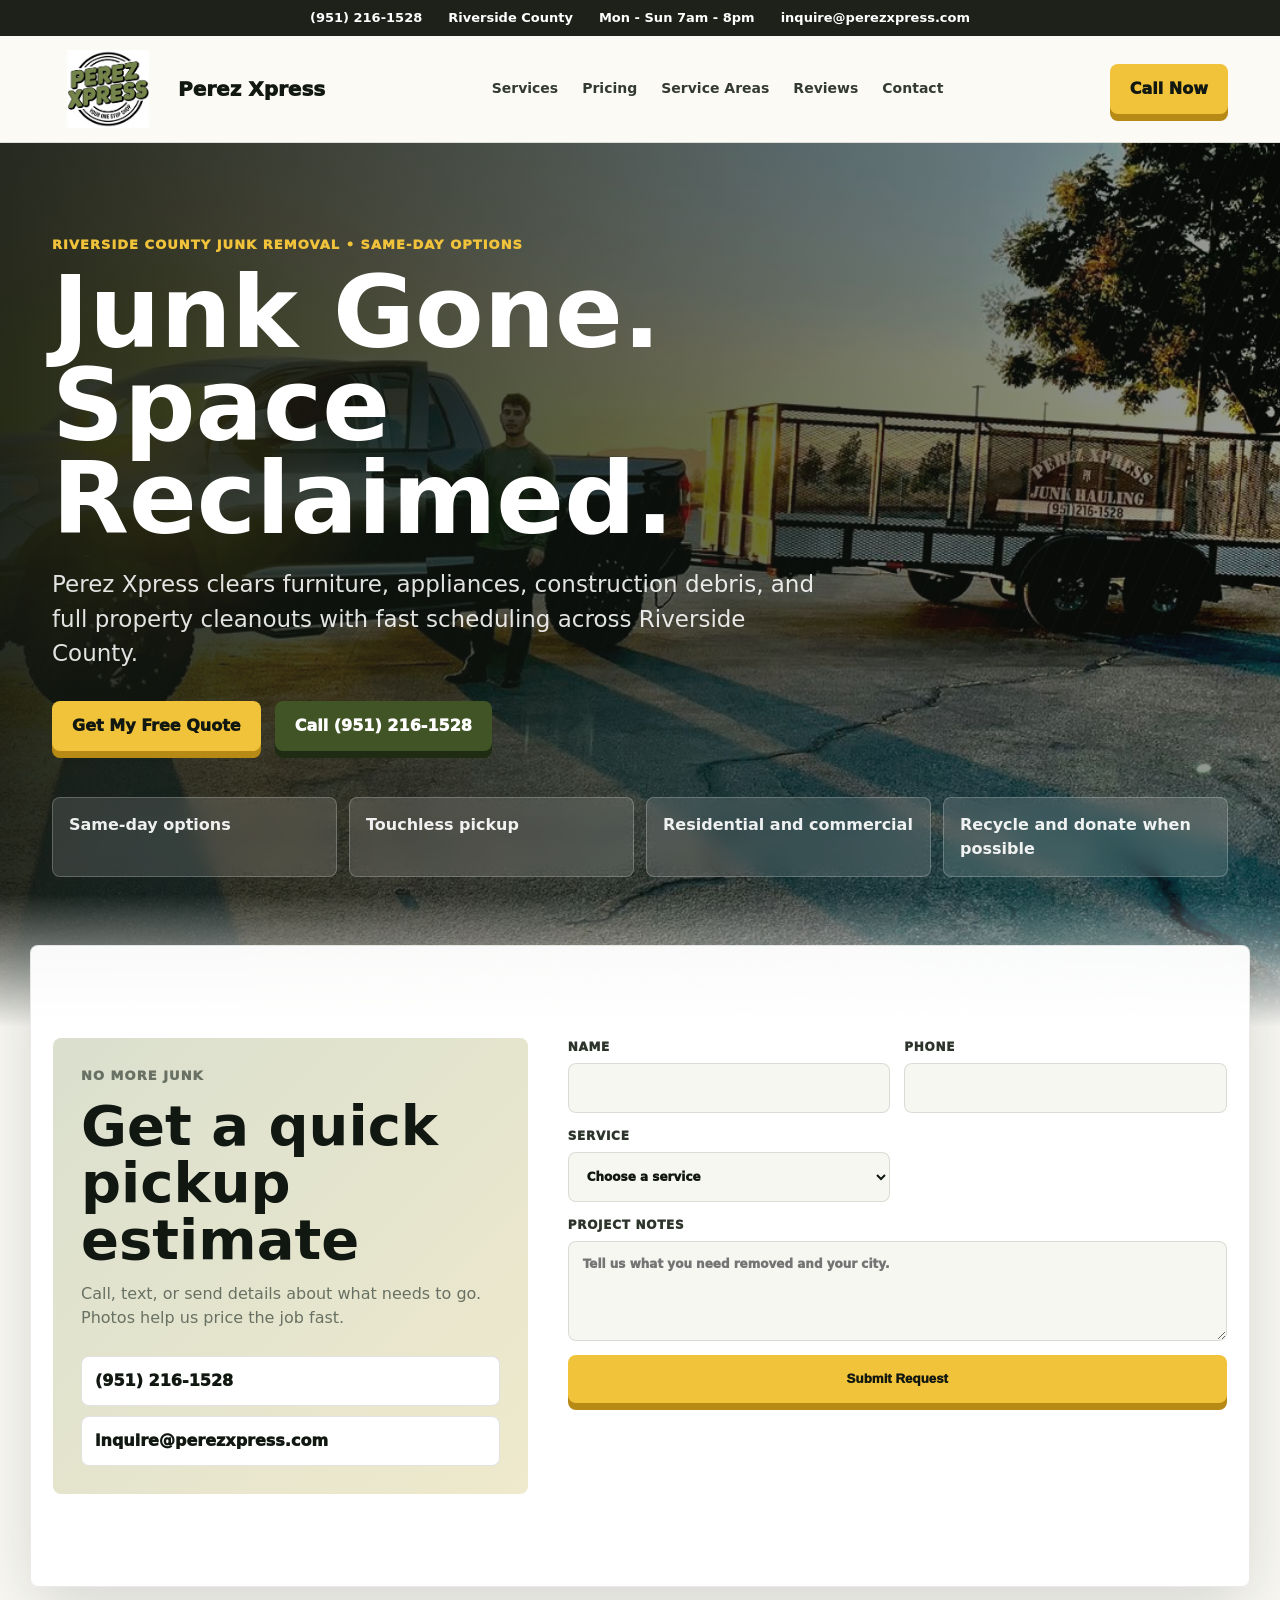
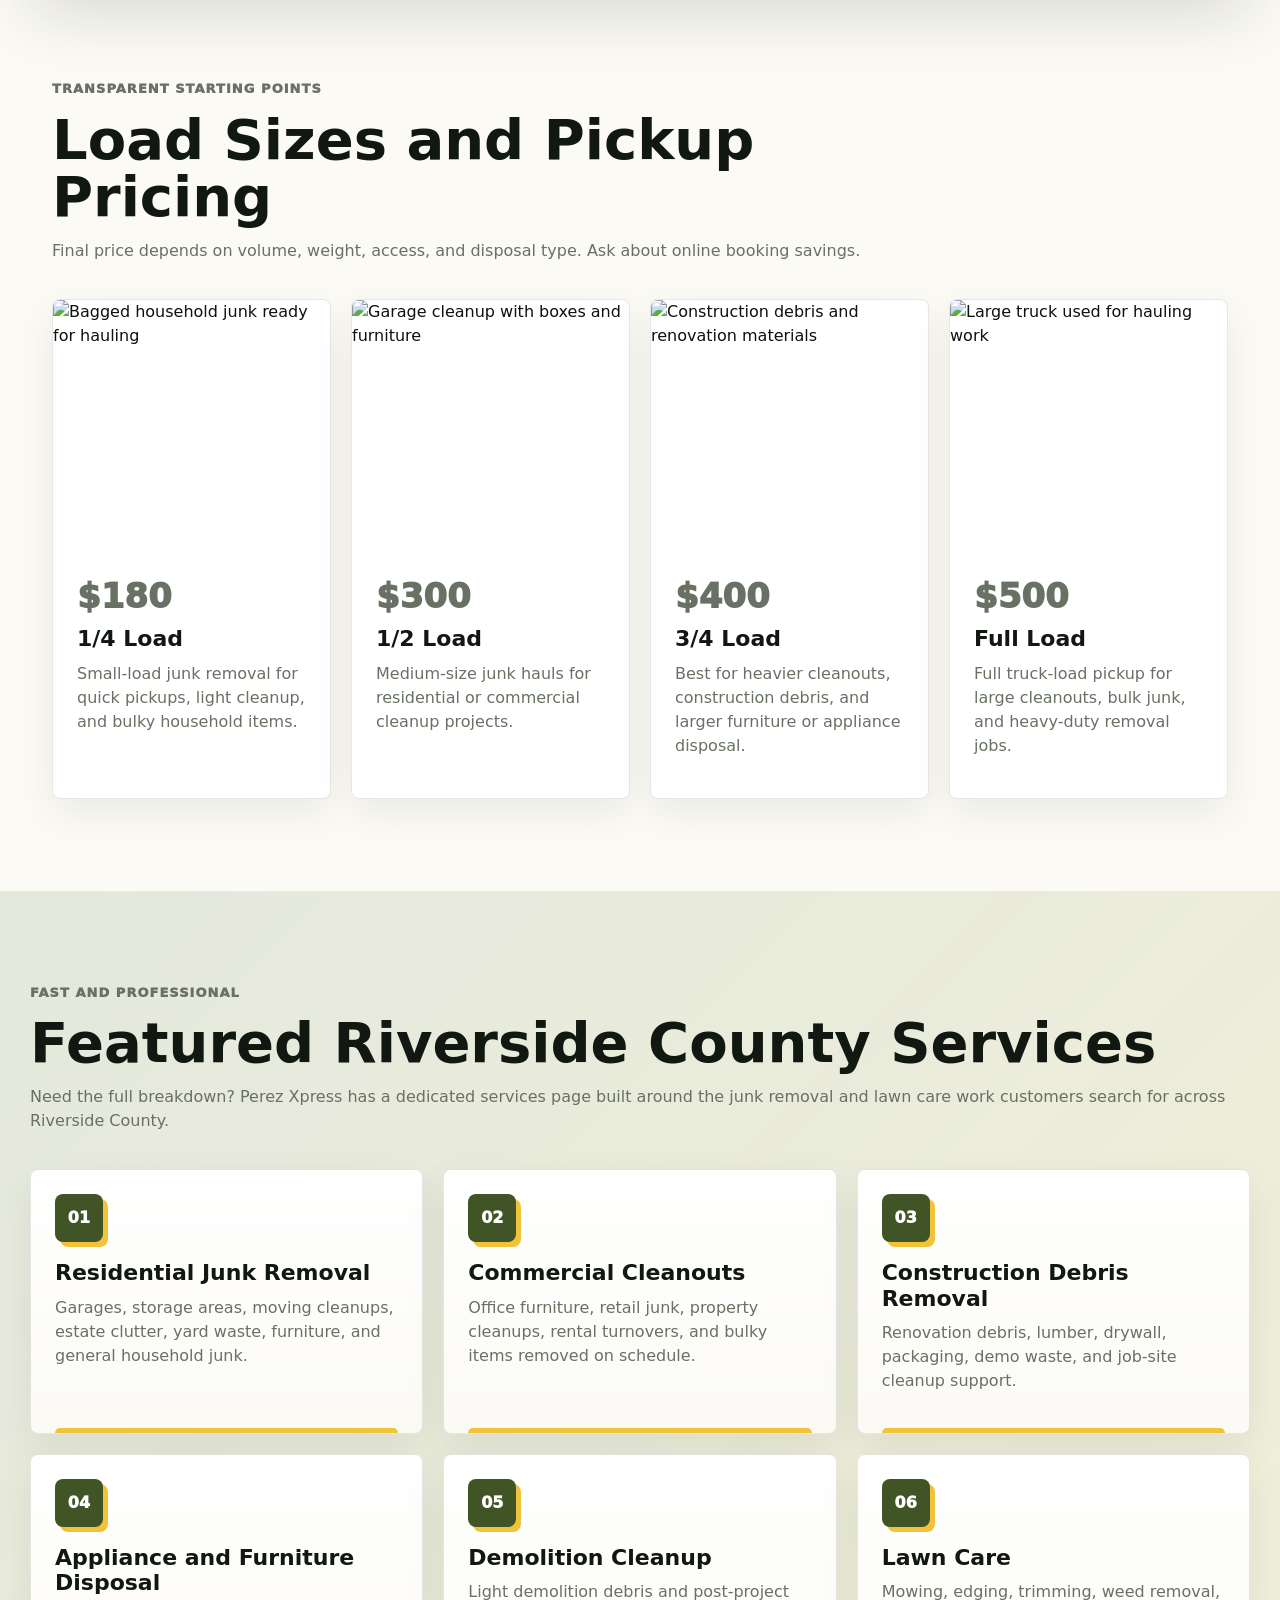
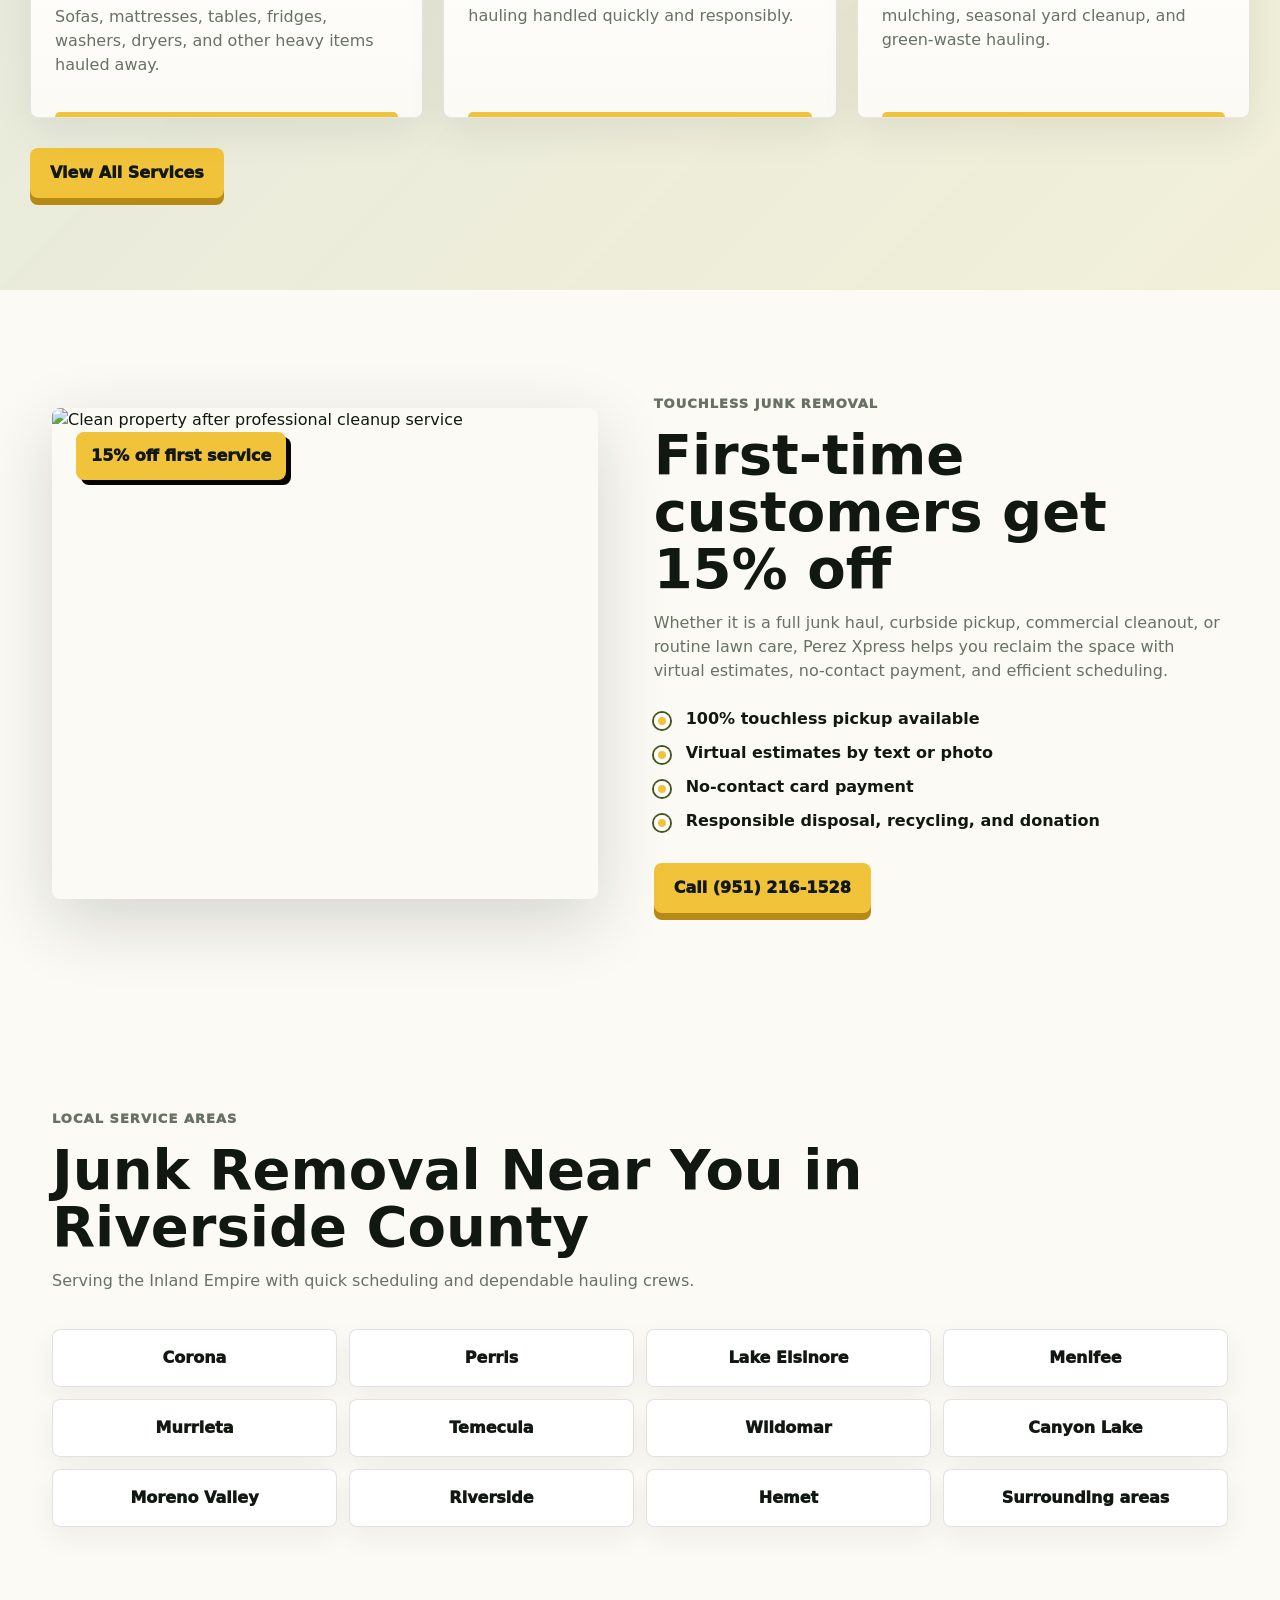
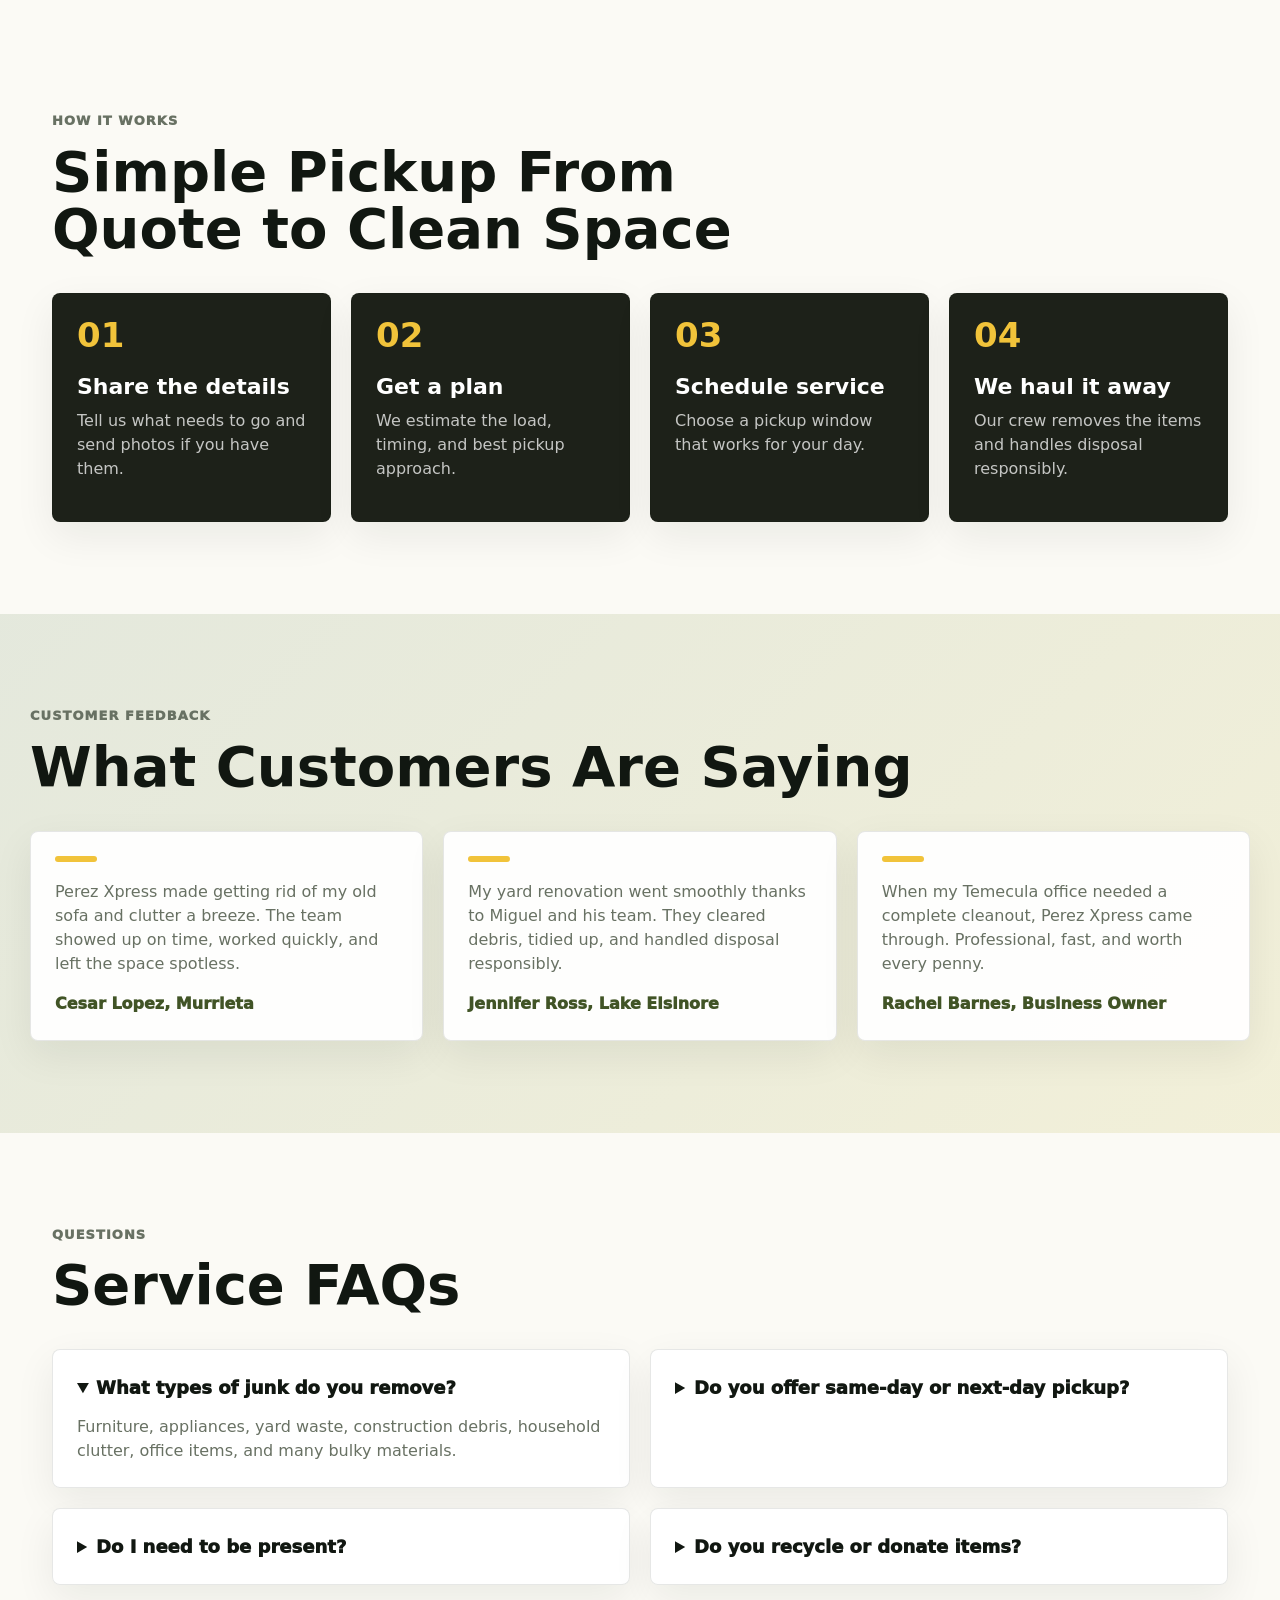
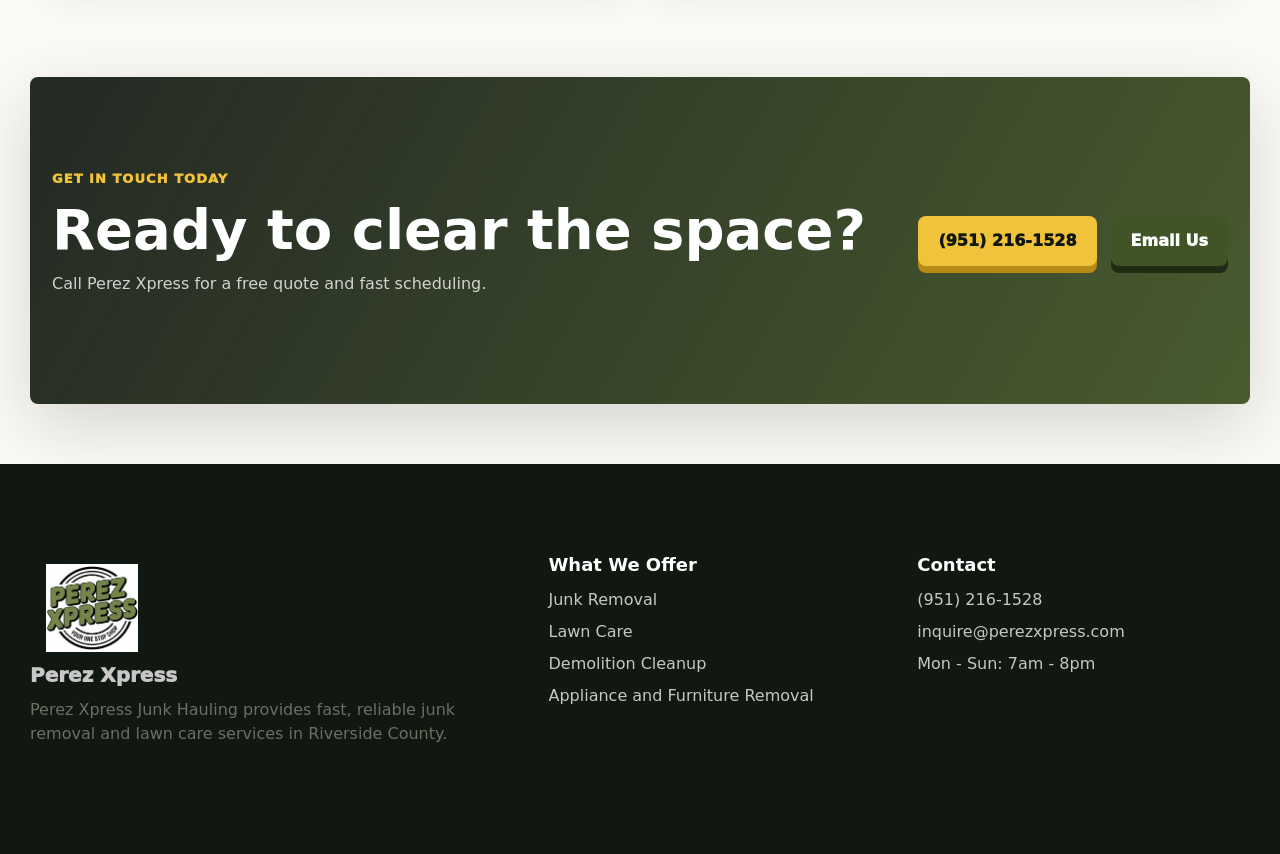
==== index.html @ cd35341b "Update hero to selected landscaping video" ====
<!doctype html>
<html lang="en">
  <head>
    <meta charset="utf-8" />
    <meta name="viewport" content="width=device-width, initial-scale=1" />
    <title>Perez Xpress Junk Hauling | Riverside County Junk Removal</title>
    <meta
      name="description"
      content="Perez Xpress provides fast junk removal, property cleanouts, construction debris hauling, appliance removal, furniture disposal, demolition cleanup, and lawn care across Riverside County."
    />
    <meta name="robots" content="index, follow" />
    <meta property="og:title" content="Perez Xpress Junk Hauling" />
    <meta
      property="og:description"
      content="Same-day junk hauling and lawn care in Corona, Perris, Lake Elsinore, Menifee, Murrieta, Temecula, and nearby Riverside County cities."
    />
    <meta property="og:type" content="website" />
    <meta property="og:url" content="https://perezxpress.com/" />
    <meta property="og:image" content="https://perezxpress.com/perez-xpress-logo.jpg" />
    <meta name="theme-color" content="#f6c945" />
    <link rel="canonical" href="https://perezxpress.com/" />
    <link rel="stylesheet" href="styles.css" />
    <script type="application/ld+json">
      {
        "@context": "https://schema.org",
        "@type": "LocalBusiness",
        "name": "Perez Xpress Junk Hauling",
        "url": "https://perezxpress.com/",
        "telephone": "+19512161528",
        "email": "inquire@perezxpress.com",
        "areaServed": [
          "Riverside County",
          "Corona",
          "Perris",
          "Lake Elsinore",
          "Menifee",
          "Murrieta",
          "Temecula"
        ],
        "openingHours": "Mo-Su 07:00-20:00",
        "priceRange": "$$",
        "description": "Junk removal, cleanouts, hauling, appliance removal, furniture disposal, construction debris removal, demolition cleanup, and lawn care services in Riverside County.",
        "sameAs": [
          "https://www.facebook.com/",
          "https://www.instagram.com/"
        ],
        "hasOfferCatalog": {
          "@type": "OfferCatalog",
          "name": "Junk hauling and lawn care services",
          "itemListElement": [
            { "@type": "Offer", "itemOffered": { "@type": "Service", "name": "Junk Removal" } },
            { "@type": "Offer", "itemOffered": { "@type": "Service", "name": "Property Cleanouts" } },
            { "@type": "Offer", "itemOffered": { "@type": "Service", "name": "Construction Debris Removal" } },
            { "@type": "Offer", "itemOffered": { "@type": "Service", "name": "Appliance and Furniture Disposal" } },
            { "@type": "Offer", "itemOffered": { "@type": "Service", "name": "Demolition Cleanup" } },
            { "@type": "Offer", "itemOffered": { "@type": "Service", "name": "Lawn Care" } }
          ]
        }
      }
    </script>
  </head>
  <body>
    <header class="site-header">
      <div class="topbar">
        <a href="tel:+19512161528">(951) 216-1528</a>
        <span>Riverside County</span>
        <span>Mon - Sun 7am - 8pm</span>
        <a href="mailto:inquire@perezxpress.com">inquire@perezxpress.com</a>
      </div>
      <nav class="nav" aria-label="Primary navigation">
        <a class="brand" href="#home" aria-label="Perez Xpress home">
          <img class="brand-logo" src="perez-xpress-logo.jpg" alt="Perez Xpress logo" />
          <span>Perez Xpress</span>
        </a>
        <button class="menu-toggle" type="button" aria-expanded="false" aria-controls="nav-links">
          <span></span>
          <span></span>
          <span></span>
        </button>
        <div class="nav-links" id="nav-links">
          <a href="services.html">Services</a>
          <a href="#pricing">Pricing</a>
          <a href="#areas">Service Areas</a>
          <a href="#reviews">Reviews</a>
          <a href="#contact">Contact</a>
        </div>
        <a class="nav-cta" href="tel:+19512161528">Call Now</a>
      </nav>
    </header>

    <main id="home">
      <section class="hero" aria-labelledby="hero-title">
        <div class="hero-media" role="img" aria-label="Close-up view of freshly cut grass during lawn care">
          <video
            class="hero-video"
            autoplay
            muted
            loop
            playsinline
            preload="metadata"
            poster="hero.jpg"
            disablepictureinpicture
            aria-hidden="true"
          >
            <source
              src="https://videos.pexels.com/video-files/9477579/9477579-uhd_3840_2160_24fps.mp4"
              type="video/mp4"
            />
          </video>
        </div>
        <div class="hero-overlay"></div>
        <div class="hero-content">
          <div class="hero-grid">
            <div class="hero-copy-wrap">
              <p class="eyebrow">Riverside County junk removal • Same-day options</p>
              <h1 id="hero-title">Junk Gone. Space Reclaimed.</h1>
              <p class="hero-copy">
                Perez Xpress clears furniture, appliances, construction debris, and full
                property cleanouts with fast scheduling across Riverside County.
              </p>
              <div class="hero-actions">
                <a class="button button-primary" href="#contact">Get My Free Quote</a>
                <a class="button button-secondary" href="tel:+19512161528">Call (951) 216-1528</a>
              </div>
            </div>
          </div>
          <div class="trust-strip" aria-label="Service highlights">
            <span>Same-day options</span>
            <span>Touchless pickup</span>
            <span>Residential and commercial</span>
            <span>Recycle and donate when possible</span>
          </div>
        </div>
      </section>

      <section class="quick-quote" id="contact" aria-labelledby="quote-title">
        <div class="quote-intro">
          <p class="eyebrow">No more junk</p>
          <h2 id="quote-title">Get a quick pickup estimate</h2>
          <p>Call, text, or send details about what needs to go. Photos help us price the job fast.</p>
          <div class="contact-stack">
            <a href="tel:+19512161528">(951) 216-1528</a>
            <a href="mailto:inquire@perezxpress.com">inquire@perezxpress.com</a>
          </div>
        </div>
        <form class="quote-form" id="pickup-request">
          <label>
            Name
            <input name="name" autocomplete="name" required />
          </label>
          <label>
            Phone
            <input name="phone" type="tel" autocomplete="tel" required />
          </label>
          <label>
            Service
            <select name="service" required>
              <option value="">Choose a service</option>
              <option>Residential junk removal</option>
              <option>Commercial cleanout</option>
              <option>Construction debris removal</option>
              <option>Appliance or furniture disposal</option>
              <option>Lawn care or yard cleanup</option>
              <option>Demolition cleanup</option>
            </select>
          </label>
          <label>
            Project notes
            <textarea name="message" rows="4" placeholder="Tell us what you need removed and your city."></textarea>
          </label>
          <button class="button button-primary" type="submit">Submit Request</button>
        </form>
      </section>

      <section class="section" id="pricing">
        <div class="section-heading">
          <p class="eyebrow">Transparent starting points</p>
          <h2>Load Sizes and Pickup Pricing</h2>
          <p>Final price depends on volume, weight, access, and disposal type. Ask about online booking savings.</p>
        </div>
        <div class="pricing-grid">
          <article class="price-card">
            <img src="https://images.unsplash.com/photo-1532996122724-e3c354a0b15b?auto=format&fit=crop&w=900&q=80" alt="Bagged household junk ready for hauling" />
            <div>
              <p class="price">$180</p>
              <h3>1/4 Load</h3>
              <p>Small-load junk removal for quick pickups, light cleanup, and bulky household items.</p>
            </div>
          </article>
          <article class="price-card">
            <img src="https://images.unsplash.com/photo-1604187351574-c75ca79f5807?auto=format&fit=crop&w=900&q=80" alt="Garage cleanup with boxes and furniture" />
            <div>
              <p class="price">$300</p>
              <h3>1/2 Load</h3>
              <p>Medium-size junk hauls for residential or commercial cleanup projects.</p>
            </div>
          </article>
          <article class="price-card">
            <img src="https://images.unsplash.com/photo-1503387762-592deb58ef4e?auto=format&fit=crop&w=900&q=80" alt="Construction debris and renovation materials" />
            <div>
              <p class="price">$400</p>
              <h3>3/4 Load</h3>
              <p>Best for heavier cleanouts, construction debris, and larger furniture or appliance disposal.</p>
            </div>
          </article>
          <article class="price-card">
            <img src="https://images.unsplash.com/photo-1590496793929-36417d3117de?auto=format&fit=crop&w=900&q=80" alt="Large truck used for hauling work" />
            <div>
              <p class="price">$500</p>
              <h3>Full Load</h3>
              <p>Full truck-load pickup for large cleanouts, bulk junk, and heavy-duty removal jobs.</p>
            </div>
          </article>
        </div>
      </section>

      <section class="section band" id="services">
        <div class="section-heading">
          <p class="eyebrow">Fast and professional</p>
          <h2>Featured Riverside County Services</h2>
          <p>Need the full breakdown? Perez Xpress has a dedicated services page built around the junk removal and lawn care work customers search for across Riverside County.</p>
        </div>
        <div class="service-grid">
          <article>
            <span class="service-icon">01</span>
            <h3>Residential Junk Removal</h3>
            <p>Garages, storage areas, moving cleanups, estate clutter, yard waste, furniture, and general household junk.</p>
          </article>
          <article>
            <span class="service-icon">02</span>
            <h3>Commercial Cleanouts</h3>
            <p>Office furniture, retail junk, property cleanups, rental turnovers, and bulky items removed on schedule.</p>
          </article>
          <article>
            <span class="service-icon">03</span>
            <h3>Construction Debris Removal</h3>
            <p>Renovation debris, lumber, drywall, packaging, demo waste, and job-site cleanup support.</p>
          </article>
          <article>
            <span class="service-icon">04</span>
            <h3>Appliance and Furniture Disposal</h3>
            <p>Sofas, mattresses, tables, fridges, washers, dryers, and other heavy items hauled away.</p>
          </article>
          <article>
            <span class="service-icon">05</span>
            <h3>Demolition Cleanup</h3>
            <p>Light demolition debris and post-project hauling handled quickly and responsibly.</p>
          </article>
          <article>
            <span class="service-icon">06</span>
            <h3>Lawn Care</h3>
            <p>Mowing, edging, trimming, weed removal, mulching, seasonal yard cleanup, and green-waste hauling.</p>
          </article>
        </div>
        <div class="section-action">
          <a class="button button-primary" href="services.html">View All Services</a>
        </div>
      </section>

      <section class="split-section">
        <div class="split-media">
          <img src="https://images.unsplash.com/photo-1581578731548-c64695cc6952?auto=format&fit=crop&w=1100&q=80" alt="Clean property after professional cleanup service" />
        </div>
        <div class="split-copy">
          <p class="eyebrow">Touchless junk removal</p>
          <h2>First-time customers get 15% off</h2>
          <p>
            Whether it is a full junk haul, curbside pickup, commercial cleanout, or routine lawn care,
            Perez Xpress helps you reclaim the space with virtual estimates, no-contact payment, and
            efficient scheduling.
          </p>
          <ul class="check-list">
            <li>100% touchless pickup available</li>
            <li>Virtual estimates by text or photo</li>
            <li>No-contact card payment</li>
            <li>Responsible disposal, recycling, and donation</li>
          </ul>
          <a class="button button-primary" href="tel:+19512161528">Call (951) 216-1528</a>
        </div>
      </section>

      <section class="section" id="areas">
        <div class="section-heading">
          <p class="eyebrow">Local service areas</p>
          <h2>Junk Removal Near You in Riverside County</h2>
          <p>Serving the Inland Empire with quick scheduling and dependable hauling crews.</p>
        </div>
        <div class="area-grid" aria-label="Cities served">
          <span>Corona</span>
          <span>Perris</span>
          <span>Lake Elsinore</span>
          <span>Menifee</span>
          <span>Murrieta</span>
          <span>Temecula</span>
          <span>Wildomar</span>
          <span>Canyon Lake</span>
          <span>Moreno Valley</span>
          <span>Riverside</span>
          <span>Hemet</span>
          <span>Surrounding areas</span>
        </div>
      </section>

      <section class="section process">
        <div class="section-heading">
          <p class="eyebrow">How it works</p>
          <h2>Simple Pickup From Quote to Clean Space</h2>
        </div>
        <div class="process-grid">
          <article>
            <strong>01</strong>
            <h3>Share the details</h3>
            <p>Tell us what needs to go and send photos if you have them.</p>
          </article>
          <article>
            <strong>02</strong>
            <h3>Get a plan</h3>
            <p>We estimate the load, timing, and best pickup approach.</p>
          </article>
          <article>
            <strong>03</strong>
            <h3>Schedule service</h3>
            <p>Choose a pickup window that works for your day.</p>
          </article>
          <article>
            <strong>04</strong>
            <h3>We haul it away</h3>
            <p>Our crew removes the items and handles disposal responsibly.</p>
          </article>
        </div>
      </section>

      <section class="section band" id="reviews">
        <div class="section-heading">
          <p class="eyebrow">Customer feedback</p>
          <h2>What Customers Are Saying</h2>
        </div>
        <div class="review-grid">
          <blockquote>
            <p>Perez Xpress made getting rid of my old sofa and clutter a breeze. The team showed up on time, worked quickly, and left the space spotless.</p>
            <cite>Cesar Lopez, Murrieta</cite>
          </blockquote>
          <blockquote>
            <p>My yard renovation went smoothly thanks to Miguel and his team. They cleared debris, tidied up, and handled disposal responsibly.</p>
            <cite>Jennifer Ross, Lake Elsinore</cite>
          </blockquote>
          <blockquote>
            <p>When my Temecula office needed a complete cleanout, Perez Xpress came through. Professional, fast, and worth every penny.</p>
            <cite>Rachel Barnes, Business Owner</cite>
          </blockquote>
        </div>
      </section>

      <section class="section faq">
        <div class="section-heading">
          <p class="eyebrow">Questions</p>
          <h2>Service FAQs</h2>
        </div>
        <div class="faq-grid">
          <details open>
            <summary>What types of junk do you remove?</summary>
            <p>Furniture, appliances, yard waste, construction debris, household clutter, office items, and many bulky materials.</p>
          </details>
          <details>
            <summary>Do you offer same-day or next-day pickup?</summary>
            <p>Yes. Same-day and next-day options are often available depending on crew schedule and location.</p>
          </details>
          <details>
            <summary>Do I need to be present?</summary>
            <p>No. If we have clear access and the job is confirmed, we can coordinate remotely and send confirmation after pickup.</p>
          </details>
          <details>
            <summary>Do you recycle or donate items?</summary>
            <p>Yes. The team recycles and donates whenever possible to reduce landfill waste.</p>
          </details>
        </div>
      </section>

      <section class="final-cta">
        <div>
          <p class="eyebrow">Get in touch today</p>
          <h2>Ready to clear the space?</h2>
          <p>Call Perez Xpress for a free quote and fast scheduling.</p>
        </div>
        <div class="final-actions">
          <a class="button button-primary" href="tel:+19512161528">(951) 216-1528</a>
          <a class="button button-secondary" href="mailto:inquire@perezxpress.com">Email Us</a>
        </div>
      </section>
    </main>

    <footer class="footer">
      <div>
        <a class="brand footer-brand" href="#home">
          <img class="brand-logo" src="perez-xpress-logo.jpg" alt="Perez Xpress logo" />
          <span>Perez Xpress</span>
        </a>
        <p>Perez Xpress Junk Hauling provides fast, reliable junk removal and lawn care services in Riverside County.</p>
      </div>
      <div>
        <h2>What We Offer</h2>
        <a href="services.html#junk-removal">Junk Removal</a>
        <a href="services.html#lawn-care">Lawn Care</a>
        <a href="services.html#demolition-cleanup">Demolition Cleanup</a>
        <a href="services.html#appliance-furniture-removal">Appliance and Furniture Removal</a>
      </div>
      <div>
        <h2>Contact</h2>
        <a href="tel:+19512161528">(951) 216-1528</a>
        <a href="mailto:inquire@perezxpress.com">inquire@perezxpress.com</a>
        <span>Mon - Sun: 7am - 8pm</span>
      </div>
    </footer>

    <script src="script.js"></script>
  </body>
</html>
---- styles.css ----
:root {
  --ink: #111711;
  --charcoal: #1d2119;
  --olive: #718646;
  --olive-dark: #415426;
  --leaf: #2f6d3f;
  --gold: #f1c33a;
  --cream: #fbfaf5;
  --paper: #ffffff;
  --mist: #eef1e8;
  --line: rgba(17, 23, 17, 0.12);
  --muted: #687163;
  --shadow: 0 22px 70px rgba(17, 23, 17, 0.16);
}

* {
  box-sizing: border-box;
}

html {
  scroll-behavior: smooth;
}

body {
  margin: 0;
  color: var(--ink);
  background: var(--cream);
  font-family: Inter, ui-sans-serif, system-ui, -apple-system, BlinkMacSystemFont, "Segoe UI", sans-serif;
  line-height: 1.5;
}

body::before {
  content: "";
  position: fixed;
  inset: 0;
  z-index: -1;
  opacity: 0.32;
  background-image:
    linear-gradient(rgba(17, 23, 17, 0.04) 1px, transparent 1px),
    linear-gradient(90deg, rgba(17, 23, 17, 0.04) 1px, transparent 1px);
  background-size: 42px 42px;
}

img {
  display: block;
  max-width: 100%;
}

a {
  color: inherit;
  text-decoration: none;
}

.site-header {
  position: sticky;
  top: 0;
  z-index: 50;
  background: rgba(251, 250, 245, 0.94);
  border-bottom: 1px solid var(--line);
  backdrop-filter: blur(18px);
}

.topbar {
  display: flex;
  justify-content: center;
  gap: 26px;
  padding: 8px 20px;
  color: #ffffff;
  background: var(--charcoal);
  font-size: 13px;
  font-weight: 800;
}

.topbar a:hover {
  color: var(--gold);
}

.nav {
  display: grid;
  grid-template-columns: auto 1fr auto;
  align-items: center;
  gap: 24px;
  max-width: 1220px;
  margin: 0 auto;
  padding: 14px 22px;
}

.brand {
  display: inline-flex;
  align-items: center;
  gap: 14px;
  min-width: max-content;
  font-size: 20px;
  font-weight: 950;
  letter-spacing: 0;
}

.brand-logo {
  width: 112px;
  height: 78px;
  object-fit: contain;
}

.nav-links {
  display: flex;
  justify-content: center;
  gap: 24px;
  font-size: 14px;
  font-weight: 850;
}

.nav-links a {
  color: #333b31;
  transition: color 160ms ease, transform 160ms ease;
}

.nav-links a:hover {
  color: var(--olive-dark);
  transform: translateY(-1px);
}

.nav-cta,
.button {
  display: inline-flex;
  align-items: center;
  justify-content: center;
  min-height: 48px;
  padding: 13px 20px;
  border: 0;
  border-radius: 8px;
  font-weight: 950;
  cursor: pointer;
  transition: transform 160ms ease, box-shadow 160ms ease, background 160ms ease;
}

.nav-cta,
.button-primary {
  color: var(--ink);
  background: var(--gold);
  box-shadow: 0 7px 0 #b78915;
}

.button-secondary {
  color: #ffffff;
  background: var(--olive-dark);
  box-shadow: 0 7px 0 #1f2b12;
}

.nav-cta:hover,
.button:hover {
  transform: translateY(-2px);
}

.menu-toggle {
  display: none;
  width: 46px;
  height: 46px;
  border: 1px solid var(--line);
  border-radius: 8px;
  background: #ffffff;
}

.menu-toggle span {
  display: block;
  width: 20px;
  height: 2px;
  margin: 4px auto;
  background: var(--ink);
}

.hero {
  position: relative;
  min-height: clamp(680px, 82svh, 860px);
  display: grid;
  align-items: center;
  overflow: hidden;
  isolation: isolate;
  background: var(--charcoal);
}

.hero-media,
.hero-overlay {
  position: absolute;
  inset: 0;
}

.hero-media {
  z-index: -2;
  overflow: hidden;
  background: url("hero.jpg") center center / cover;
}

.hero-video {
  width: 100%;
  height: 100%;
  object-fit: cover;
  object-position: 58% center;
  transform: scale(1.01);
  filter: saturate(0.82) contrast(1.08);
}

.hero-overlay {
  z-index: -1;
  background:
    linear-gradient(0deg, var(--cream) 0, rgba(251, 250, 245, 0) 15%),
    linear-gradient(90deg, rgba(17, 23, 17, 0.91) 0%, rgba(17, 23, 17, 0.68) 48%, rgba(17, 23, 17, 0.42) 100%),
    linear-gradient(135deg, rgba(241, 195, 58, 0.28), transparent 36%),
    repeating-linear-gradient(115deg, transparent 0 18px, rgba(255, 255, 255, 0.035) 18px 19px);
}

.hero-content {
  position: relative;
  width: 100%;
  max-width: 1220px;
  margin: 0 auto;
  padding: 92px 22px 150px;
  color: #ffffff;
}

.hero-grid {
  display: block;
}

.hero-copy-wrap {
  max-width: 900px;
}

.eyebrow {
  margin: 0 0 12px;
  color: var(--olive-dark);
  font-size: 13px;
  font-weight: 950;
  letter-spacing: 0.08em;
  text-transform: uppercase;
}

.hero .eyebrow,
.final-cta .eyebrow {
  color: var(--gold);
}

h1,
h2,
h3,
p {
  margin-top: 0;
}

h1 {
  max-width: 860px;
  margin-bottom: 22px;
  font-size: clamp(50px, 8.4vw, 100px);
  line-height: 0.93;
  letter-spacing: 0;
}

h2 {
  margin-bottom: 14px;
  font-size: clamp(32px, 4.4vw, 56px);
  line-height: 1.02;
  letter-spacing: 0;
}

h3 {
  margin-bottom: 10px;
  font-size: 22px;
  line-height: 1.15;
}

.hero-copy {
  max-width: 780px;
  margin-bottom: 30px;
  color: rgba(255, 255, 255, 0.88);
  font-size: clamp(18px, 2vw, 23px);
}

.hero-actions,
.final-actions {
  display: flex;
  flex-wrap: wrap;
  gap: 14px;
}

.trust-strip {
  display: grid;
  grid-template-columns: repeat(4, minmax(0, 1fr));
  gap: 12px;
  margin-top: 46px;
}

.trust-strip span {
  padding: 15px 16px;
  border: 1px solid rgba(255, 255, 255, 0.22);
  border-radius: 8px;
  background: rgba(255, 255, 255, 0.13);
  color: rgba(255, 255, 255, 0.92);
  font-weight: 900;
  backdrop-filter: blur(10px);
}

.quick-quote,
.section,
.split-section,
.final-cta,
.footer {
  max-width: 1220px;
  margin: 0 auto;
  padding: 92px 22px;
}

.quick-quote {
  position: relative;
  z-index: 4;
  display: grid;
  grid-template-columns: minmax(0, 0.72fr) minmax(360px, 1fr);
  gap: 40px;
  align-items: start;
  margin-top: -82px;
  border: 1px solid rgba(17, 23, 17, 0.09);
  border-radius: 8px;
  background: rgba(255, 255, 255, 0.96);
  box-shadow: var(--shadow);
}

.quote-intro {
  min-height: 100%;
  padding: 28px;
  border-radius: 8px;
  background:
    linear-gradient(135deg, rgba(113, 134, 70, 0.16), rgba(241, 195, 58, 0.16)),
    var(--mist);
}

.quick-quote p,
.section-heading p,
.split-copy p,
.faq p,
.footer p,
.price-card p,
.service-grid p,
.process-grid p,
blockquote p {
  color: var(--muted);
}

.contact-stack {
  display: grid;
  gap: 10px;
  margin-top: 26px;
}

.contact-stack a {
  display: block;
  padding: 13px 14px;
  border-radius: 8px;
  color: var(--ink);
  background: #ffffff;
  font-weight: 950;
  box-shadow: inset 0 0 0 1px var(--line);
  word-break: break-word;
}

.quote-form {
  display: grid;
  grid-template-columns: repeat(2, minmax(0, 1fr));
  gap: 14px;
}

.quote-form label {
  display: grid;
  gap: 7px;
  color: #2d342b;
  font-size: 12px;
  font-weight: 950;
  letter-spacing: 0.06em;
  text-transform: uppercase;
}

.quote-form label:nth-child(4) {
  grid-column: 1 / -1;
}

input,
select,
textarea {
  width: 100%;
  min-height: 50px;
  border: 1px solid var(--line);
  border-radius: 8px;
  background: #f7f7f1;
  color: var(--ink);
  font: inherit;
  padding: 13px 14px;
  outline: 0;
}

input:focus,
select:focus,
textarea:focus {
  border-color: var(--olive);
  box-shadow: 0 0 0 4px rgba(113, 134, 70, 0.14);
}

textarea {
  resize: vertical;
}

.quote-form button {
  grid-column: 1 / -1;
}

.section-heading {
  max-width: 820px;
  margin-bottom: 36px;
}

.section-action {
  display: flex;
  margin-top: 30px;
}

.page-hero {
  position: relative;
  overflow: hidden;
  color: #ffffff;
  background:
    linear-gradient(110deg, rgba(17, 23, 17, 0.95), rgba(65, 84, 38, 0.82)),
    url("https://images.unsplash.com/photo-1590496793929-36417d3117de?auto=format&fit=crop&w=1900&q=82") center / cover;
}

.page-hero::after {
  content: "";
  position: absolute;
  inset: 0;
  background:
    linear-gradient(0deg, var(--cream) 0, rgba(251, 250, 245, 0) 18%),
    repeating-linear-gradient(115deg, transparent 0 18px, rgba(255, 255, 255, 0.04) 18px 19px);
}

.page-hero-inner {
  position: relative;
  z-index: 1;
  max-width: 1220px;
  margin: 0 auto;
  padding: 110px 22px 148px;
}

.page-hero .eyebrow {
  color: var(--gold);
}

.page-hero h1 {
  max-width: 960px;
}

.page-hero p {
  max-width: 820px;
  color: rgba(255, 255, 255, 0.84);
  font-size: clamp(18px, 2vw, 23px);
}

.seo-intro {
  padding-top: 72px;
}

.seo-grid {
  display: grid;
  grid-template-columns: repeat(4, minmax(0, 1fr));
  gap: 14px;
}

.seo-grid a {
  display: grid;
  min-height: 112px;
  align-items: end;
  padding: 20px;
  border: 1px solid var(--line);
  border-radius: 8px;
  color: #ffffff;
  background:
    linear-gradient(145deg, rgba(17, 23, 17, 0.86), rgba(65, 84, 38, 0.9)),
    var(--olive-dark);
  font-size: 20px;
  font-weight: 950;
  box-shadow: 0 14px 40px rgba(17, 23, 17, 0.1);
}

.service-detail {
  display: grid;
  grid-template-columns: minmax(0, 1fr) minmax(360px, 0.78fr);
  gap: 52px;
  align-items: center;
  max-width: 1220px;
  margin: 0 auto;
  padding: 86px 22px;
}

.service-detail + .service-detail {
  border-top: 1px solid var(--line);
}

.service-detail img {
  width: 100%;
  aspect-ratio: 1 / 0.82;
  border-radius: 8px;
  object-fit: cover;
  box-shadow: var(--shadow);
}

.service-detail-alt {
  grid-template-columns: minmax(360px, 0.78fr) minmax(0, 1fr);
}

.services-quote {
  margin-top: 0;
  margin-bottom: 84px;
}

.pricing-grid,
.service-grid,
.process-grid,
.review-grid,
.faq-grid {
  display: grid;
  gap: 20px;
}

.pricing-grid {
  grid-template-columns: repeat(4, minmax(0, 1fr));
}

.price-card,
.service-grid article,
.process-grid article,
blockquote,
details {
  border: 1px solid rgba(17, 23, 17, 0.1);
  border-radius: 8px;
  background: rgba(255, 255, 255, 0.94);
  overflow: hidden;
  box-shadow: 0 14px 40px rgba(17, 23, 17, 0.07);
}

.price-card {
  transition: transform 180ms ease, box-shadow 180ms ease;
}

.price-card:hover {
  transform: translateY(-5px);
  box-shadow: 0 24px 60px rgba(17, 23, 17, 0.14);
}

.price-card img {
  width: 100%;
  aspect-ratio: 1.12 / 1;
  object-fit: cover;
  filter: saturate(0.9) contrast(1.05);
}

.price-card div,
.service-grid article,
.process-grid article,
blockquote,
details {
  padding: 24px;
}

.price {
  margin-bottom: 4px;
  color: var(--olive-dark);
  font-size: 34px;
  font-weight: 950;
}

.band {
  max-width: none;
  background:
    linear-gradient(135deg, rgba(65, 84, 38, 0.08), rgba(241, 195, 58, 0.11)),
    #f2f5ec;
}

.band > * {
  max-width: 1220px;
  margin-left: auto;
  margin-right: auto;
}

.service-grid {
  grid-template-columns: repeat(3, minmax(0, 1fr));
}

.service-grid article {
  position: relative;
  min-height: 220px;
  background:
    linear-gradient(180deg, rgba(255, 255, 255, 0.98), rgba(251, 250, 245, 0.98));
}

.service-grid article::after {
  content: "";
  position: absolute;
  left: 24px;
  right: 24px;
  bottom: 0;
  height: 5px;
  border-radius: 999px 999px 0 0;
  background: var(--gold);
}

.service-icon {
  display: inline-grid;
  place-items: center;
  width: 48px;
  height: 48px;
  margin-bottom: 18px;
  border-radius: 8px;
  color: #ffffff;
  background: var(--olive-dark);
  font-weight: 950;
  box-shadow: 5px 5px 0 var(--gold);
}

.split-section {
  display: grid;
  grid-template-columns: minmax(0, 0.95fr) minmax(0, 1fr);
  gap: 56px;
  align-items: center;
}

.split-media {
  position: relative;
}

.split-media::before {
  content: "15% off first service";
  position: absolute;
  top: 24px;
  left: 24px;
  z-index: 2;
  padding: 12px 15px;
  border-radius: 8px;
  color: var(--ink);
  background: var(--gold);
  font-weight: 950;
  box-shadow: 5px 5px 0 #050505;
}

.split-media img {
  width: 100%;
  aspect-ratio: 1 / 0.9;
  border-radius: 8px;
  object-fit: cover;
  box-shadow: var(--shadow);
}

.split-copy {
  padding: 12px 0;
}

.check-list {
  display: grid;
  gap: 10px;
  margin: 24px 0 30px;
  padding: 0;
  list-style: none;
}

.check-list li {
  position: relative;
  padding-left: 32px;
  font-weight: 850;
}

.check-list li::before {
  content: "";
  position: absolute;
  left: 0;
  top: 6px;
  width: 16px;
  height: 16px;
  border-radius: 50%;
  background: var(--gold);
  box-shadow: inset 0 0 0 4px #ffffff, 0 0 0 2px var(--olive-dark);
}

.area-grid {
  display: grid;
  grid-template-columns: repeat(4, minmax(0, 1fr));
  gap: 12px;
}

.area-grid span {
  padding: 16px;
  border: 1px solid var(--line);
  border-radius: 8px;
  background: #ffffff;
  font-weight: 950;
  text-align: center;
  box-shadow: 0 10px 28px rgba(17, 23, 17, 0.06);
}

.process-grid {
  grid-template-columns: repeat(4, minmax(0, 1fr));
}

.process-grid article {
  background: var(--charcoal);
}

.process-grid h3,
.process-grid p {
  color: #ffffff;
}

.process-grid p {
  color: rgba(255, 255, 255, 0.74);
}

.process-grid strong {
  display: block;
  margin-bottom: 22px;
  color: var(--gold);
  font-size: 34px;
  line-height: 1;
}

.review-grid {
  grid-template-columns: repeat(3, minmax(0, 1fr));
}

blockquote {
  position: relative;
  margin: 0;
}

blockquote::before {
  content: "";
  display: block;
  width: 42px;
  height: 6px;
  margin-bottom: 18px;
  border-radius: 999px;
  background: var(--gold);
}

cite {
  display: block;
  color: var(--olive-dark);
  font-style: normal;
  font-weight: 950;
}

.faq-grid {
  grid-template-columns: repeat(2, minmax(0, 1fr));
}

summary {
  cursor: pointer;
  font-size: 18px;
  font-weight: 950;
}

details p {
  margin: 14px 0 0;
}

.final-cta {
  display: flex;
  justify-content: space-between;
  gap: 28px;
  align-items: center;
  margin-bottom: 60px;
  border-radius: 8px;
  color: #ffffff;
  background:
    linear-gradient(120deg, rgba(17, 23, 17, 0.92), rgba(65, 84, 38, 0.96)),
    url("https://images.unsplash.com/photo-1503387762-592deb58ef4e?auto=format&fit=crop&w=1600&q=80") center / cover;
  box-shadow: var(--shadow);
}

.final-cta p {
  color: rgba(255, 255, 255, 0.78);
}

.footer {
  display: grid;
  grid-template-columns: 1.45fr 1fr 1fr;
  gap: 36px;
  max-width: none;
  padding-left: max(22px, calc((100vw - 1220px) / 2));
  padding-right: max(22px, calc((100vw - 1220px) / 2));
  color: #ffffff;
  background: #111711;
}

.footer h2 {
  font-size: 18px;
}

.footer a,
.footer span {
  display: block;
  margin: 8px 0;
  color: rgba(255, 255, 255, 0.76);
}

.footer a:hover {
  color: var(--gold);
}

.footer-brand {
  color: #ffffff;
}

.footer .brand-logo {
  width: 124px;
  height: 88px;
}

@media (max-width: 1050px) {
  .topbar {
    flex-wrap: wrap;
    gap: 8px 18px;
  }

  .nav {
    grid-template-columns: auto auto;
  }

  .menu-toggle {
    display: block;
    justify-self: end;
  }

  .nav-links {
    display: none;
    grid-column: 1 / -1;
    flex-direction: column;
    align-items: stretch;
    gap: 0;
    border-top: 1px solid var(--line);
    padding-top: 12px;
  }

  .nav-links.is-open {
    display: flex;
  }

  .nav-links a {
    padding: 12px 0;
  }

  .nav-cta {
    display: none;
  }

  .hero-grid,
  .quick-quote,
  .service-detail,
  .service-detail-alt,
  .split-section,
  .final-cta,
  .footer {
    grid-template-columns: 1fr;
  }

  .pricing-grid,
  .service-grid,
  .process-grid,
  .seo-grid,
  .area-grid {
    grid-template-columns: repeat(2, minmax(0, 1fr));
  }

  .service-detail-alt img {
    order: 2;
  }

  .service-detail-alt div {
    order: 1;
  }
}

@media (max-width: 720px) {
  .topbar {
    justify-content: flex-start;
    font-size: 12px;
  }

  .brand {
    font-size: 17px;
  }

  .brand-logo {
    width: 92px;
    height: 64px;
  }

  .hero {
    min-height: 650px;
  }

  .hero-video {
    object-position: 66% center;
  }

  .hero-content {
    padding-top: 58px;
    padding-bottom: 104px;
  }

  .trust-strip,
  .quote-form,
  .pricing-grid,
  .service-grid,
  .process-grid,
  .review-grid,
  .faq-grid,
  .seo-grid,
  .area-grid {
    grid-template-columns: 1fr;
  }

  .hero-actions,
  .final-actions,
  .button {
    width: 100%;
  }

  .quick-quote,
  .section,
  .split-section,
  .final-cta,
  .footer {
    padding-top: 60px;
    padding-bottom: 60px;
  }

  .quick-quote {
    margin-top: 0;
    border-radius: 0;
  }

  .service-detail {
    padding-top: 60px;
    padding-bottom: 60px;
  }

  .quote-intro {
    padding: 22px;
  }

  .split-media::before {
    left: 16px;
    top: 16px;
    max-width: calc(100% - 32px);
  }
}


@media (prefers-reduced-motion: reduce) {
  .hero-video {
    display: none;
  }
}
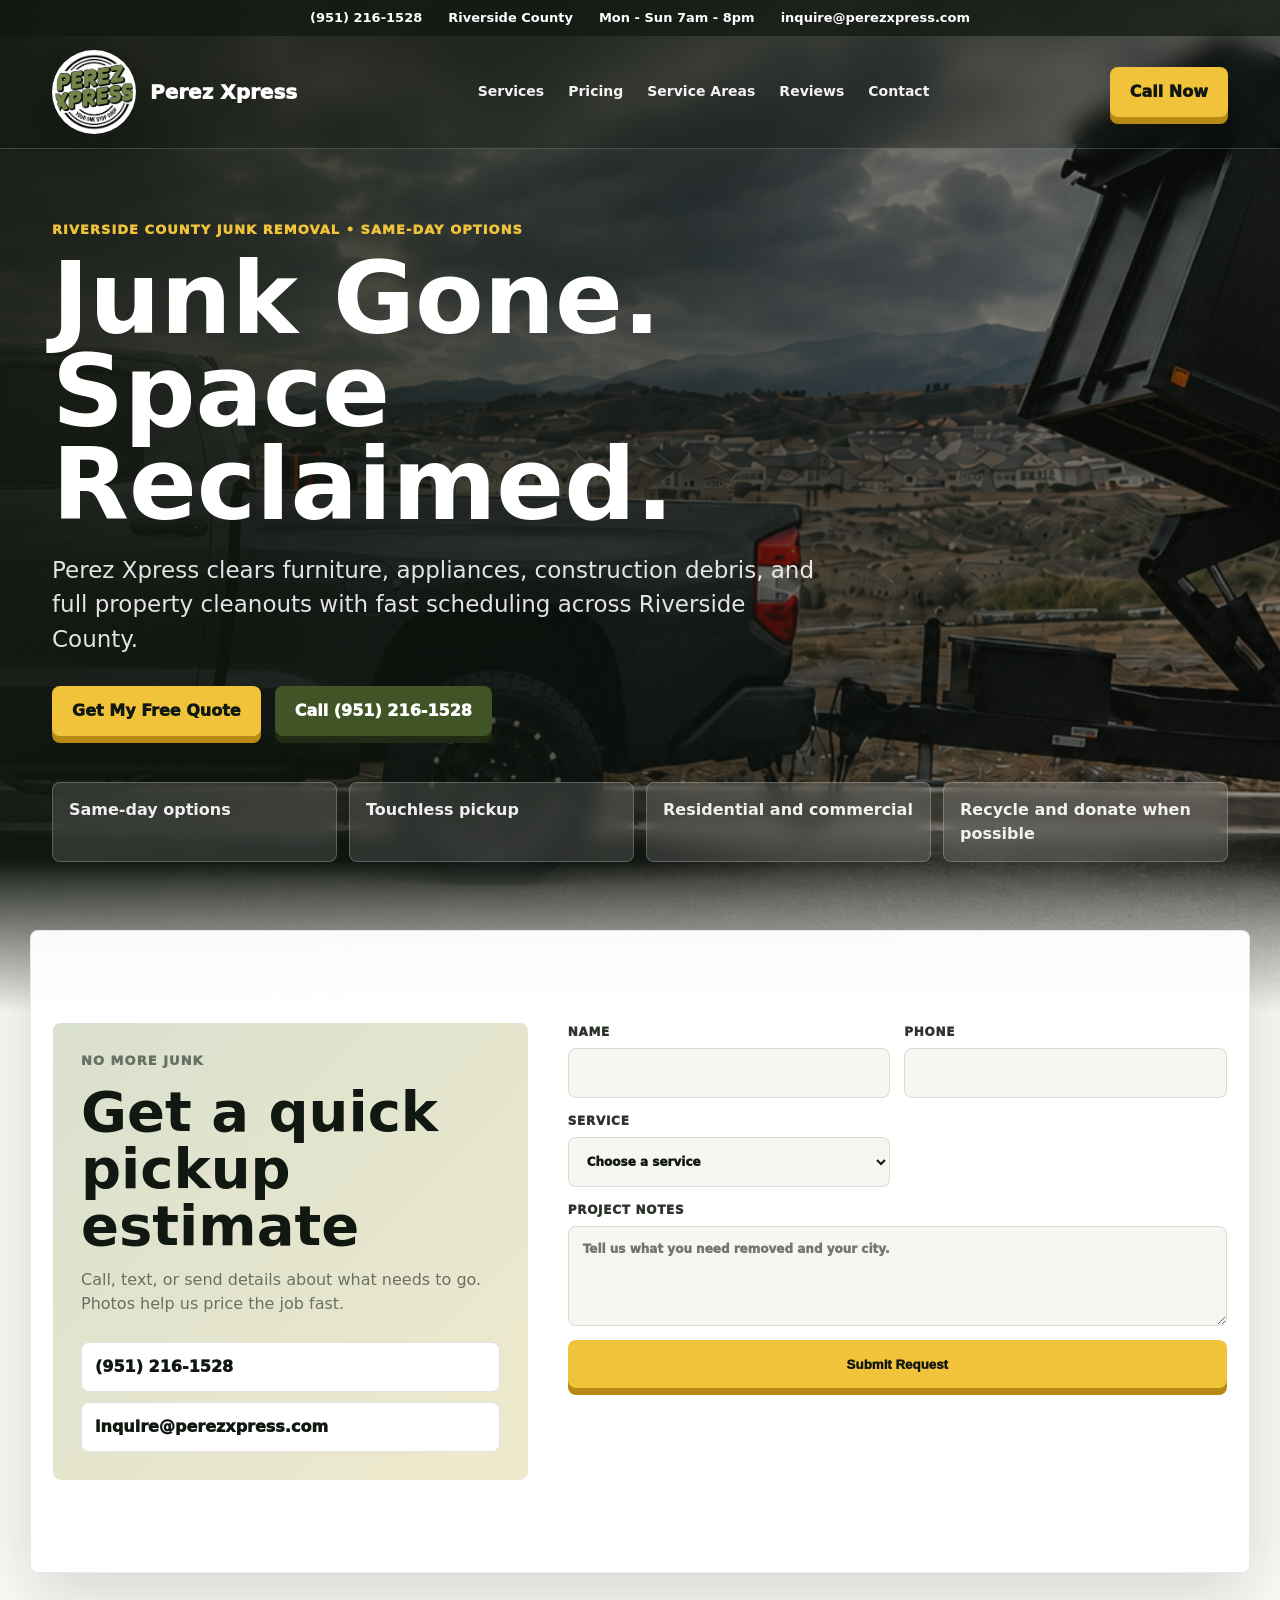
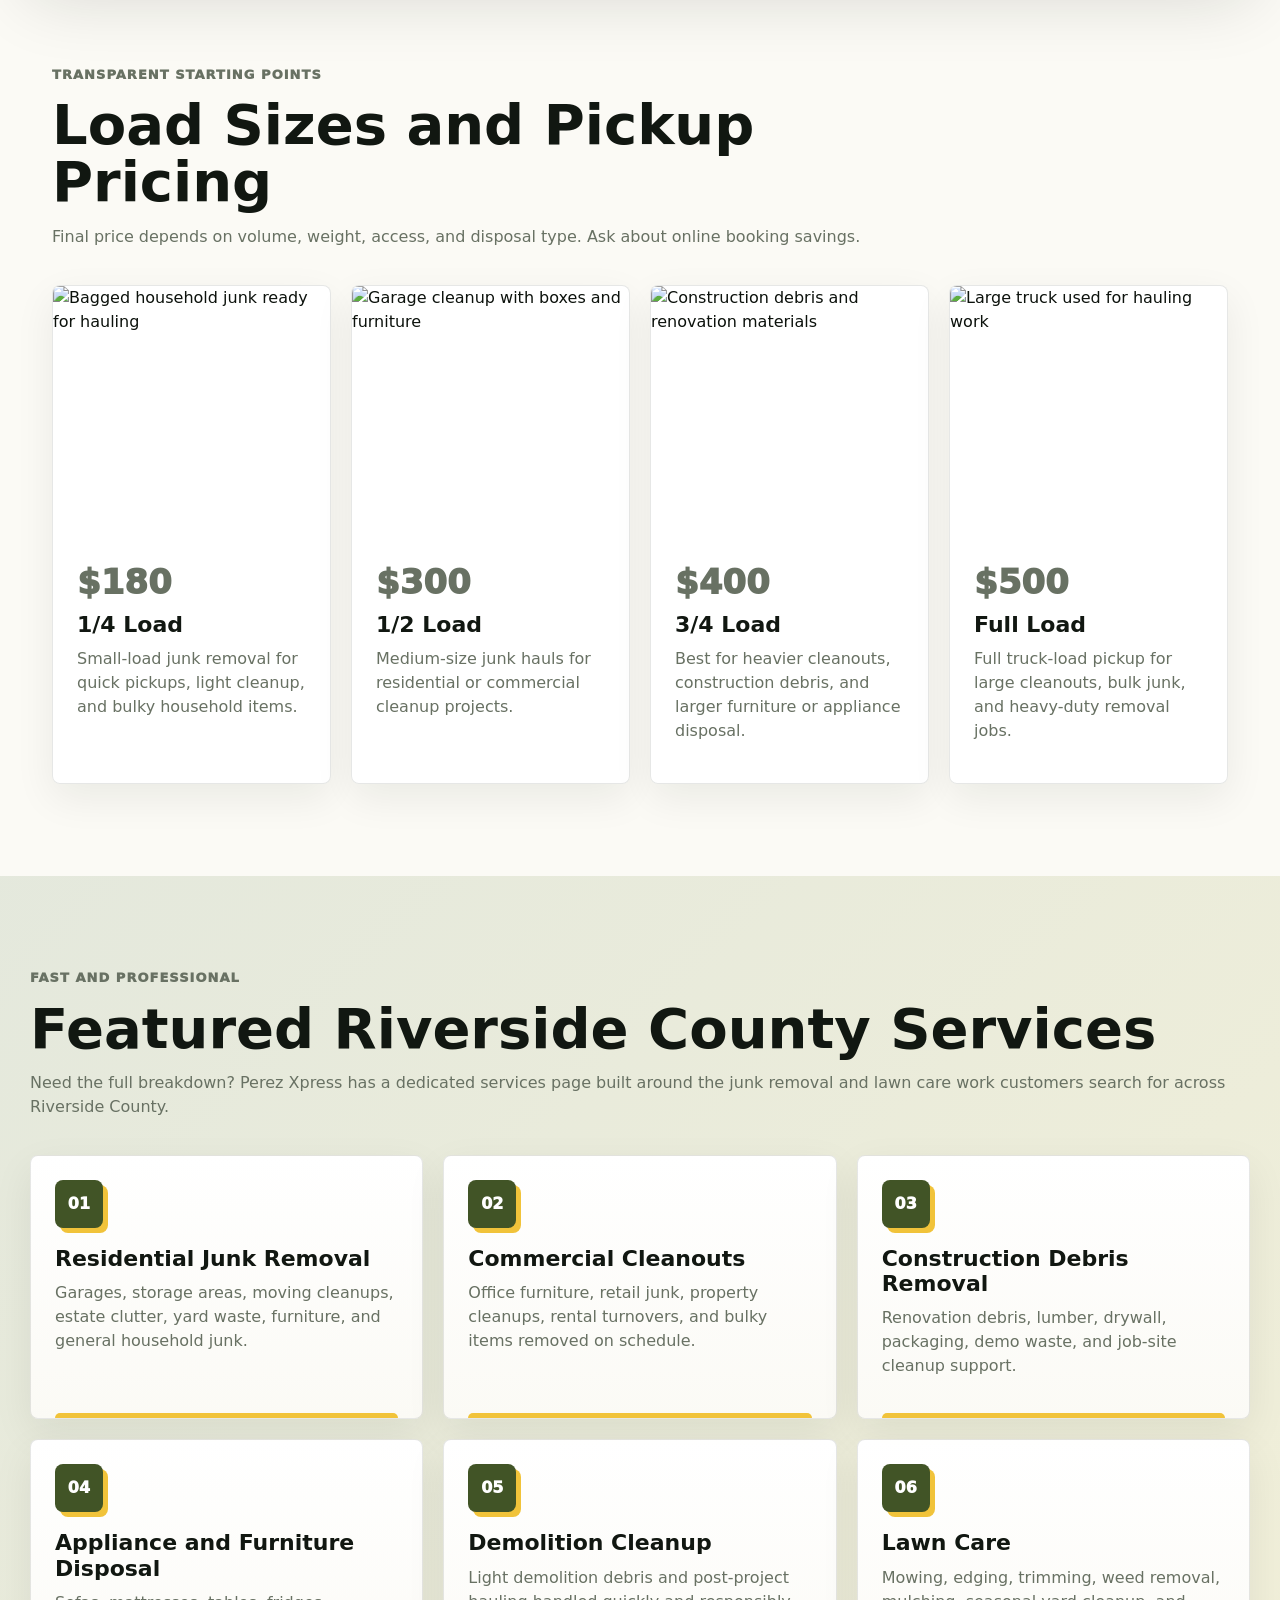
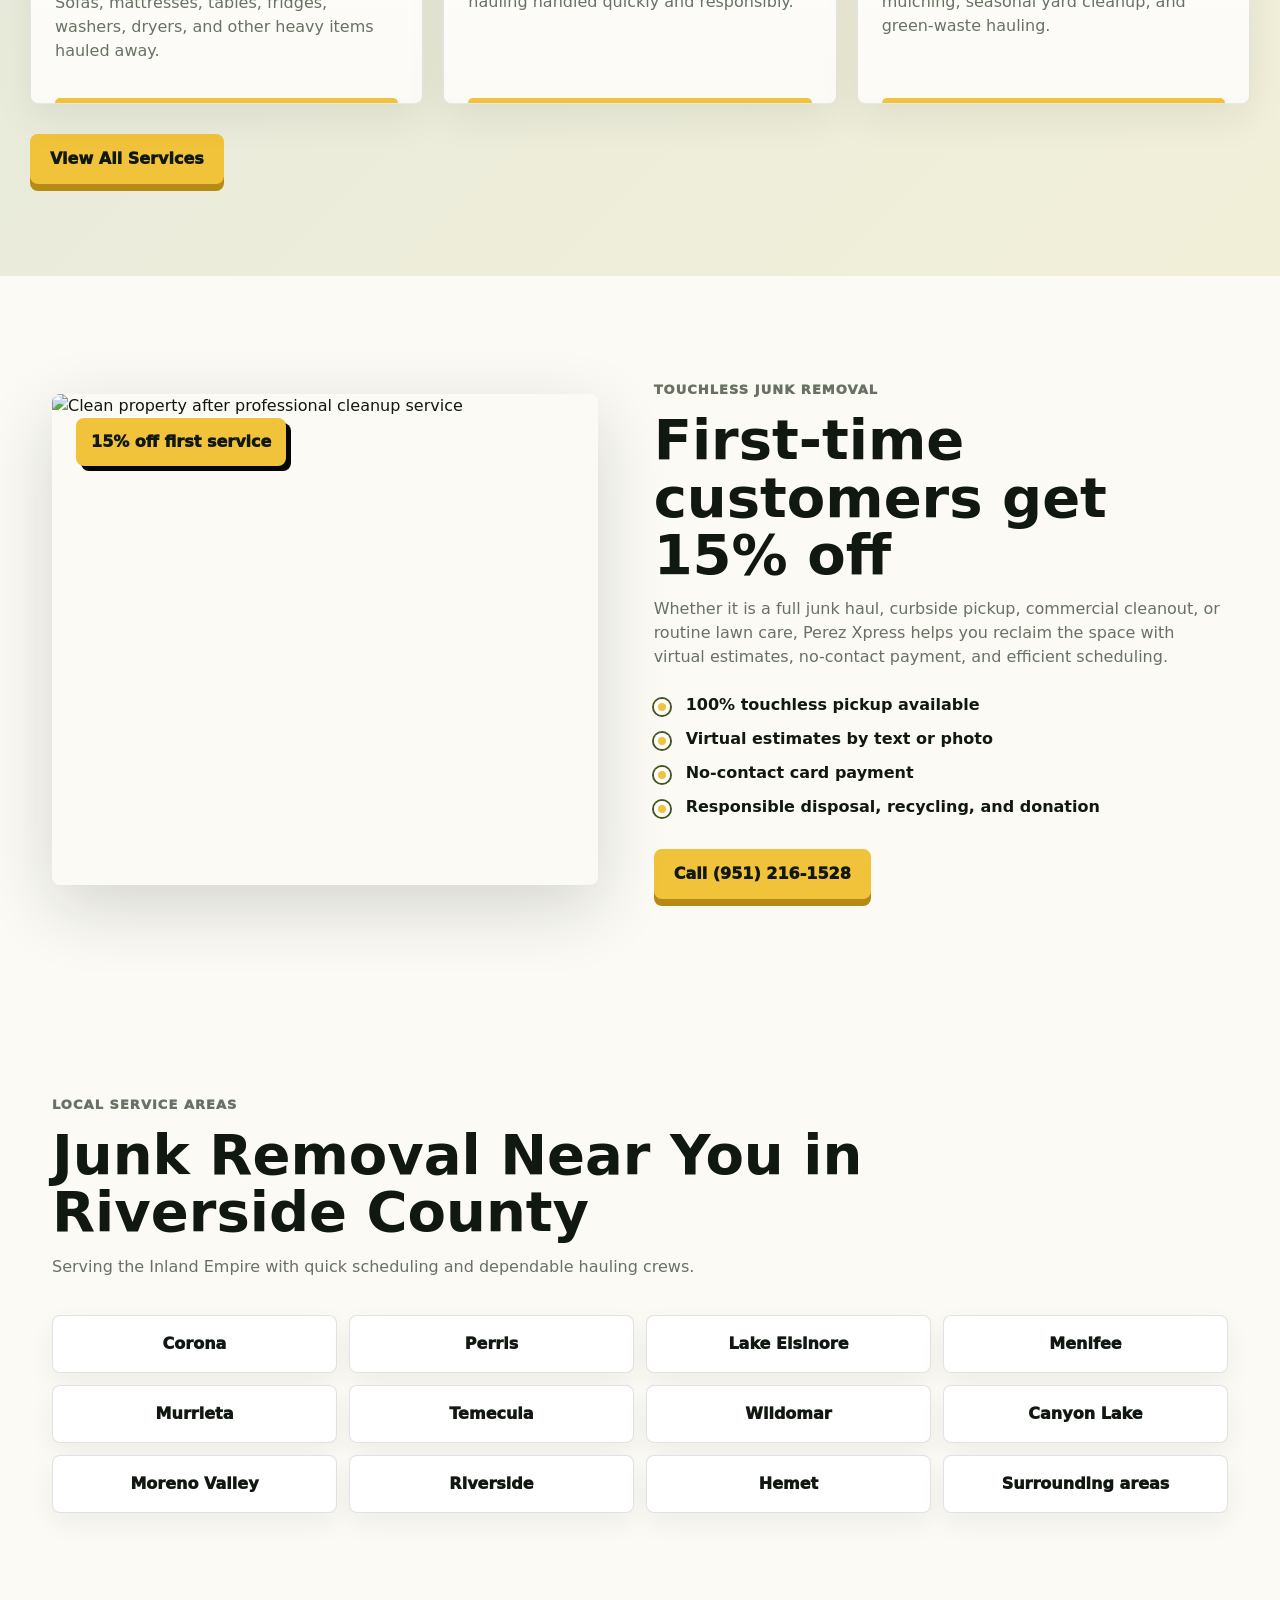
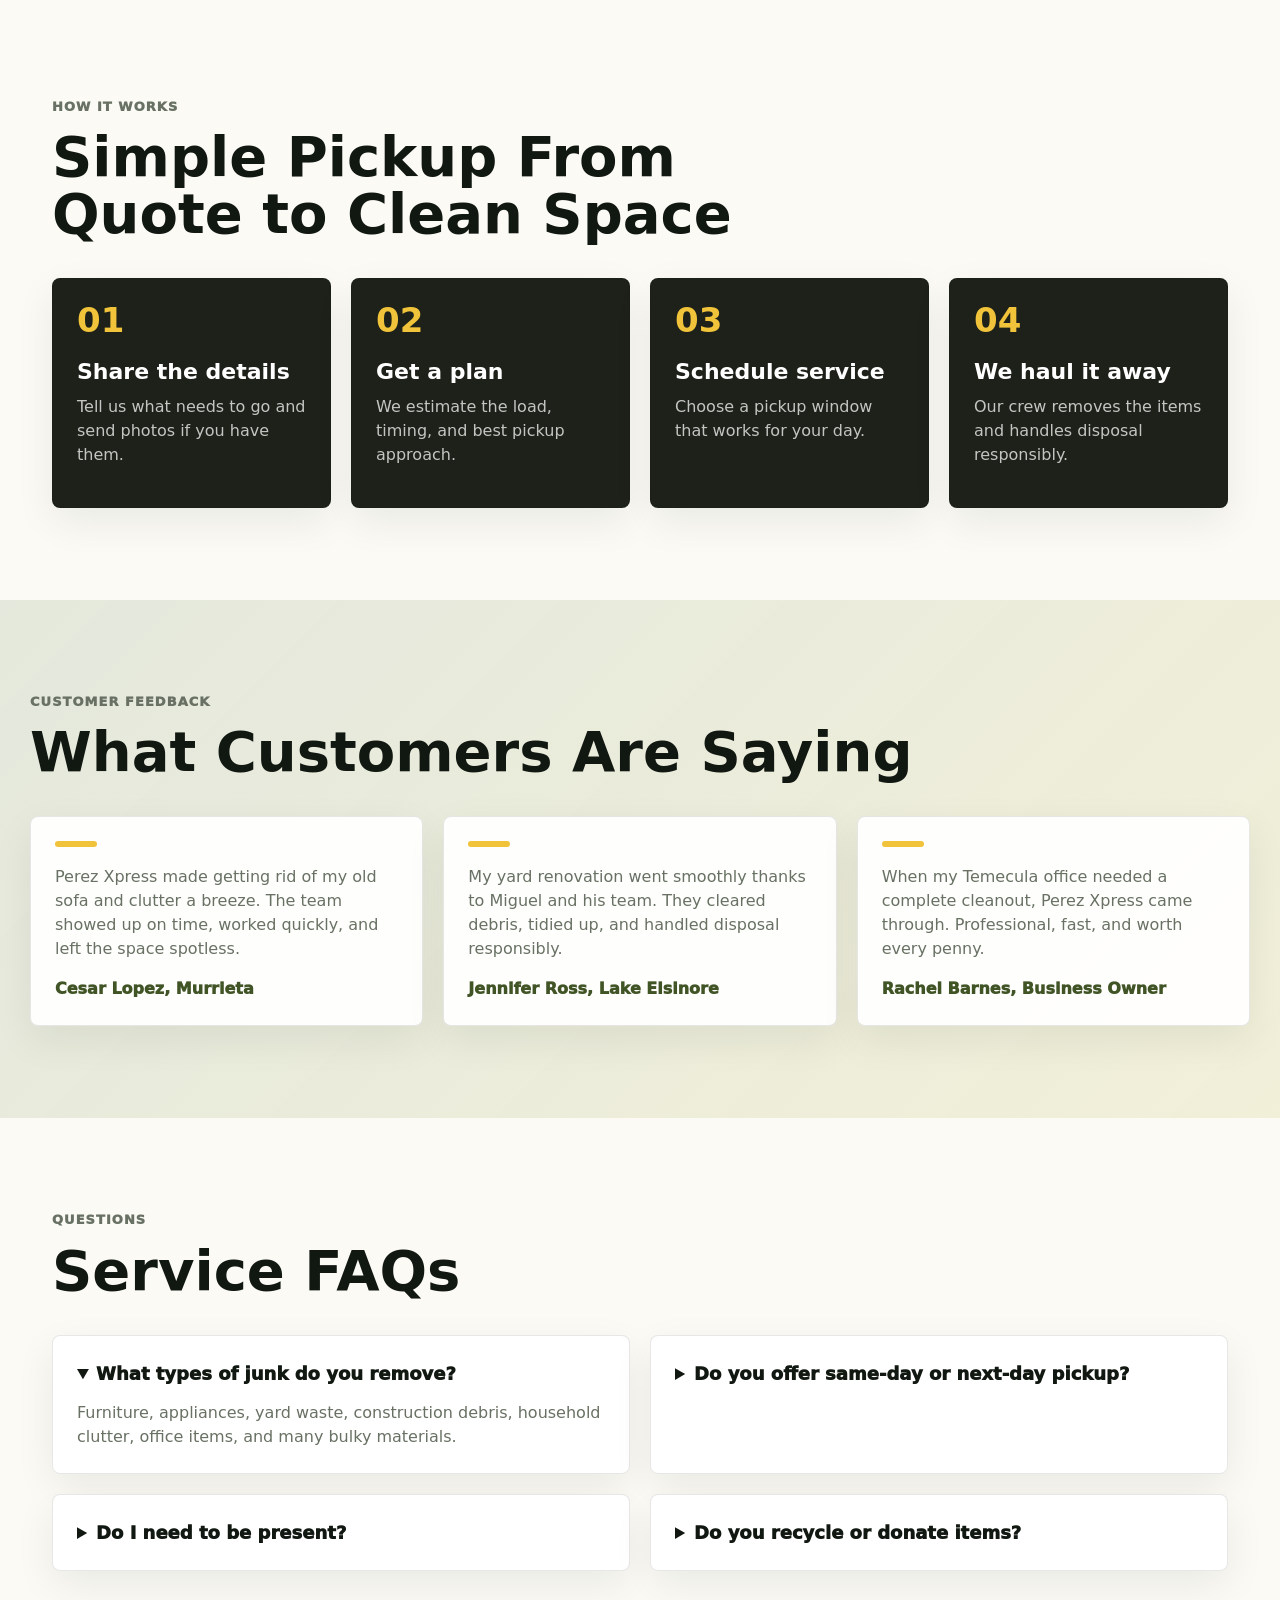
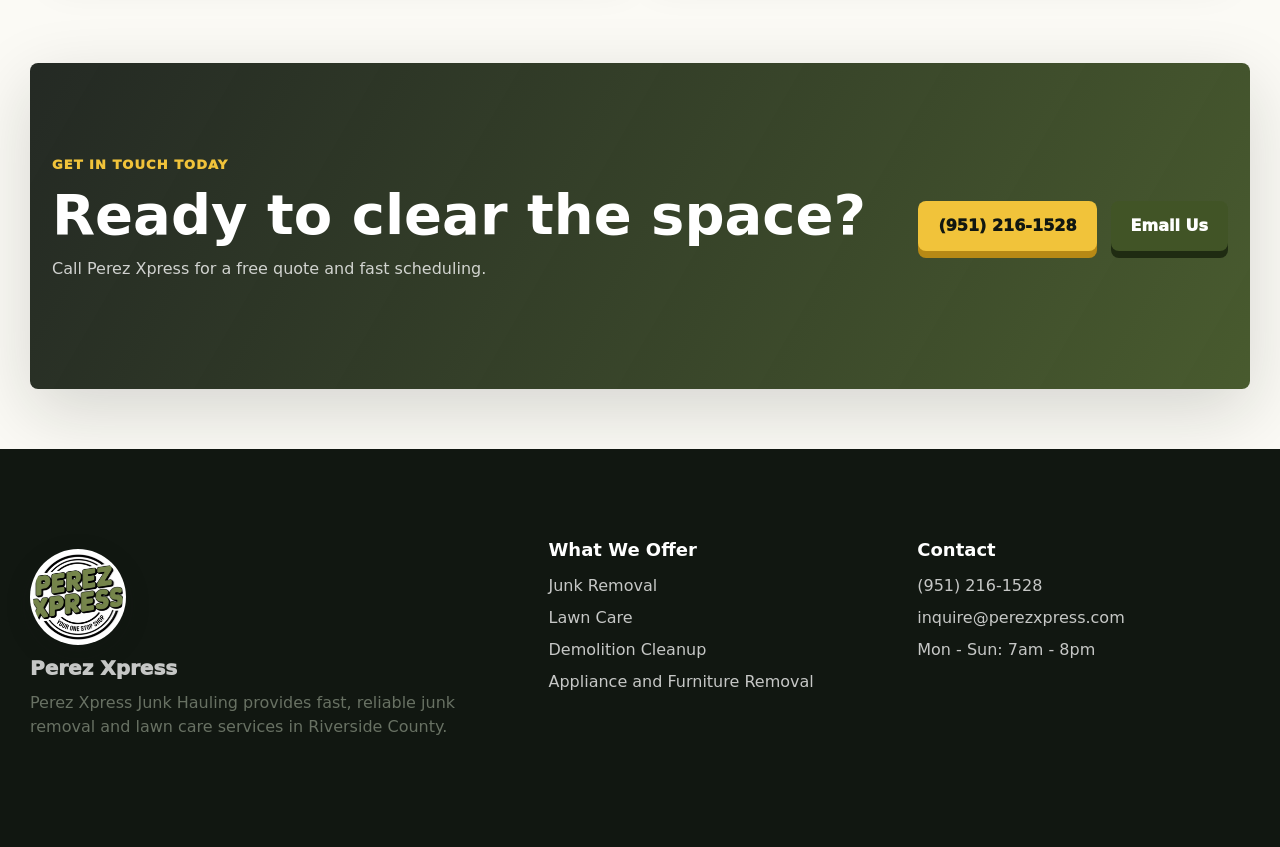
==== commit c971f6e2: "Replace hero video with truck photo" ====
--- a/index.html
+++ b/index.html
@@ -90,24 +90,11 @@
 
     <main id="home">
       <section class="hero" aria-labelledby="hero-title">
-        <div class="hero-media" role="img" aria-label="Close-up view of freshly cut grass during lawn care">
-          <video
-            class="hero-video"
-            autoplay
-            muted
-            loop
-            playsinline
-            preload="metadata"
-            poster="hero.jpg"
-            disablepictureinpicture
-            aria-hidden="true"
-          >
-            <source
-              src="https://videos.pexels.com/video-files/9477579/9477579-uhd_3840_2160_24fps.mp4"
-              type="video/mp4"
-            />
-          </video>
-        </div>
+        <div
+          class="hero-media"
+          role="img"
+          aria-label="Perez Xpress pickup truck and raised dump trailer"
+        ></div>
         <div class="hero-overlay"></div>
         <div class="hero-content">
           <div class="hero-grid">
@@ -416,3 +403,4 @@
   </body>
 </html>
 
+
--- a/styles.css
+++ b/styles.css
@@ -1,965 +1,968 @@
-:root {
-  --ink: #111711;
-  --charcoal: #1d2119;
-  --olive: #718646;
-  --olive-dark: #415426;
-  --leaf: #2f6d3f;
-  --gold: #f1c33a;
-  --cream: #fbfaf5;
-  --paper: #ffffff;
-  --mist: #eef1e8;
-  --line: rgba(17, 23, 17, 0.12);
-  --muted: #687163;
-  --shadow: 0 22px 70px rgba(17, 23, 17, 0.16);
-}
-
-* {
-  box-sizing: border-box;
-}
-
-html {
-  scroll-behavior: smooth;
-}
-
-body {
-  margin: 0;
-  color: var(--ink);
-  background: var(--cream);
-  font-family: Inter, ui-sans-serif, system-ui, -apple-system, BlinkMacSystemFont, "Segoe UI", sans-serif;
-  line-height: 1.5;
-}
-
-body::before {
-  content: "";
-  position: fixed;
-  inset: 0;
-  z-index: -1;
-  opacity: 0.32;
-  background-image:
-    linear-gradient(rgba(17, 23, 17, 0.04) 1px, transparent 1px),
-    linear-gradient(90deg, rgba(17, 23, 17, 0.04) 1px, transparent 1px);
-  background-size: 42px 42px;
-}
-
-img {
-  display: block;
-  max-width: 100%;
-}
-
-a {
-  color: inherit;
-  text-decoration: none;
-}
-
-.site-header {
-  position: sticky;
-  top: 0;
-  z-index: 50;
-  background: rgba(251, 250, 245, 0.94);
-  border-bottom: 1px solid var(--line);
-  backdrop-filter: blur(18px);
-}
-
-.topbar {
-  display: flex;
-  justify-content: center;
-  gap: 26px;
-  padding: 8px 20px;
-  color: #ffffff;
-  background: var(--charcoal);
-  font-size: 13px;
-  font-weight: 800;
-}
-
-.topbar a:hover {
-  color: var(--gold);
-}
-
-.nav {
-  display: grid;
-  grid-template-columns: auto 1fr auto;
-  align-items: center;
-  gap: 24px;
-  max-width: 1220px;
-  margin: 0 auto;
-  padding: 14px 22px;
-}
-
-.brand {
-  display: inline-flex;
-  align-items: center;
-  gap: 14px;
-  min-width: max-content;
-  font-size: 20px;
-  font-weight: 950;
-  letter-spacing: 0;
-}
-
-.brand-logo {
-  width: 112px;
-  height: 78px;
-  object-fit: contain;
-}
-
-.nav-links {
-  display: flex;
-  justify-content: center;
-  gap: 24px;
-  font-size: 14px;
-  font-weight: 850;
-}
-
-.nav-links a {
-  color: #333b31;
-  transition: color 160ms ease, transform 160ms ease;
-}
-
-.nav-links a:hover {
-  color: var(--olive-dark);
-  transform: translateY(-1px);
-}
-
-.nav-cta,
-.button {
-  display: inline-flex;
-  align-items: center;
-  justify-content: center;
-  min-height: 48px;
-  padding: 13px 20px;
-  border: 0;
-  border-radius: 8px;
-  font-weight: 950;
-  cursor: pointer;
-  transition: transform 160ms ease, box-shadow 160ms ease, background 160ms ease;
-}
-
-.nav-cta,
-.button-primary {
-  color: var(--ink);
-  background: var(--gold);
-  box-shadow: 0 7px 0 #b78915;
-}
-
-.button-secondary {
-  color: #ffffff;
-  background: var(--olive-dark);
-  box-shadow: 0 7px 0 #1f2b12;
-}
-
-.nav-cta:hover,
-.button:hover {
-  transform: translateY(-2px);
-}
-
-.menu-toggle {
-  display: none;
-  width: 46px;
-  height: 46px;
-  border: 1px solid var(--line);
-  border-radius: 8px;
-  background: #ffffff;
-}
-
-.menu-toggle span {
-  display: block;
-  width: 20px;
-  height: 2px;
-  margin: 4px auto;
-  background: var(--ink);
-}
-
-.hero {
-  position: relative;
-  min-height: clamp(680px, 82svh, 860px);
-  display: grid;
-  align-items: center;
-  overflow: hidden;
-  isolation: isolate;
-  background: var(--charcoal);
-}
-
-.hero-media,
-.hero-overlay {
-  position: absolute;
-  inset: 0;
-}
-
-.hero-media {
-  z-index: -2;
-  overflow: hidden;
-  background: url("hero.jpg") center center / cover;
-}
-
-.hero-video {
-  width: 100%;
-  height: 100%;
-  object-fit: cover;
-  object-position: 58% center;
-  transform: scale(1.01);
-  filter: saturate(0.82) contrast(1.08);
-}
-
-.hero-overlay {
-  z-index: -1;
-  background:
-    linear-gradient(0deg, var(--cream) 0, rgba(251, 250, 245, 0) 15%),
-    linear-gradient(90deg, rgba(17, 23, 17, 0.91) 0%, rgba(17, 23, 17, 0.68) 48%, rgba(17, 23, 17, 0.42) 100%),
-    linear-gradient(135deg, rgba(241, 195, 58, 0.28), transparent 36%),
-    repeating-linear-gradient(115deg, transparent 0 18px, rgba(255, 255, 255, 0.035) 18px 19px);
-}
-
-.hero-content {
-  position: relative;
-  width: 100%;
-  max-width: 1220px;
-  margin: 0 auto;
-  padding: 92px 22px 150px;
-  color: #ffffff;
-}
-
-.hero-grid {
-  display: block;
-}
-
-.hero-copy-wrap {
-  max-width: 900px;
-}
-
-.eyebrow {
-  margin: 0 0 12px;
-  color: var(--olive-dark);
-  font-size: 13px;
-  font-weight: 950;
-  letter-spacing: 0.08em;
-  text-transform: uppercase;
-}
-
-.hero .eyebrow,
-.final-cta .eyebrow {
-  color: var(--gold);
-}
-
-h1,
-h2,
-h3,
-p {
-  margin-top: 0;
-}
-
-h1 {
-  max-width: 860px;
-  margin-bottom: 22px;
-  font-size: clamp(50px, 8.4vw, 100px);
-  line-height: 0.93;
-  letter-spacing: 0;
-}
-
-h2 {
-  margin-bottom: 14px;
-  font-size: clamp(32px, 4.4vw, 56px);
-  line-height: 1.02;
-  letter-spacing: 0;
-}
-
-h3 {
-  margin-bottom: 10px;
-  font-size: 22px;
-  line-height: 1.15;
-}
-
-.hero-copy {
-  max-width: 780px;
-  margin-bottom: 30px;
-  color: rgba(255, 255, 255, 0.88);
-  font-size: clamp(18px, 2vw, 23px);
-}
-
-.hero-actions,
-.final-actions {
-  display: flex;
-  flex-wrap: wrap;
-  gap: 14px;
-}
-
-.trust-strip {
-  display: grid;
-  grid-template-columns: repeat(4, minmax(0, 1fr));
-  gap: 12px;
-  margin-top: 46px;
-}
-
-.trust-strip span {
-  padding: 15px 16px;
-  border: 1px solid rgba(255, 255, 255, 0.22);
-  border-radius: 8px;
-  background: rgba(255, 255, 255, 0.13);
-  color: rgba(255, 255, 255, 0.92);
-  font-weight: 900;
-  backdrop-filter: blur(10px);
-}
-
-.quick-quote,
-.section,
-.split-section,
-.final-cta,
-.footer {
-  max-width: 1220px;
-  margin: 0 auto;
-  padding: 92px 22px;
-}
-
-.quick-quote {
-  position: relative;
-  z-index: 4;
-  display: grid;
-  grid-template-columns: minmax(0, 0.72fr) minmax(360px, 1fr);
-  gap: 40px;
-  align-items: start;
-  margin-top: -82px;
-  border: 1px solid rgba(17, 23, 17, 0.09);
-  border-radius: 8px;
-  background: rgba(255, 255, 255, 0.96);
-  box-shadow: var(--shadow);
-}
-
-.quote-intro {
-  min-height: 100%;
-  padding: 28px;
-  border-radius: 8px;
-  background:
-    linear-gradient(135deg, rgba(113, 134, 70, 0.16), rgba(241, 195, 58, 0.16)),
-    var(--mist);
-}
-
-.quick-quote p,
-.section-heading p,
-.split-copy p,
-.faq p,
-.footer p,
-.price-card p,
-.service-grid p,
-.process-grid p,
-blockquote p {
-  color: var(--muted);
-}
-
-.contact-stack {
-  display: grid;
-  gap: 10px;
-  margin-top: 26px;
-}
-
-.contact-stack a {
-  display: block;
-  padding: 13px 14px;
-  border-radius: 8px;
-  color: var(--ink);
-  background: #ffffff;
-  font-weight: 950;
-  box-shadow: inset 0 0 0 1px var(--line);
-  word-break: break-word;
-}
-
-.quote-form {
-  display: grid;
-  grid-template-columns: repeat(2, minmax(0, 1fr));
-  gap: 14px;
-}
-
-.quote-form label {
-  display: grid;
-  gap: 7px;
-  color: #2d342b;
-  font-size: 12px;
-  font-weight: 950;
-  letter-spacing: 0.06em;
-  text-transform: uppercase;
-}
-
-.quote-form label:nth-child(4) {
-  grid-column: 1 / -1;
-}
-
-input,
-select,
-textarea {
-  width: 100%;
-  min-height: 50px;
-  border: 1px solid var(--line);
-  border-radius: 8px;
-  background: #f7f7f1;
-  color: var(--ink);
-  font: inherit;
-  padding: 13px 14px;
-  outline: 0;
-}
-
-input:focus,
-select:focus,
-textarea:focus {
-  border-color: var(--olive);
-  box-shadow: 0 0 0 4px rgba(113, 134, 70, 0.14);
-}
-
-textarea {
-  resize: vertical;
-}
-
-.quote-form button {
-  grid-column: 1 / -1;
-}
-
-.section-heading {
-  max-width: 820px;
-  margin-bottom: 36px;
-}
-
-.section-action {
-  display: flex;
-  margin-top: 30px;
-}
-
-.page-hero {
-  position: relative;
-  overflow: hidden;
-  color: #ffffff;
-  background:
-    linear-gradient(110deg, rgba(17, 23, 17, 0.95), rgba(65, 84, 38, 0.82)),
-    url("https://images.unsplash.com/photo-1590496793929-36417d3117de?auto=format&fit=crop&w=1900&q=82") center / cover;
-}
-
-.page-hero::after {
-  content: "";
-  position: absolute;
-  inset: 0;
-  background:
-    linear-gradient(0deg, var(--cream) 0, rgba(251, 250, 245, 0) 18%),
-    repeating-linear-gradient(115deg, transparent 0 18px, rgba(255, 255, 255, 0.04) 18px 19px);
-}
-
-.page-hero-inner {
-  position: relative;
-  z-index: 1;
-  max-width: 1220px;
-  margin: 0 auto;
-  padding: 110px 22px 148px;
-}
-
-.page-hero .eyebrow {
-  color: var(--gold);
-}
-
-.page-hero h1 {
-  max-width: 960px;
-}
-
-.page-hero p {
-  max-width: 820px;
-  color: rgba(255, 255, 255, 0.84);
-  font-size: clamp(18px, 2vw, 23px);
-}
-
-.seo-intro {
-  padding-top: 72px;
-}
-
-.seo-grid {
-  display: grid;
-  grid-template-columns: repeat(4, minmax(0, 1fr));
-  gap: 14px;
-}
-
-.seo-grid a {
-  display: grid;
-  min-height: 112px;
-  align-items: end;
-  padding: 20px;
-  border: 1px solid var(--line);
-  border-radius: 8px;
-  color: #ffffff;
-  background:
-    linear-gradient(145deg, rgba(17, 23, 17, 0.86), rgba(65, 84, 38, 0.9)),
-    var(--olive-dark);
-  font-size: 20px;
-  font-weight: 950;
-  box-shadow: 0 14px 40px rgba(17, 23, 17, 0.1);
-}
-
-.service-detail {
-  display: grid;
-  grid-template-columns: minmax(0, 1fr) minmax(360px, 0.78fr);
-  gap: 52px;
-  align-items: center;
-  max-width: 1220px;
-  margin: 0 auto;
-  padding: 86px 22px;
-}
-
-.service-detail + .service-detail {
-  border-top: 1px solid var(--line);
-}
-
-.service-detail img {
-  width: 100%;
-  aspect-ratio: 1 / 0.82;
-  border-radius: 8px;
-  object-fit: cover;
-  box-shadow: var(--shadow);
-}
-
-.service-detail-alt {
-  grid-template-columns: minmax(360px, 0.78fr) minmax(0, 1fr);
-}
-
-.services-quote {
-  margin-top: 0;
-  margin-bottom: 84px;
-}
-
-.pricing-grid,
-.service-grid,
-.process-grid,
-.review-grid,
-.faq-grid {
-  display: grid;
-  gap: 20px;
-}
-
-.pricing-grid {
-  grid-template-columns: repeat(4, minmax(0, 1fr));
-}
-
-.price-card,
-.service-grid article,
-.process-grid article,
-blockquote,
-details {
-  border: 1px solid rgba(17, 23, 17, 0.1);
-  border-radius: 8px;
-  background: rgba(255, 255, 255, 0.94);
-  overflow: hidden;
-  box-shadow: 0 14px 40px rgba(17, 23, 17, 0.07);
-}
-
-.price-card {
-  transition: transform 180ms ease, box-shadow 180ms ease;
-}
-
-.price-card:hover {
-  transform: translateY(-5px);
-  box-shadow: 0 24px 60px rgba(17, 23, 17, 0.14);
-}
-
-.price-card img {
-  width: 100%;
-  aspect-ratio: 1.12 / 1;
-  object-fit: cover;
-  filter: saturate(0.9) contrast(1.05);
-}
-
-.price-card div,
-.service-grid article,
-.process-grid article,
-blockquote,
-details {
-  padding: 24px;
-}
-
-.price {
-  margin-bottom: 4px;
-  color: var(--olive-dark);
-  font-size: 34px;
-  font-weight: 950;
-}
-
-.band {
-  max-width: none;
-  background:
-    linear-gradient(135deg, rgba(65, 84, 38, 0.08), rgba(241, 195, 58, 0.11)),
-    #f2f5ec;
-}
-
-.band > * {
-  max-width: 1220px;
-  margin-left: auto;
-  margin-right: auto;
-}
-
-.service-grid {
-  grid-template-columns: repeat(3, minmax(0, 1fr));
-}
-
-.service-grid article {
-  position: relative;
-  min-height: 220px;
-  background:
-    linear-gradient(180deg, rgba(255, 255, 255, 0.98), rgba(251, 250, 245, 0.98));
-}
-
-.service-grid article::after {
-  content: "";
-  position: absolute;
-  left: 24px;
-  right: 24px;
-  bottom: 0;
-  height: 5px;
-  border-radius: 999px 999px 0 0;
-  background: var(--gold);
-}
-
-.service-icon {
-  display: inline-grid;
-  place-items: center;
-  width: 48px;
-  height: 48px;
-  margin-bottom: 18px;
-  border-radius: 8px;
-  color: #ffffff;
-  background: var(--olive-dark);
-  font-weight: 950;
-  box-shadow: 5px 5px 0 var(--gold);
-}
-
-.split-section {
-  display: grid;
-  grid-template-columns: minmax(0, 0.95fr) minmax(0, 1fr);
-  gap: 56px;
-  align-items: center;
-}
-
-.split-media {
-  position: relative;
-}
-
-.split-media::before {
-  content: "15% off first service";
-  position: absolute;
-  top: 24px;
-  left: 24px;
-  z-index: 2;
-  padding: 12px 15px;
-  border-radius: 8px;
-  color: var(--ink);
-  background: var(--gold);
-  font-weight: 950;
-  box-shadow: 5px 5px 0 #050505;
-}
-
-.split-media img {
-  width: 100%;
-  aspect-ratio: 1 / 0.9;
-  border-radius: 8px;
-  object-fit: cover;
-  box-shadow: var(--shadow);
-}
-
-.split-copy {
-  padding: 12px 0;
-}
-
-.check-list {
-  display: grid;
-  gap: 10px;
-  margin: 24px 0 30px;
-  padding: 0;
-  list-style: none;
-}
-
-.check-list li {
-  position: relative;
-  padding-left: 32px;
-  font-weight: 850;
-}
-
-.check-list li::before {
-  content: "";
-  position: absolute;
-  left: 0;
-  top: 6px;
-  width: 16px;
-  height: 16px;
-  border-radius: 50%;
-  background: var(--gold);
-  box-shadow: inset 0 0 0 4px #ffffff, 0 0 0 2px var(--olive-dark);
-}
-
-.area-grid {
-  display: grid;
-  grid-template-columns: repeat(4, minmax(0, 1fr));
-  gap: 12px;
-}
-
-.area-grid span {
-  padding: 16px;
-  border: 1px solid var(--line);
-  border-radius: 8px;
-  background: #ffffff;
-  font-weight: 950;
-  text-align: center;
-  box-shadow: 0 10px 28px rgba(17, 23, 17, 0.06);
-}
-
-.process-grid {
-  grid-template-columns: repeat(4, minmax(0, 1fr));
-}
-
-.process-grid article {
-  background: var(--charcoal);
-}
-
-.process-grid h3,
-.process-grid p {
-  color: #ffffff;
-}
-
-.process-grid p {
-  color: rgba(255, 255, 255, 0.74);
-}
-
-.process-grid strong {
-  display: block;
-  margin-bottom: 22px;
-  color: var(--gold);
-  font-size: 34px;
-  line-height: 1;
-}
-
-.review-grid {
-  grid-template-columns: repeat(3, minmax(0, 1fr));
-}
-
-blockquote {
-  position: relative;
-  margin: 0;
-}
-
-blockquote::before {
-  content: "";
-  display: block;
-  width: 42px;
-  height: 6px;
-  margin-bottom: 18px;
-  border-radius: 999px;
-  background: var(--gold);
-}
-
-cite {
-  display: block;
-  color: var(--olive-dark);
-  font-style: normal;
-  font-weight: 950;
-}
-
-.faq-grid {
-  grid-template-columns: repeat(2, minmax(0, 1fr));
-}
-
-summary {
-  cursor: pointer;
-  font-size: 18px;
-  font-weight: 950;
-}
-
-details p {
-  margin: 14px 0 0;
-}
-
-.final-cta {
-  display: flex;
-  justify-content: space-between;
-  gap: 28px;
-  align-items: center;
-  margin-bottom: 60px;
-  border-radius: 8px;
-  color: #ffffff;
-  background:
-    linear-gradient(120deg, rgba(17, 23, 17, 0.92), rgba(65, 84, 38, 0.96)),
-    url("https://images.unsplash.com/photo-1503387762-592deb58ef4e?auto=format&fit=crop&w=1600&q=80") center / cover;
-  box-shadow: var(--shadow);
-}
-
-.final-cta p {
-  color: rgba(255, 255, 255, 0.78);
-}
-
-.footer {
-  display: grid;
-  grid-template-columns: 1.45fr 1fr 1fr;
-  gap: 36px;
-  max-width: none;
-  padding-left: max(22px, calc((100vw - 1220px) / 2));
-  padding-right: max(22px, calc((100vw - 1220px) / 2));
-  color: #ffffff;
-  background: #111711;
-}
-
-.footer h2 {
-  font-size: 18px;
-}
-
-.footer a,
-.footer span {
-  display: block;
-  margin: 8px 0;
-  color: rgba(255, 255, 255, 0.76);
-}
-
-.footer a:hover {
-  color: var(--gold);
-}
-
-.footer-brand {
-  color: #ffffff;
-}
-
-.footer .brand-logo {
-  width: 124px;
-  height: 88px;
-}
-
-@media (max-width: 1050px) {
-  .topbar {
-    flex-wrap: wrap;
-    gap: 8px 18px;
-  }
-
-  .nav {
-    grid-template-columns: auto auto;
-  }
-
-  .menu-toggle {
-    display: block;
-    justify-self: end;
-  }
-
-  .nav-links {
-    display: none;
-    grid-column: 1 / -1;
-    flex-direction: column;
-    align-items: stretch;
-    gap: 0;
-    border-top: 1px solid var(--line);
-    padding-top: 12px;
-  }
-
-  .nav-links.is-open {
-    display: flex;
-  }
-
-  .nav-links a {
-    padding: 12px 0;
-  }
-
-  .nav-cta {
-    display: none;
-  }
-
-  .hero-grid,
-  .quick-quote,
-  .service-detail,
-  .service-detail-alt,
-  .split-section,
-  .final-cta,
-  .footer {
-    grid-template-columns: 1fr;
-  }
-
-  .pricing-grid,
-  .service-grid,
-  .process-grid,
-  .seo-grid,
-  .area-grid {
-    grid-template-columns: repeat(2, minmax(0, 1fr));
-  }
-
-  .service-detail-alt img {
-    order: 2;
-  }
-
-  .service-detail-alt div {
-    order: 1;
-  }
-}
-
-@media (max-width: 720px) {
-  .topbar {
-    justify-content: flex-start;
-    font-size: 12px;
-  }
-
-  .brand {
-    font-size: 17px;
-  }
-
-  .brand-logo {
-    width: 92px;
-    height: 64px;
-  }
-
-  .hero {
-    min-height: 650px;
-  }
-
-  .hero-video {
-    object-position: 66% center;
-  }
-
-  .hero-content {
-    padding-top: 58px;
-    padding-bottom: 104px;
-  }
-
-  .trust-strip,
-  .quote-form,
-  .pricing-grid,
-  .service-grid,
-  .process-grid,
-  .review-grid,
-  .faq-grid,
-  .seo-grid,
-  .area-grid {
-    grid-template-columns: 1fr;
-  }
-
-  .hero-actions,
-  .final-actions,
-  .button {
-    width: 100%;
-  }
-
-  .quick-quote,
-  .section,
-  .split-section,
-  .final-cta,
-  .footer {
-    padding-top: 60px;
-    padding-bottom: 60px;
-  }
-
-  .quick-quote {
-    margin-top: 0;
-    border-radius: 0;
-  }
-
-  .service-detail {
-    padding-top: 60px;
-    padding-bottom: 60px;
-  }
-
-  .quote-intro {
-    padding: 22px;
-  }
-
-  .split-media::before {
-    left: 16px;
-    top: 16px;
-    max-width: calc(100% - 32px);
-  }
-}
-
-
-@media (prefers-reduced-motion: reduce) {
-  .hero-video {
-    display: none;
-  }
-}
+:root {
+  --ink: #111711;
+  --charcoal: #1d2119;
+  --olive: #718646;
+  --olive-dark: #415426;
+  --leaf: #2f6d3f;
+  --gold: #f1c33a;
+  --cream: #fbfaf5;
+  --paper: #ffffff;
+  --mist: #eef1e8;
+  --line: rgba(17, 23, 17, 0.12);
+  --muted: #687163;
+  --shadow: 0 22px 70px rgba(17, 23, 17, 0.16);
+}
+
+* {
+  box-sizing: border-box;
+}
+
+html {
+  scroll-behavior: smooth;
+}
+
+body {
+  margin: 0;
+  color: var(--ink);
+  background: var(--cream);
+  font-family: Inter, ui-sans-serif, system-ui, -apple-system, BlinkMacSystemFont, "Segoe UI", sans-serif;
+  line-height: 1.5;
+}
+
+body::before {
+  content: "";
+  position: fixed;
+  inset: 0;
+  z-index: -1;
+  opacity: 0.32;
+  background-image:
+    linear-gradient(rgba(17, 23, 17, 0.04) 1px, transparent 1px),
+    linear-gradient(90deg, rgba(17, 23, 17, 0.04) 1px, transparent 1px);
+  background-size: 42px 42px;
+}
+
+img {
+  display: block;
+  max-width: 100%;
+}
+
+a {
+  color: inherit;
+  text-decoration: none;
+}
+
+.site-header {
+  position: absolute;
+  top: 0;
+  left: 0;
+  width: 100%;
+  z-index: 50;
+  color: #ffffff;
+  background: rgba(17, 23, 17, 0.34);
+  border-bottom: 1px solid rgba(255, 255, 255, 0.18);
+  backdrop-filter: blur(12px);
+}
+
+.topbar {
+  display: flex;
+  justify-content: center;
+  gap: 26px;
+  padding: 8px 20px;
+  color: #ffffff;
+  background: rgba(17, 23, 17, 0.72);
+  font-size: 13px;
+  font-weight: 800;
+}
+
+.topbar a:hover {
+  color: var(--gold);
+}
+
+.nav {
+  display: grid;
+  grid-template-columns: auto 1fr auto;
+  align-items: center;
+  gap: 24px;
+  max-width: 1220px;
+  margin: 0 auto;
+  padding: 14px 22px;
+}
+
+.brand {
+  display: inline-flex;
+  align-items: center;
+  gap: 14px;
+  min-width: max-content;
+  font-size: 20px;
+  font-weight: 950;
+  letter-spacing: 0;
+}
+
+.brand-logo {
+  width: 84px;
+  height: 84px;
+  border: 3px solid rgba(255, 255, 255, 0.88);
+  border-radius: 50%;
+  background: #ffffff;
+  object-fit: cover;
+  box-shadow: 0 8px 24px rgba(17, 23, 17, 0.22);
+}
+
+.nav-links {
+  display: flex;
+  justify-content: center;
+  gap: 24px;
+  font-size: 14px;
+  font-weight: 850;
+}
+
+.nav-links a {
+  color: rgba(255, 255, 255, 0.94);
+  transition: color 160ms ease, transform 160ms ease;
+}
+
+.nav-links a:hover {
+  color: var(--gold);
+  transform: translateY(-1px);
+}
+
+.nav-cta,
+.button {
+  display: inline-flex;
+  align-items: center;
+  justify-content: center;
+  min-height: 48px;
+  padding: 13px 20px;
+  border: 0;
+  border-radius: 8px;
+  font-weight: 950;
+  cursor: pointer;
+  transition: transform 160ms ease, box-shadow 160ms ease, background 160ms ease;
+}
+
+.nav-cta,
+.button-primary {
+  color: var(--ink);
+  background: var(--gold);
+  box-shadow: 0 7px 0 #b78915;
+}
+
+.button-secondary {
+  color: #ffffff;
+  background: var(--olive-dark);
+  box-shadow: 0 7px 0 #1f2b12;
+}
+
+.nav-cta:hover,
+.button:hover {
+  transform: translateY(-2px);
+}
+
+.menu-toggle {
+  display: none;
+  width: 46px;
+  height: 46px;
+  border: 1px solid rgba(255, 255, 255, 0.34);
+  border-radius: 8px;
+  background: rgba(17, 23, 17, 0.58);
+}
+
+.menu-toggle span {
+  display: block;
+  width: 20px;
+  height: 2px;
+  margin: 4px auto;
+  background: #ffffff;
+}
+
+.hero {
+  position: relative;
+  min-height: clamp(780px, 100svh, 960px);
+  display: grid;
+  align-items: center;
+  overflow: hidden;
+  isolation: isolate;
+  background: var(--charcoal);
+}
+
+.hero-media,
+.hero-overlay {
+  position: absolute;
+  inset: 0;
+}
+
+.hero-media {
+  z-index: -2;
+  overflow: hidden;
+  background-image: url("perez-xpress-truck-dump-trailer.png");
+  background-position: 50% center;
+  background-repeat: no-repeat;
+  background-size: cover;
+}
+
+.hero-overlay {
+  z-index: -1;
+  background:
+    linear-gradient(0deg, var(--cream) 0, rgba(251, 250, 245, 0) 15%),
+    linear-gradient(90deg, rgba(17, 23, 17, 0.91) 0%, rgba(17, 23, 17, 0.68) 48%, rgba(17, 23, 17, 0.42) 100%),
+    linear-gradient(135deg, rgba(241, 195, 58, 0.28), transparent 36%),
+    repeating-linear-gradient(115deg, transparent 0 18px, rgba(255, 255, 255, 0.035) 18px 19px);
+}
+
+.hero-content {
+  position: relative;
+  width: 100%;
+  max-width: 1220px;
+  margin: 0 auto;
+  padding: 220px 22px 150px;
+  color: #ffffff;
+}
+
+.hero-grid {
+  display: block;
+}
+
+.hero-copy-wrap {
+  max-width: 900px;
+}
+
+.eyebrow {
+  margin: 0 0 12px;
+  color: var(--olive-dark);
+  font-size: 13px;
+  font-weight: 950;
+  letter-spacing: 0.08em;
+  text-transform: uppercase;
+}
+
+.hero .eyebrow,
+.final-cta .eyebrow {
+  color: var(--gold);
+}
+
+h1,
+h2,
+h3,
+p {
+  margin-top: 0;
+}
+
+h1 {
+  max-width: 860px;
+  margin-bottom: 22px;
+  font-size: clamp(50px, 8.4vw, 100px);
+  line-height: 0.93;
+  letter-spacing: 0;
+}
+
+h2 {
+  margin-bottom: 14px;
+  font-size: clamp(32px, 4.4vw, 56px);
+  line-height: 1.02;
+  letter-spacing: 0;
+}
+
+h3 {
+  margin-bottom: 10px;
+  font-size: 22px;
+  line-height: 1.15;
+}
+
+.hero-copy {
+  max-width: 780px;
+  margin-bottom: 30px;
+  color: rgba(255, 255, 255, 0.88);
+  font-size: clamp(18px, 2vw, 23px);
+}
+
+.hero-actions,
+.final-actions {
+  display: flex;
+  flex-wrap: wrap;
+  gap: 14px;
+}
+
+.trust-strip {
+  display: grid;
+  grid-template-columns: repeat(4, minmax(0, 1fr));
+  gap: 12px;
+  margin-top: 46px;
+}
+
+.trust-strip span {
+  padding: 15px 16px;
+  border: 1px solid rgba(255, 255, 255, 0.22);
+  border-radius: 8px;
+  background: rgba(255, 255, 255, 0.13);
+  color: rgba(255, 255, 255, 0.92);
+  font-weight: 900;
+  backdrop-filter: blur(10px);
+}
+
+.quick-quote,
+.section,
+.split-section,
+.final-cta,
+.footer {
+  max-width: 1220px;
+  margin: 0 auto;
+  padding: 92px 22px;
+}
+
+.quick-quote {
+  position: relative;
+  z-index: 4;
+  display: grid;
+  grid-template-columns: minmax(0, 0.72fr) minmax(360px, 1fr);
+  gap: 40px;
+  align-items: start;
+  margin-top: -82px;
+  border: 1px solid rgba(17, 23, 17, 0.09);
+  border-radius: 8px;
+  background: rgba(255, 255, 255, 0.96);
+  box-shadow: var(--shadow);
+}
+
+.quote-intro {
+  min-height: 100%;
+  padding: 28px;
+  border-radius: 8px;
+  background:
+    linear-gradient(135deg, rgba(113, 134, 70, 0.16), rgba(241, 195, 58, 0.16)),
+    var(--mist);
+}
+
+.quick-quote p,
+.section-heading p,
+.split-copy p,
+.faq p,
+.footer p,
+.price-card p,
+.service-grid p,
+.process-grid p,
+blockquote p {
+  color: var(--muted);
+}
+
+.contact-stack {
+  display: grid;
+  gap: 10px;
+  margin-top: 26px;
+}
+
+.contact-stack a {
+  display: block;
+  padding: 13px 14px;
+  border-radius: 8px;
+  color: var(--ink);
+  background: #ffffff;
+  font-weight: 950;
+  box-shadow: inset 0 0 0 1px var(--line);
+  word-break: break-word;
+}
+
+.quote-form {
+  display: grid;
+  grid-template-columns: repeat(2, minmax(0, 1fr));
+  gap: 14px;
+}
+
+.quote-form label {
+  display: grid;
+  gap: 7px;
+  color: #2d342b;
+  font-size: 12px;
+  font-weight: 950;
+  letter-spacing: 0.06em;
+  text-transform: uppercase;
+}
+
+.quote-form label:nth-child(4) {
+  grid-column: 1 / -1;
+}
+
+input,
+select,
+textarea {
+  width: 100%;
+  min-height: 50px;
+  border: 1px solid var(--line);
+  border-radius: 8px;
+  background: #f7f7f1;
+  color: var(--ink);
+  font: inherit;
+  padding: 13px 14px;
+  outline: 0;
+}
+
+input:focus,
+select:focus,
+textarea:focus {
+  border-color: var(--olive);
+  box-shadow: 0 0 0 4px rgba(113, 134, 70, 0.14);
+}
+
+textarea {
+  resize: vertical;
+}
+
+.quote-form button {
+  grid-column: 1 / -1;
+}
+
+.section-heading {
+  max-width: 820px;
+  margin-bottom: 36px;
+}
+
+.section-action {
+  display: flex;
+  margin-top: 30px;
+}
+
+.page-hero {
+  position: relative;
+  overflow: hidden;
+  color: #ffffff;
+  background:
+    linear-gradient(110deg, rgba(17, 23, 17, 0.95), rgba(65, 84, 38, 0.82)),
+    url("https://images.unsplash.com/photo-1590496793929-36417d3117de?auto=format&fit=crop&w=1900&q=82") center / cover;
+}
+
+.page-hero::after {
+  content: "";
+  position: absolute;
+  inset: 0;
+  background:
+    linear-gradient(0deg, var(--cream) 0, rgba(251, 250, 245, 0) 18%),
+    repeating-linear-gradient(115deg, transparent 0 18px, rgba(255, 255, 255, 0.04) 18px 19px);
+}
+
+.page-hero-inner {
+  position: relative;
+  z-index: 1;
+  max-width: 1220px;
+  margin: 0 auto;
+  padding: 110px 22px 148px;
+}
+
+.page-hero .eyebrow {
+  color: var(--gold);
+}
+
+.page-hero h1 {
+  max-width: 960px;
+}
+
+.page-hero p {
+  max-width: 820px;
+  color: rgba(255, 255, 255, 0.84);
+  font-size: clamp(18px, 2vw, 23px);
+}
+
+.seo-intro {
+  padding-top: 72px;
+}
+
+.seo-grid {
+  display: grid;
+  grid-template-columns: repeat(5, minmax(0, 1fr));
+  gap: 14px;
+}
+
+.seo-grid a {
+  display: grid;
+  min-height: 112px;
+  align-items: end;
+  padding: 20px;
+  border: 1px solid var(--line);
+  border-radius: 8px;
+  color: #ffffff;
+  background:
+    linear-gradient(145deg, rgba(17, 23, 17, 0.86), rgba(65, 84, 38, 0.9)),
+    var(--olive-dark);
+  font-size: 20px;
+  font-weight: 950;
+  box-shadow: 0 14px 40px rgba(17, 23, 17, 0.1);
+}
+
+.service-detail {
+  display: grid;
+  grid-template-columns: minmax(0, 1fr) minmax(360px, 0.78fr);
+  gap: 52px;
+  align-items: center;
+  max-width: 1220px;
+  margin: 0 auto;
+  padding: 86px 22px;
+}
+
+.service-detail + .service-detail {
+  border-top: 1px solid var(--line);
+}
+
+.service-detail img {
+  width: 100%;
+  aspect-ratio: 1 / 0.82;
+  border-radius: 8px;
+  object-fit: cover;
+  box-shadow: var(--shadow);
+}
+
+.service-detail img.before-after {
+  aspect-ratio: 3 / 2;
+}
+
+.service-detail-alt {
+  grid-template-columns: minmax(360px, 0.78fr) minmax(0, 1fr);
+}
+
+.services-quote {
+  margin-top: 0;
+  margin-bottom: 84px;
+}
+
+.pricing-grid,
+.service-grid,
+.process-grid,
+.review-grid,
+.faq-grid {
+  display: grid;
+  gap: 20px;
+}
+
+.pricing-grid {
+  grid-template-columns: repeat(4, minmax(0, 1fr));
+}
+
+.price-card,
+.service-grid article,
+.process-grid article,
+blockquote,
+details {
+  border: 1px solid rgba(17, 23, 17, 0.1);
+  border-radius: 8px;
+  background: rgba(255, 255, 255, 0.94);
+  overflow: hidden;
+  box-shadow: 0 14px 40px rgba(17, 23, 17, 0.07);
+}
+
+.price-card {
+  transition: transform 180ms ease, box-shadow 180ms ease;
+}
+
+.price-card:hover {
+  transform: translateY(-5px);
+  box-shadow: 0 24px 60px rgba(17, 23, 17, 0.14);
+}
+
+.price-card img {
+  width: 100%;
+  aspect-ratio: 1.12 / 1;
+  object-fit: cover;
+  filter: saturate(0.9) contrast(1.05);
+}
+
+.price-card div,
+.service-grid article,
+.process-grid article,
+blockquote,
+details {
+  padding: 24px;
+}
+
+.price {
+  margin-bottom: 4px;
+  color: var(--olive-dark);
+  font-size: 34px;
+  font-weight: 950;
+}
+
+.band {
+  max-width: none;
+  background:
+    linear-gradient(135deg, rgba(65, 84, 38, 0.08), rgba(241, 195, 58, 0.11)),
+    #f2f5ec;
+}
+
+.band > * {
+  max-width: 1220px;
+  margin-left: auto;
+  margin-right: auto;
+}
+
+.service-grid {
+  grid-template-columns: repeat(3, minmax(0, 1fr));
+}
+
+.service-grid article {
+  position: relative;
+  min-height: 220px;
+  background:
+    linear-gradient(180deg, rgba(255, 255, 255, 0.98), rgba(251, 250, 245, 0.98));
+}
+
+.service-grid article::after {
+  content: "";
+  position: absolute;
+  left: 24px;
+  right: 24px;
+  bottom: 0;
+  height: 5px;
+  border-radius: 999px 999px 0 0;
+  background: var(--gold);
+}
+
+.service-icon {
+  display: inline-grid;
+  place-items: center;
+  width: 48px;
+  height: 48px;
+  margin-bottom: 18px;
+  border-radius: 8px;
+  color: #ffffff;
+  background: var(--olive-dark);
+  font-weight: 950;
+  box-shadow: 5px 5px 0 var(--gold);
+}
+
+.split-section {
+  display: grid;
+  grid-template-columns: minmax(0, 0.95fr) minmax(0, 1fr);
+  gap: 56px;
+  align-items: center;
+}
+
+.split-media {
+  position: relative;
+}
+
+.split-media::before {
+  content: "15% off first service";
+  position: absolute;
+  top: 24px;
+  left: 24px;
+  z-index: 2;
+  padding: 12px 15px;
+  border-radius: 8px;
+  color: var(--ink);
+  background: var(--gold);
+  font-weight: 950;
+  box-shadow: 5px 5px 0 #050505;
+}
+
+.split-media img {
+  width: 100%;
+  aspect-ratio: 1 / 0.9;
+  border-radius: 8px;
+  object-fit: cover;
+  box-shadow: var(--shadow);
+}
+
+.split-copy {
+  padding: 12px 0;
+}
+
+.check-list {
+  display: grid;
+  gap: 10px;
+  margin: 24px 0 30px;
+  padding: 0;
+  list-style: none;
+}
+
+.check-list li {
+  position: relative;
+  padding-left: 32px;
+  font-weight: 850;
+}
+
+.check-list li::before {
+  content: "";
+  position: absolute;
+  left: 0;
+  top: 6px;
+  width: 16px;
+  height: 16px;
+  border-radius: 50%;
+  background: var(--gold);
+  box-shadow: inset 0 0 0 4px #ffffff, 0 0 0 2px var(--olive-dark);
+}
+
+.area-grid {
+  display: grid;
+  grid-template-columns: repeat(4, minmax(0, 1fr));
+  gap: 12px;
+}
+
+.area-grid span {
+  padding: 16px;
+  border: 1px solid var(--line);
+  border-radius: 8px;
+  background: #ffffff;
+  font-weight: 950;
+  text-align: center;
+  box-shadow: 0 10px 28px rgba(17, 23, 17, 0.06);
+}
+
+.process-grid {
+  grid-template-columns: repeat(4, minmax(0, 1fr));
+}
+
+.process-grid article {
+  background: var(--charcoal);
+}
+
+.process-grid h3,
+.process-grid p {
+  color: #ffffff;
+}
+
+.process-grid p {
+  color: rgba(255, 255, 255, 0.74);
+}
+
+.process-grid strong {
+  display: block;
+  margin-bottom: 22px;
+  color: var(--gold);
+  font-size: 34px;
+  line-height: 1;
+}
+
+.review-grid {
+  grid-template-columns: repeat(3, minmax(0, 1fr));
+}
+
+blockquote {
+  position: relative;
+  margin: 0;
+}
+
+blockquote::before {
+  content: "";
+  display: block;
+  width: 42px;
+  height: 6px;
+  margin-bottom: 18px;
+  border-radius: 999px;
+  background: var(--gold);
+}
+
+cite {
+  display: block;
+  color: var(--olive-dark);
+  font-style: normal;
+  font-weight: 950;
+}
+
+.faq-grid {
+  grid-template-columns: repeat(2, minmax(0, 1fr));
+}
+
+summary {
+  cursor: pointer;
+  font-size: 18px;
+  font-weight: 950;
+}
+
+details p {
+  margin: 14px 0 0;
+}
+
+.final-cta {
+  display: flex;
+  justify-content: space-between;
+  gap: 28px;
+  align-items: center;
+  margin-bottom: 60px;
+  border-radius: 8px;
+  color: #ffffff;
+  background:
+    linear-gradient(120deg, rgba(17, 23, 17, 0.92), rgba(65, 84, 38, 0.96)),
+    url("https://images.unsplash.com/photo-1503387762-592deb58ef4e?auto=format&fit=crop&w=1600&q=80") center / cover;
+  box-shadow: var(--shadow);
+}
+
+.final-cta p {
+  color: rgba(255, 255, 255, 0.78);
+}
+
+.footer {
+  display: grid;
+  grid-template-columns: 1.45fr 1fr 1fr;
+  gap: 36px;
+  max-width: none;
+  padding-left: max(22px, calc((100vw - 1220px) / 2));
+  padding-right: max(22px, calc((100vw - 1220px) / 2));
+  color: #ffffff;
+  background: #111711;
+}
+
+.footer h2 {
+  font-size: 18px;
+}
+
+.footer a,
+.footer span {
+  display: block;
+  margin: 8px 0;
+  color: rgba(255, 255, 255, 0.76);
+}
+
+.footer a:hover {
+  color: var(--gold);
+}
+
+.footer-brand {
+  color: #ffffff;
+}
+
+.footer .brand-logo {
+  width: 96px;
+  height: 96px;
+}
+
+@media (max-width: 1050px) {
+  .topbar {
+    flex-wrap: wrap;
+    gap: 8px 18px;
+  }
+
+  .nav {
+    grid-template-columns: auto auto;
+  }
+
+  .menu-toggle {
+    display: block;
+    justify-self: end;
+  }
+
+  .nav-links {
+    display: none;
+    grid-column: 1 / -1;
+    flex-direction: column;
+    align-items: stretch;
+    gap: 0;
+    border-top: 1px solid var(--line);
+    padding-top: 12px;
+  }
+
+  .nav-links.is-open {
+    display: flex;
+    padding: 12px 18px;
+    border: 1px solid rgba(255, 255, 255, 0.18);
+    border-radius: 8px;
+    background: rgba(17, 23, 17, 0.9);
+  }
+
+  .nav-links a {
+    padding: 12px 0;
+  }
+
+  .nav-cta {
+    display: none;
+  }
+
+  .hero-grid,
+  .quick-quote,
+  .service-detail,
+  .service-detail-alt,
+  .split-section,
+  .final-cta,
+  .footer {
+    grid-template-columns: 1fr;
+  }
+
+  .pricing-grid,
+  .service-grid,
+  .process-grid,
+  .seo-grid,
+  .area-grid {
+    grid-template-columns: repeat(2, minmax(0, 1fr));
+  }
+
+  .service-detail-alt img {
+    order: 2;
+  }
+
+  .service-detail-alt div {
+    order: 1;
+  }
+}
+
+@media (max-width: 720px) {
+  .topbar {
+    justify-content: flex-start;
+    font-size: 12px;
+  }
+
+  .brand {
+    font-size: 17px;
+  }
+
+  .brand-logo {
+    width: 72px;
+    height: 72px;
+  }
+
+  .hero {
+    min-height: 790px;
+  }
+
+  .hero-media {
+    background-position: 43% center;
+  }
+
+  .hero-content {
+    padding-top: 220px;
+    padding-bottom: 104px;
+  }
+
+  .trust-strip,
+  .quote-form,
+  .pricing-grid,
+  .service-grid,
+  .process-grid,
+  .review-grid,
+  .faq-grid,
+  .seo-grid,
+  .area-grid {
+    grid-template-columns: 1fr;
+  }
+
+  .hero-actions,
+  .final-actions,
+  .button {
+    width: 100%;
+  }
+
+  .quick-quote,
+  .section,
+  .split-section,
+  .final-cta,
+  .footer {
+    padding-top: 60px;
+    padding-bottom: 60px;
+  }
+
+  .quick-quote {
+    margin-top: 0;
+    border-radius: 0;
+  }
+
+  .service-detail {
+    padding-top: 60px;
+    padding-bottom: 60px;
+  }
+
+  .quote-intro {
+    padding: 22px;
+  }
+
+  .split-media::before {
+    left: 16px;
+    top: 16px;
+    max-width: calc(100% - 32px);
+  }
+}
+
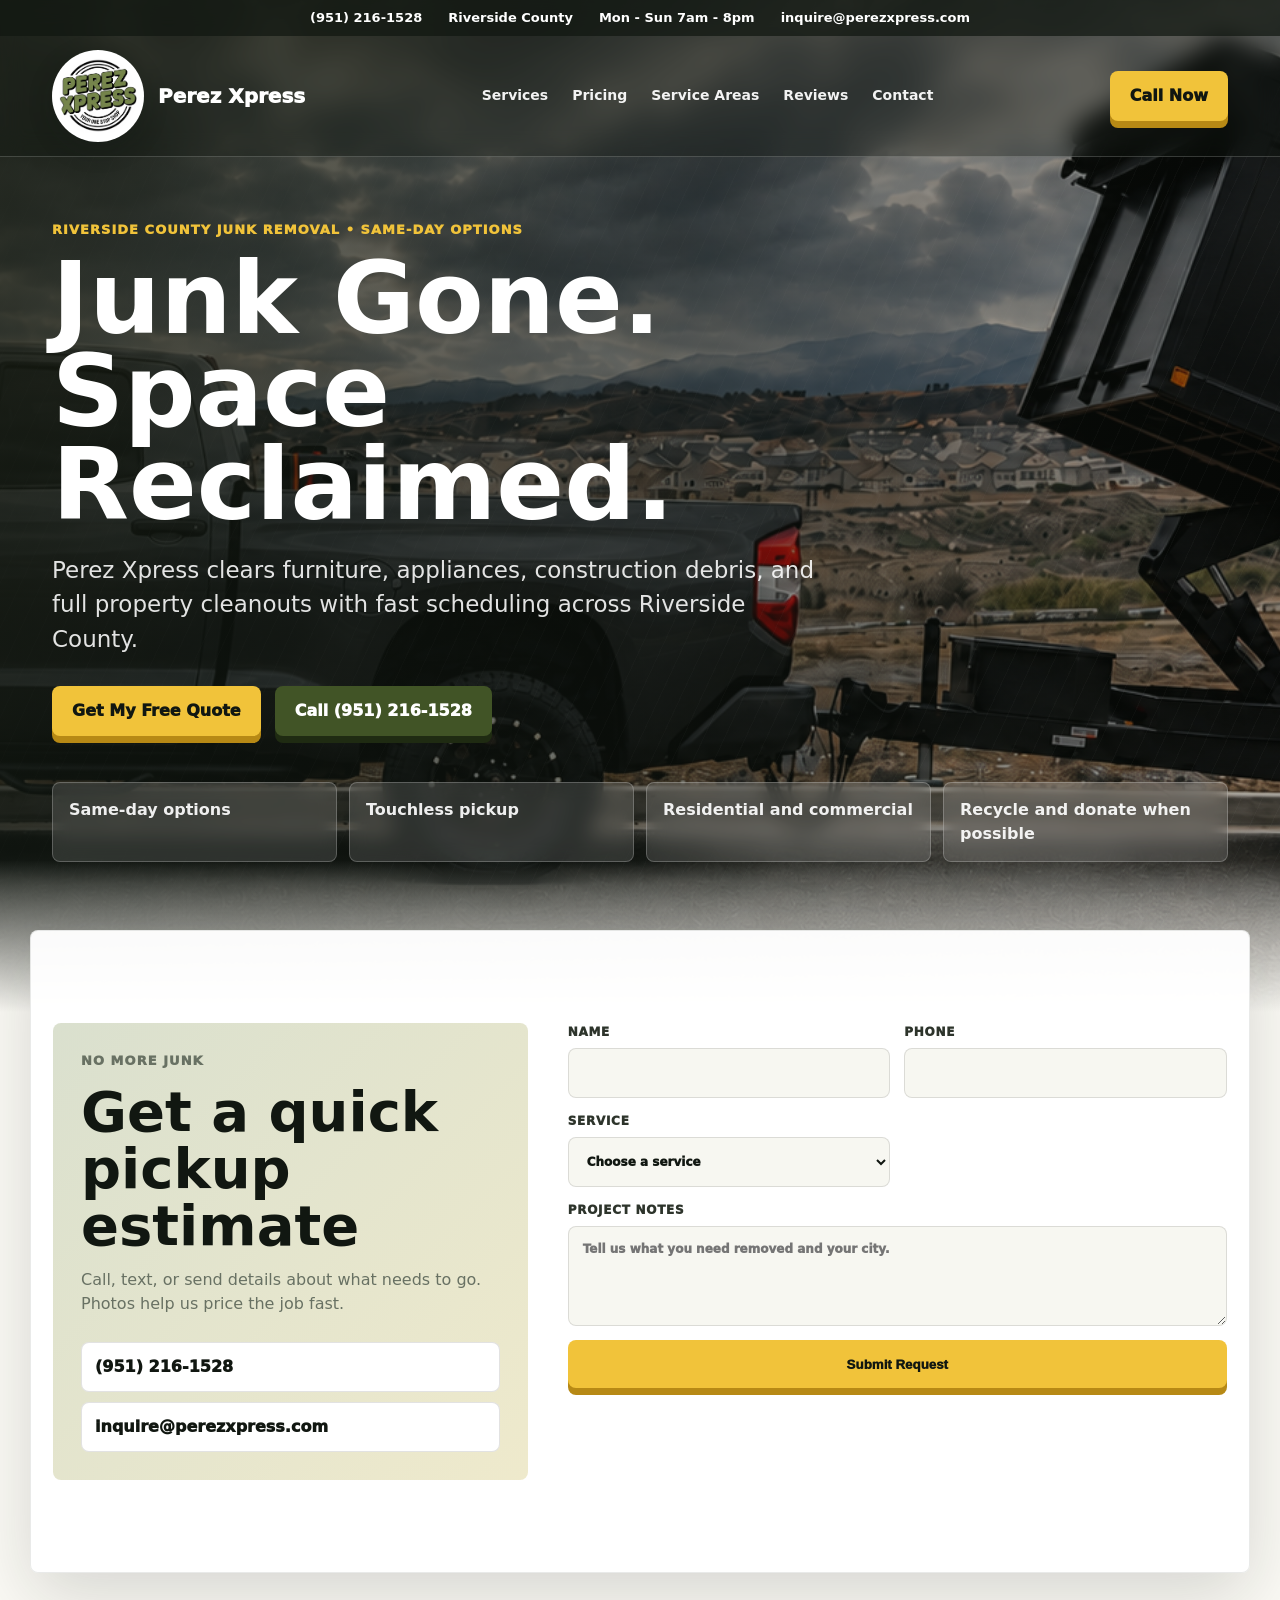
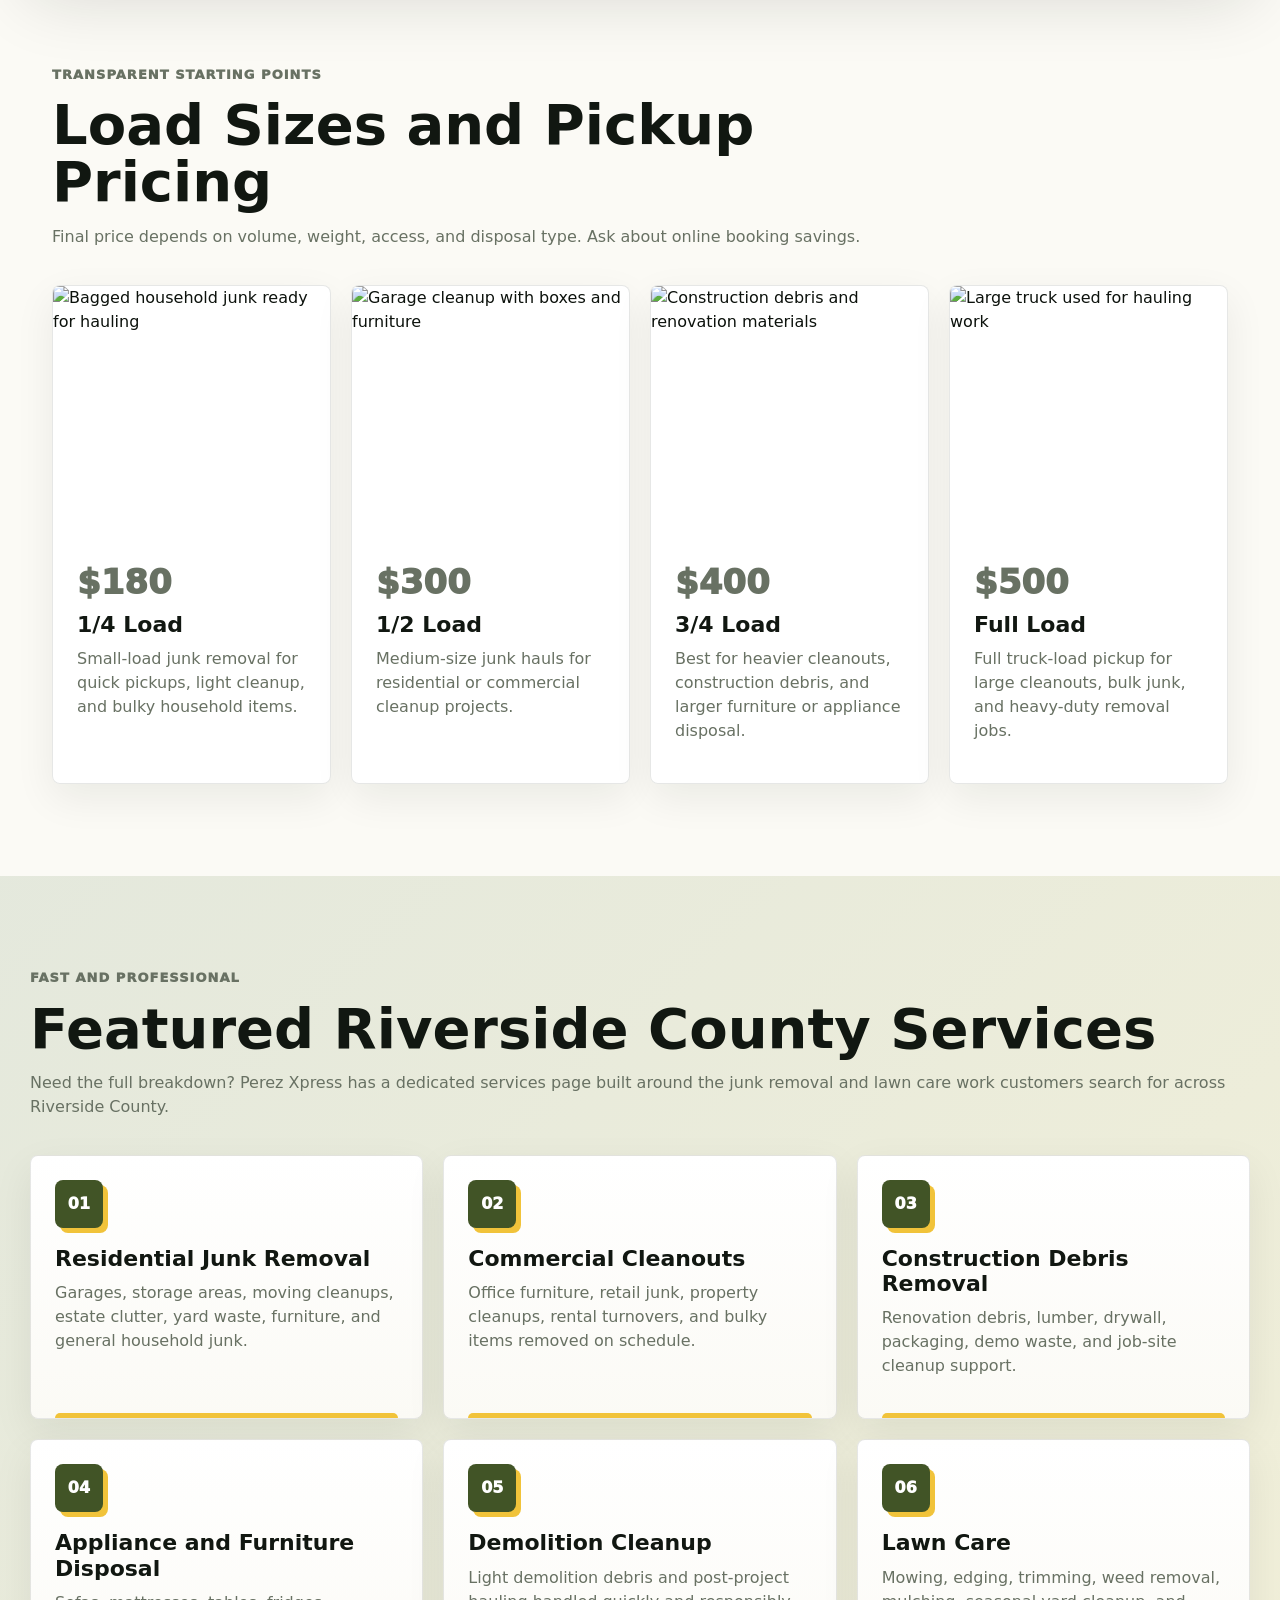
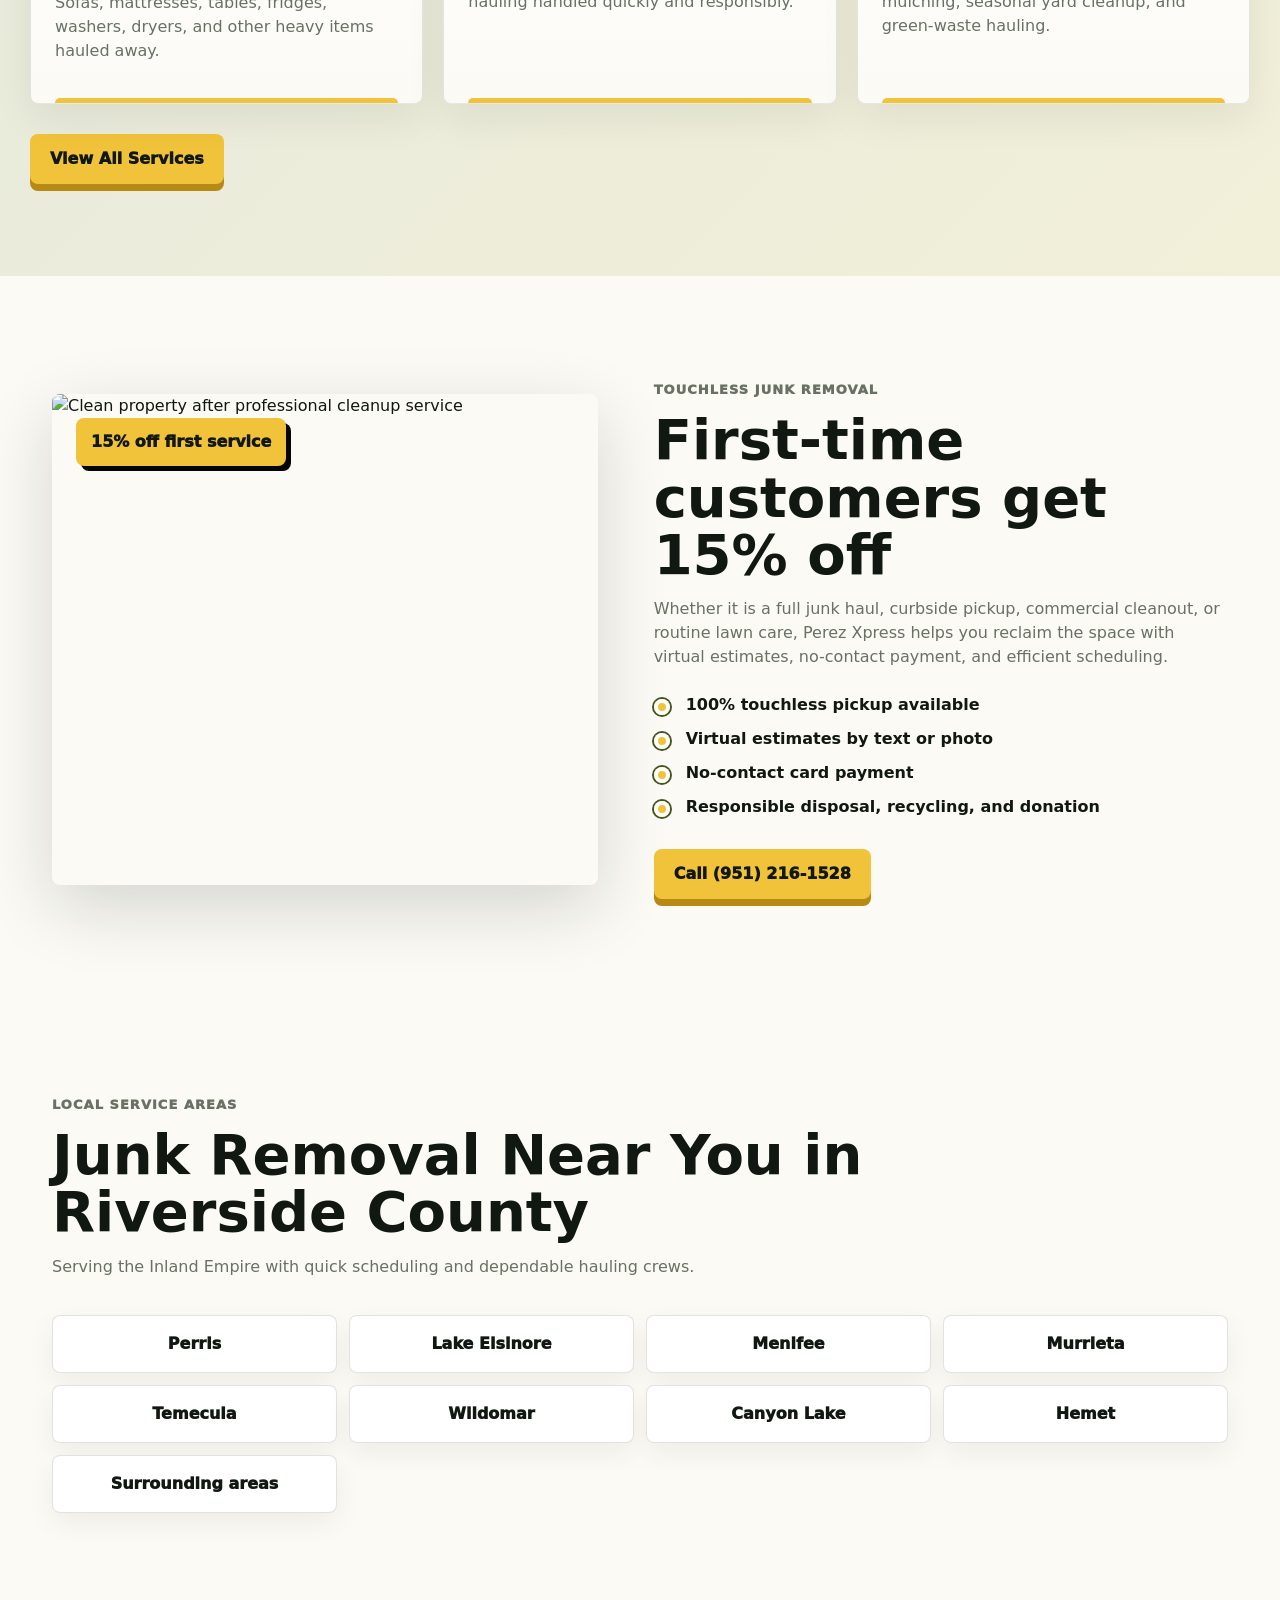
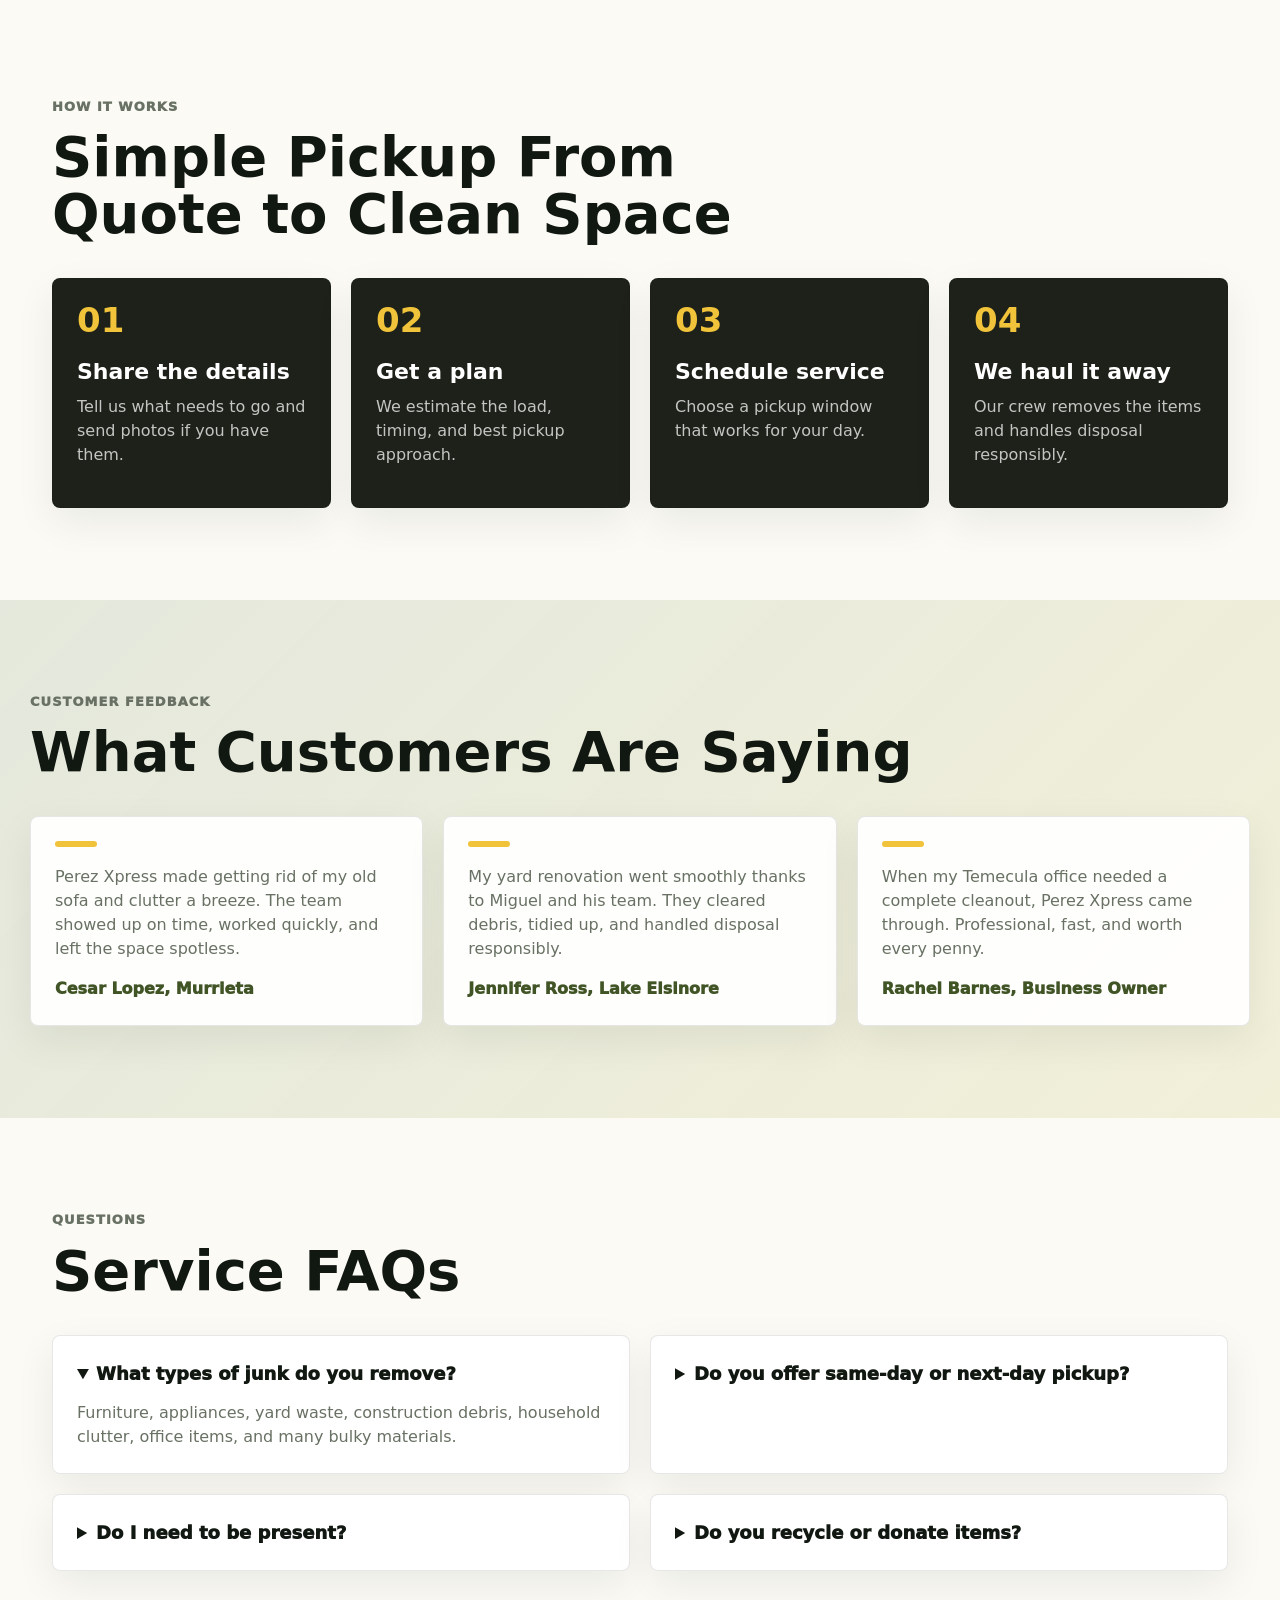
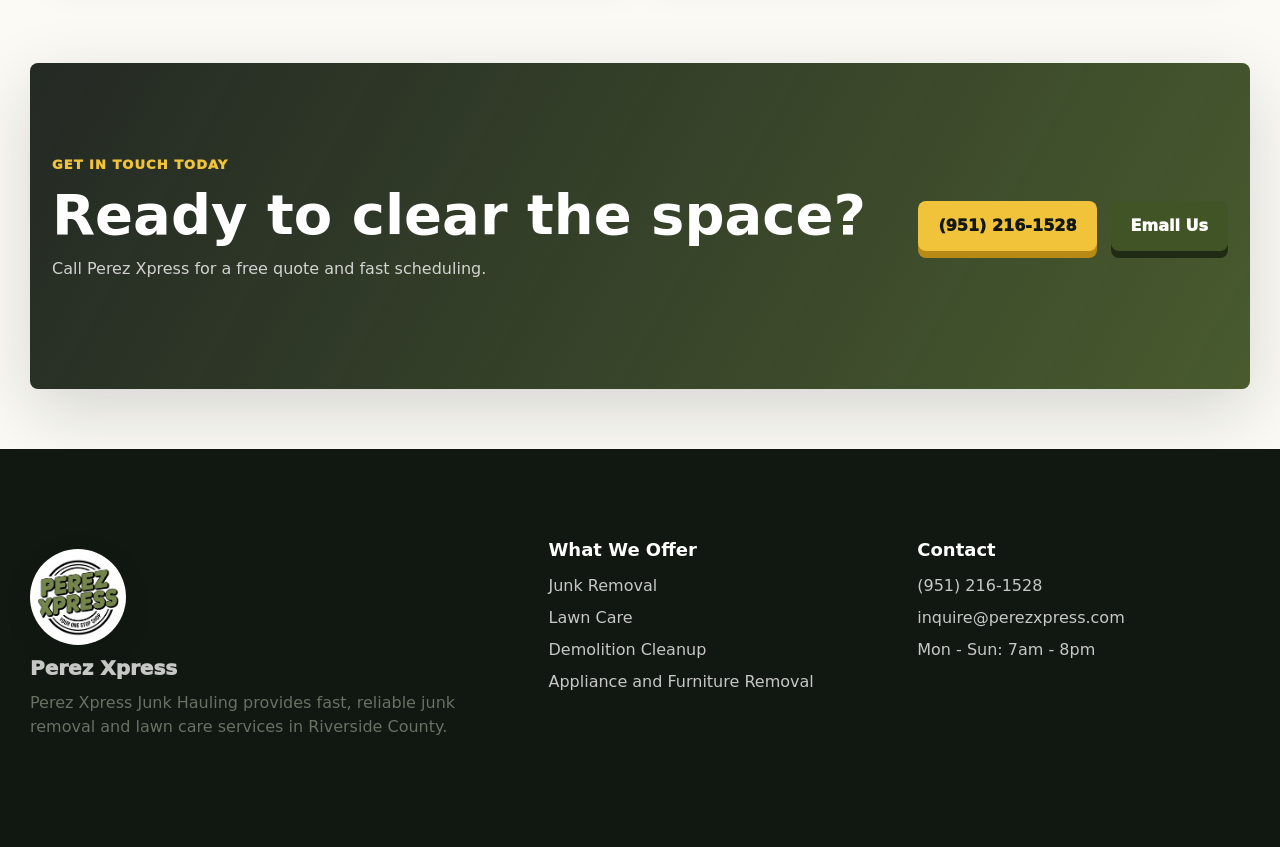
==== commit d2404ac3: "Remove Corona, Moreno Valley, and Riverside from service areas" ====
--- a/index.html
+++ b/index.html
@@ -12,7 +12,7 @@
     <meta property="og:title" content="Perez Xpress Junk Hauling" />
     <meta
       property="og:description"
-      content="Same-day junk hauling and lawn care in Corona, Perris, Lake Elsinore, Menifee, Murrieta, Temecula, and nearby Riverside County cities."
+      content="Same-day junk hauling and lawn care in Perris, Lake Elsinore, Menifee, Murrieta, Temecula, and nearby Riverside County cities."
     />
     <meta property="og:type" content="website" />
     <meta property="og:url" content="https://perezxpress.com/" />
@@ -30,7 +30,6 @@
         "email": "inquire@perezxpress.com",
         "areaServed": [
           "Riverside County",
-          "Corona",
           "Perris",
           "Lake Elsinore",
           "Menifee",
@@ -273,7 +272,6 @@
           <p>Serving the Inland Empire with quick scheduling and dependable hauling crews.</p>
         </div>
         <div class="area-grid" aria-label="Cities served">
-          <span>Corona</span>
           <span>Perris</span>
           <span>Lake Elsinore</span>
           <span>Menifee</span>
@@ -281,8 +279,6 @@
           <span>Temecula</span>
           <span>Wildomar</span>
           <span>Canyon Lake</span>
-          <span>Moreno Valley</span>
-          <span>Riverside</span>
           <span>Hemet</span>
           <span>Surrounding areas</span>
         </div>
--- a/styles.css
+++ b/styles.css
@@ -99,12 +99,13 @@
 }
 
 .brand-logo {
-  width: 84px;
-  height: 84px;
+  width: 92px;
+  height: 92px;
+  padding: 4px;
   border: 3px solid rgba(255, 255, 255, 0.88);
   border-radius: 50%;
   background: #ffffff;
-  object-fit: cover;
+  object-fit: contain;
   box-shadow: 0 8px 24px rgba(17, 23, 17, 0.22);
 }
 
@@ -177,7 +178,7 @@
 
 .hero {
   position: relative;
-  min-height: clamp(780px, 100svh, 960px);
+  min-height: clamp(840px, 106svh, 1020px);
   display: grid;
   align-items: center;
   overflow: hidden;
@@ -204,8 +205,8 @@
   z-index: -1;
   background:
     linear-gradient(0deg, var(--cream) 0, rgba(251, 250, 245, 0) 15%),
-    linear-gradient(90deg, rgba(17, 23, 17, 0.91) 0%, rgba(17, 23, 17, 0.68) 48%, rgba(17, 23, 17, 0.42) 100%),
-    linear-gradient(135deg, rgba(241, 195, 58, 0.28), transparent 36%),
+    linear-gradient(90deg, rgba(17, 23, 17, 0.82) 0%, rgba(17, 23, 17, 0.58) 48%, rgba(17, 23, 17, 0.32) 100%),
+    linear-gradient(135deg, rgba(241, 195, 58, 0.2), transparent 36%),
     repeating-linear-gradient(115deg, transparent 0 18px, rgba(255, 255, 255, 0.035) 18px 19px);
 }
 
@@ -901,12 +902,12 @@
   }
 
   .brand-logo {
-    width: 72px;
-    height: 72px;
+    width: 80px;
+    height: 80px;
   }
 
   .hero {
-    min-height: 790px;
+    min-height: 850px;
   }
 
   .hero-media {
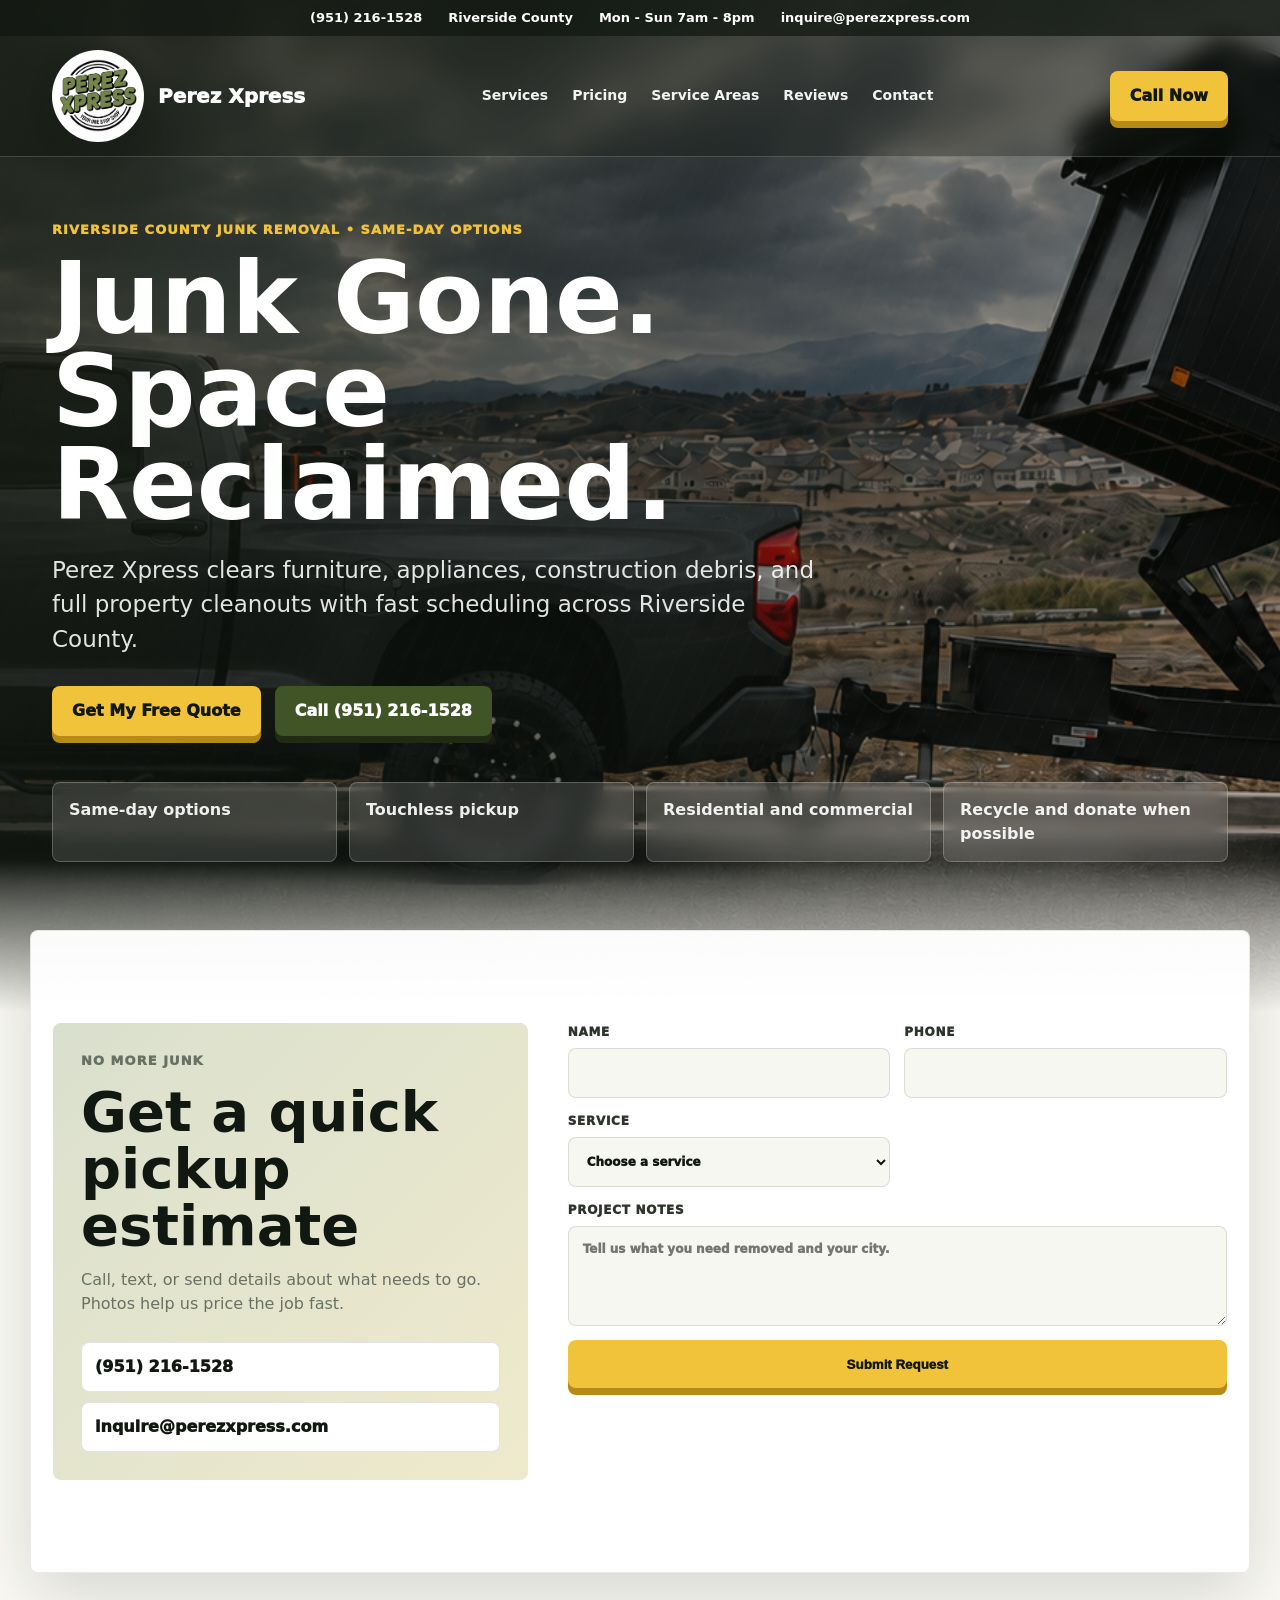
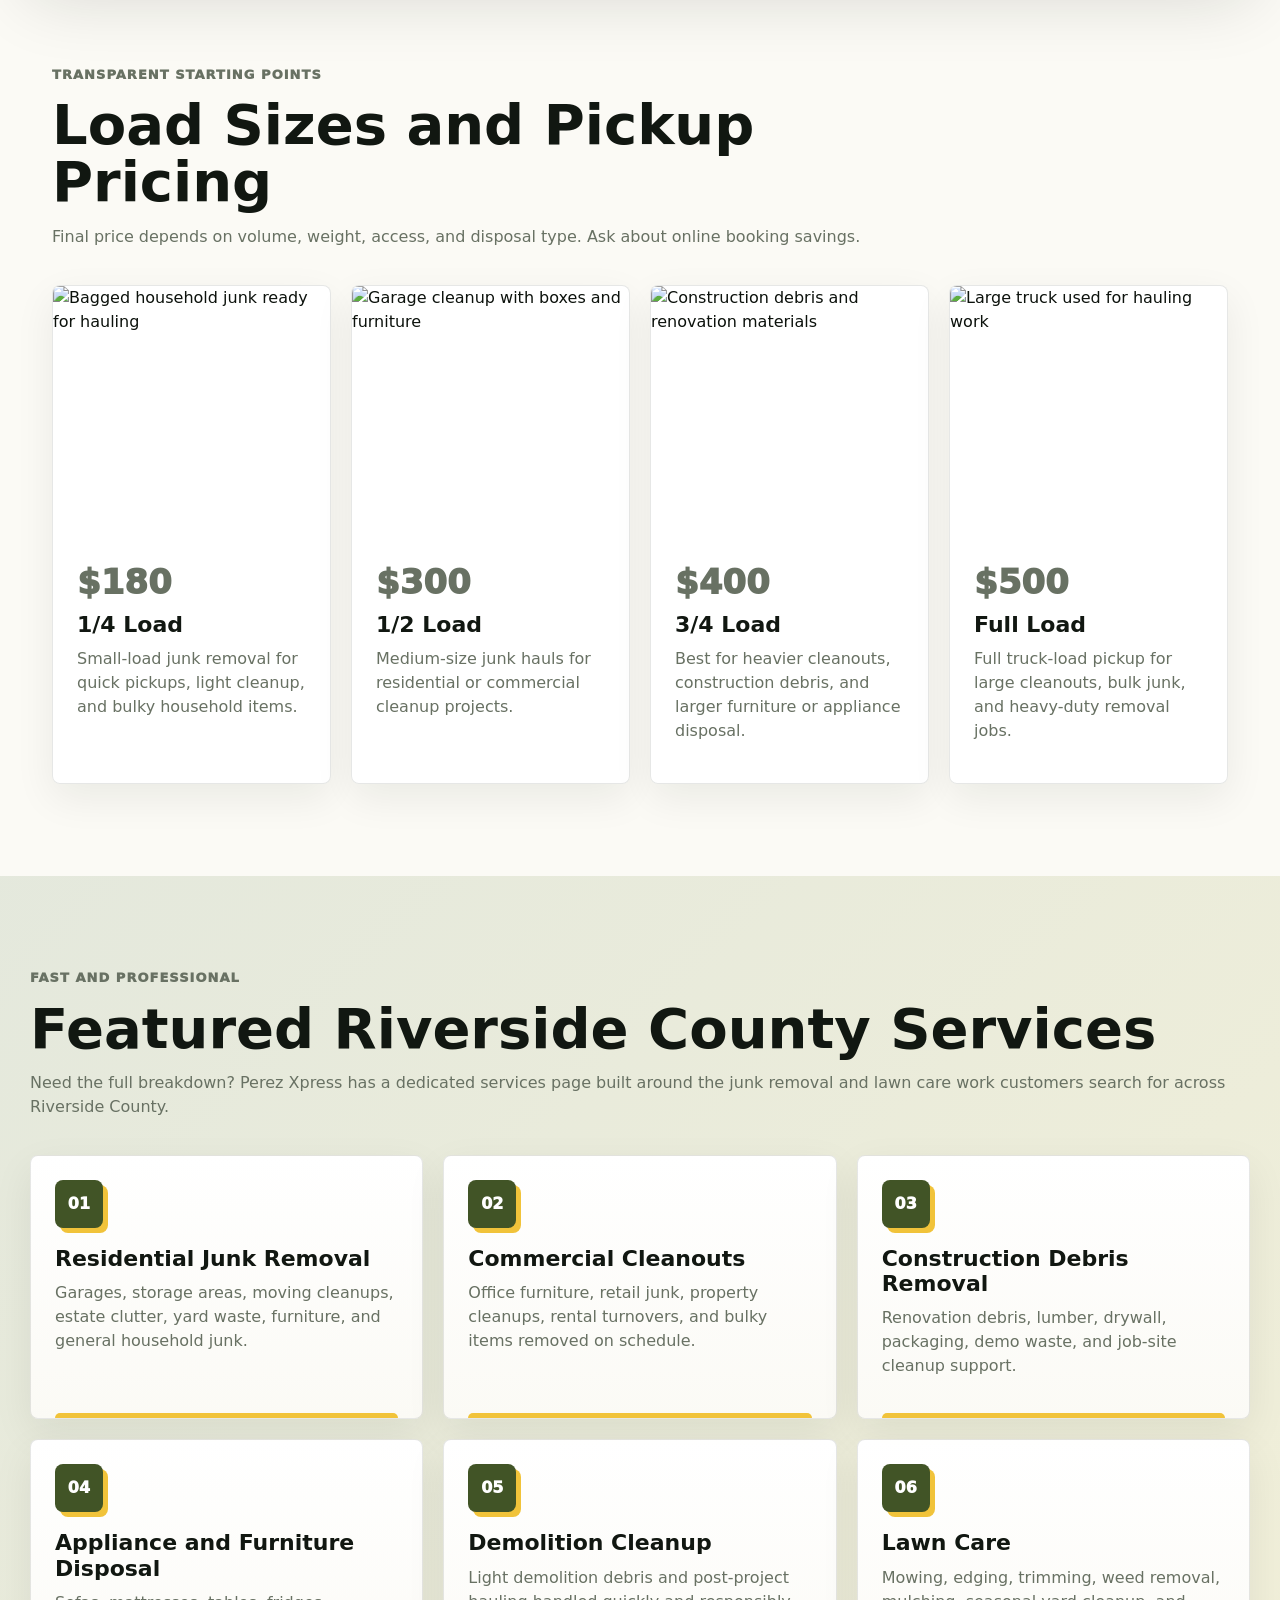
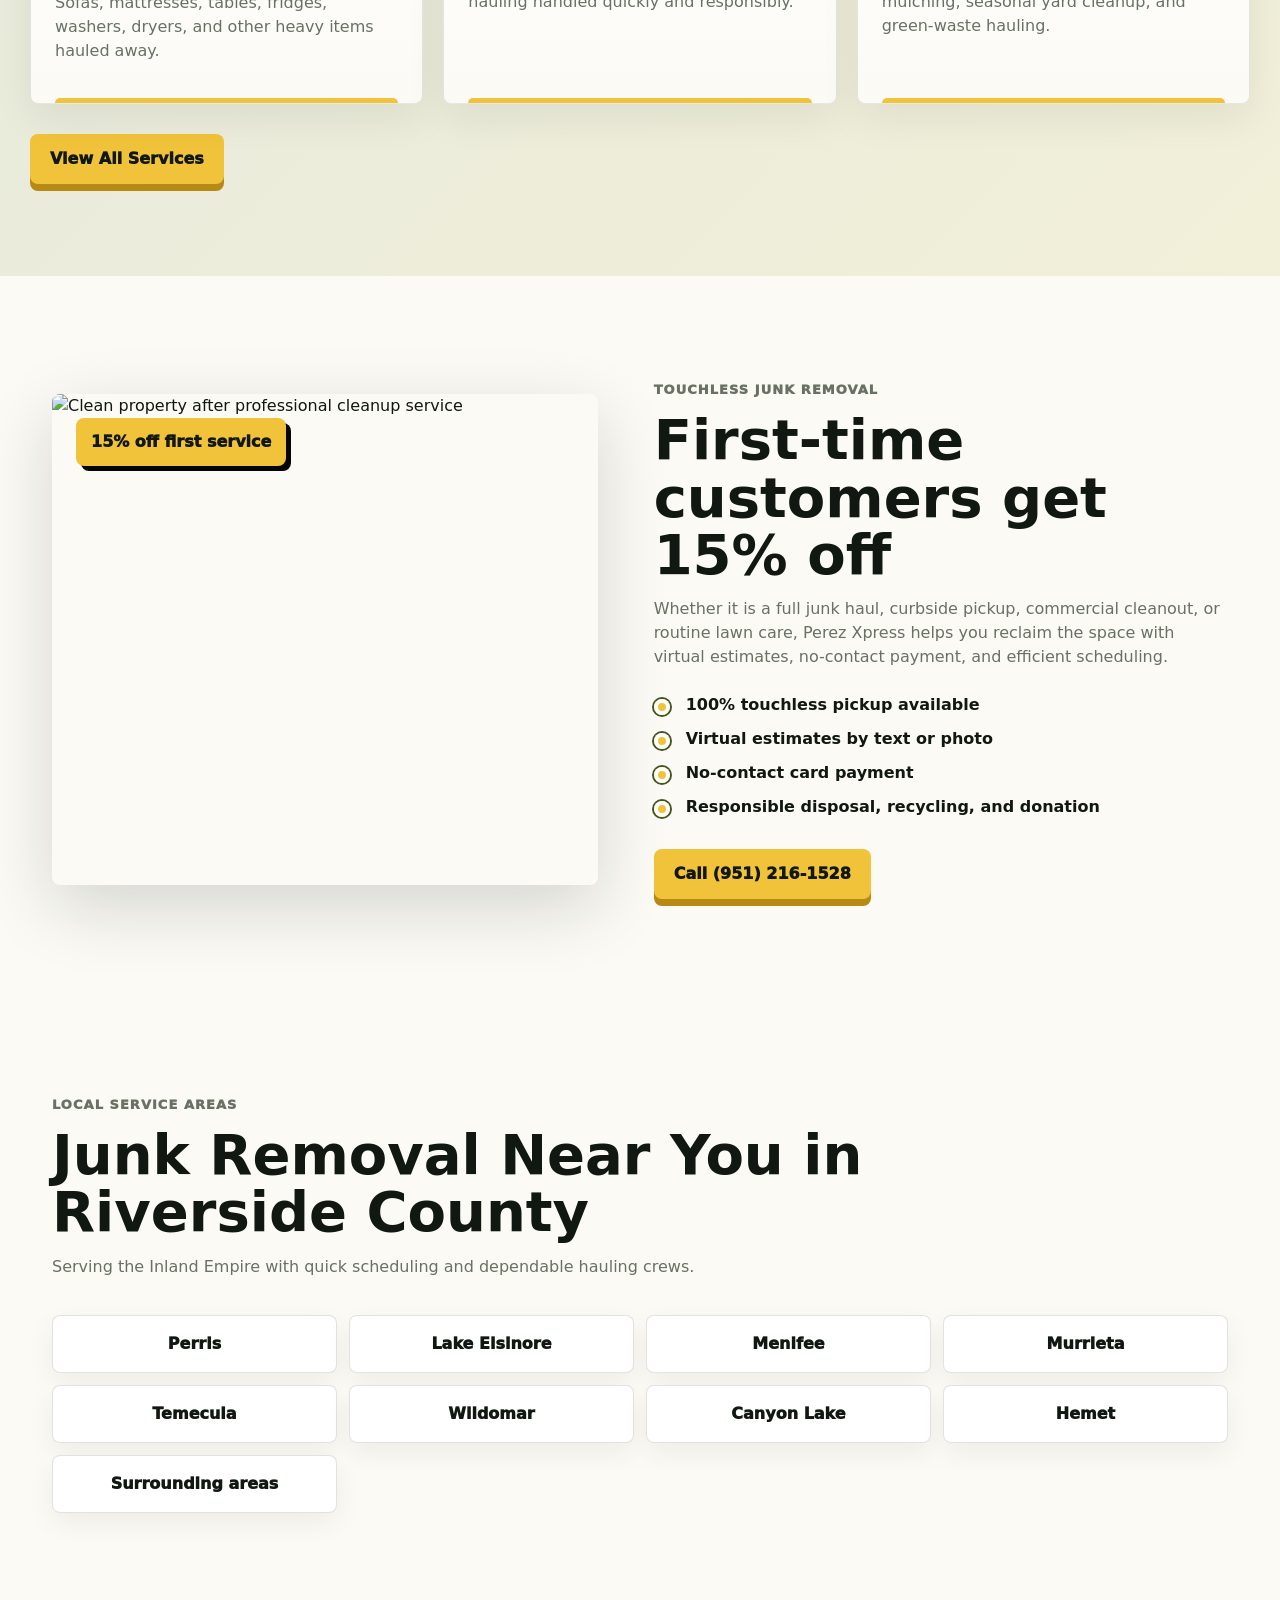
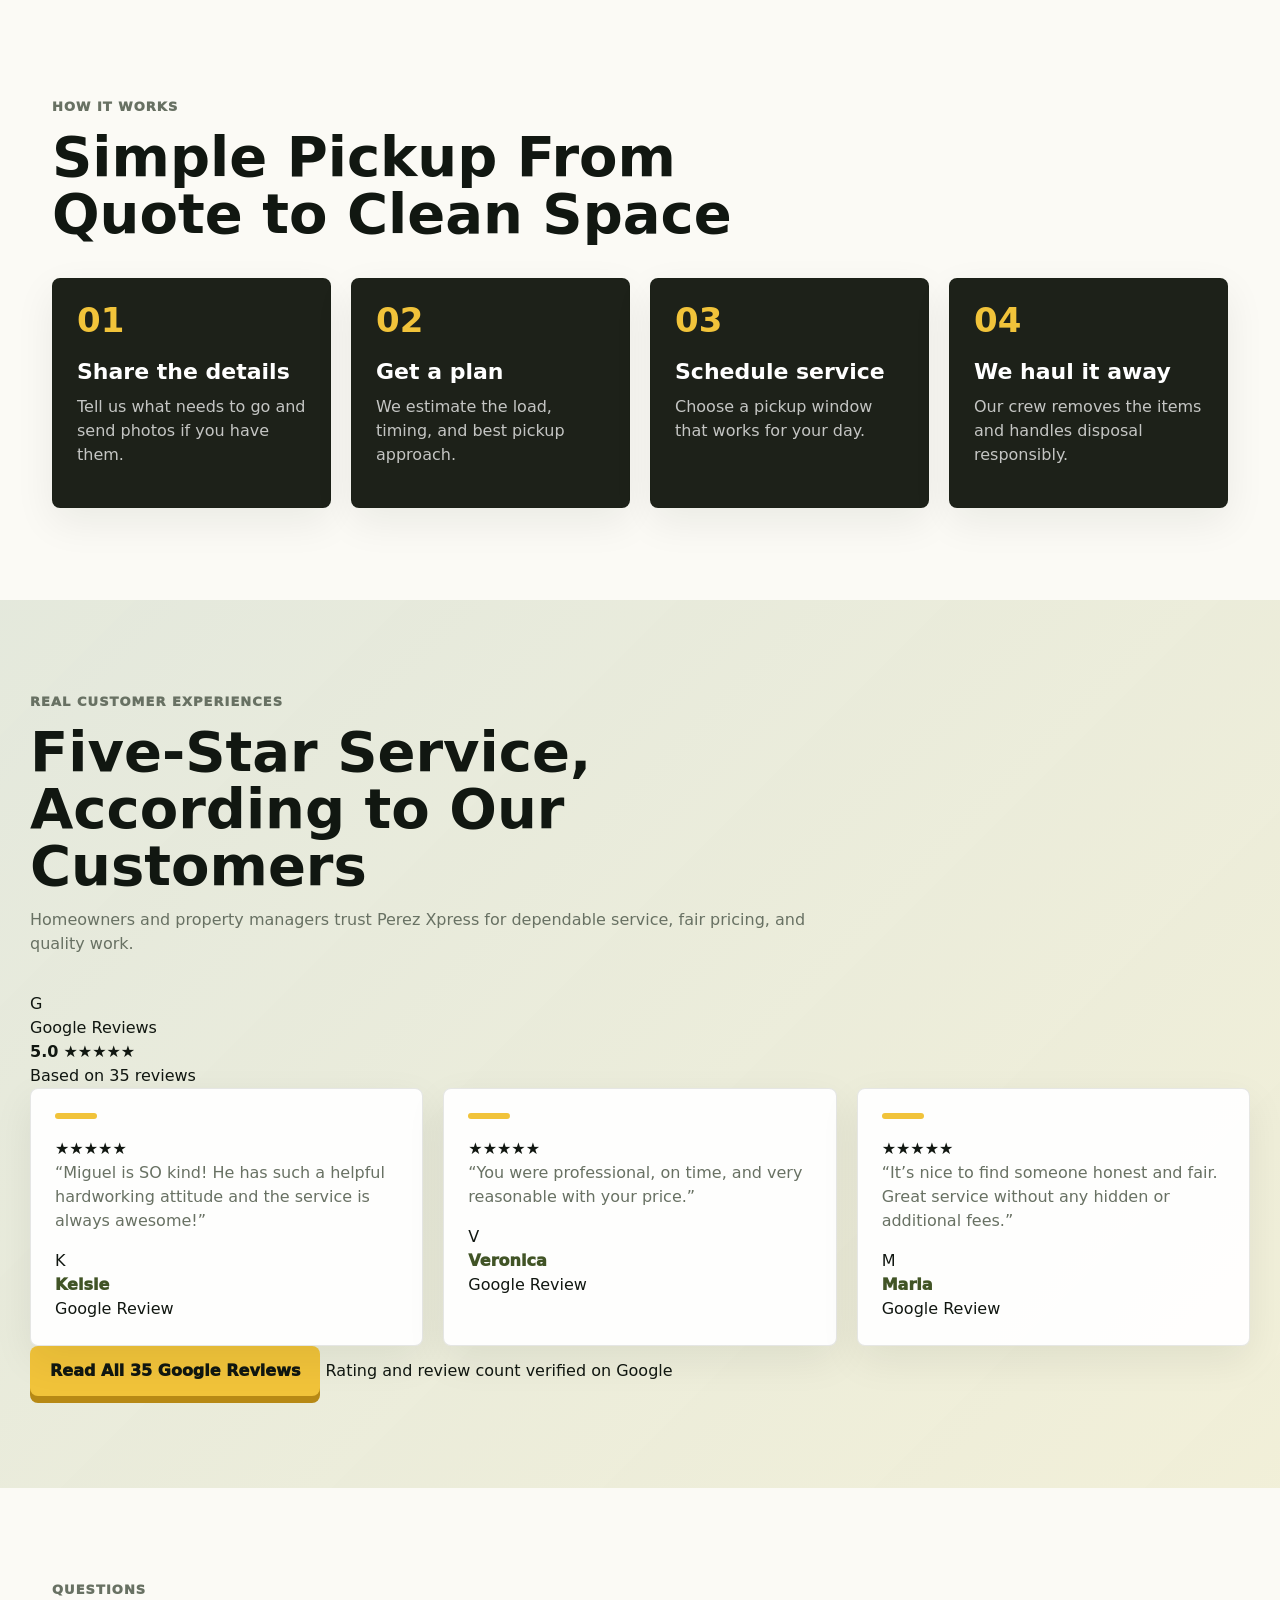
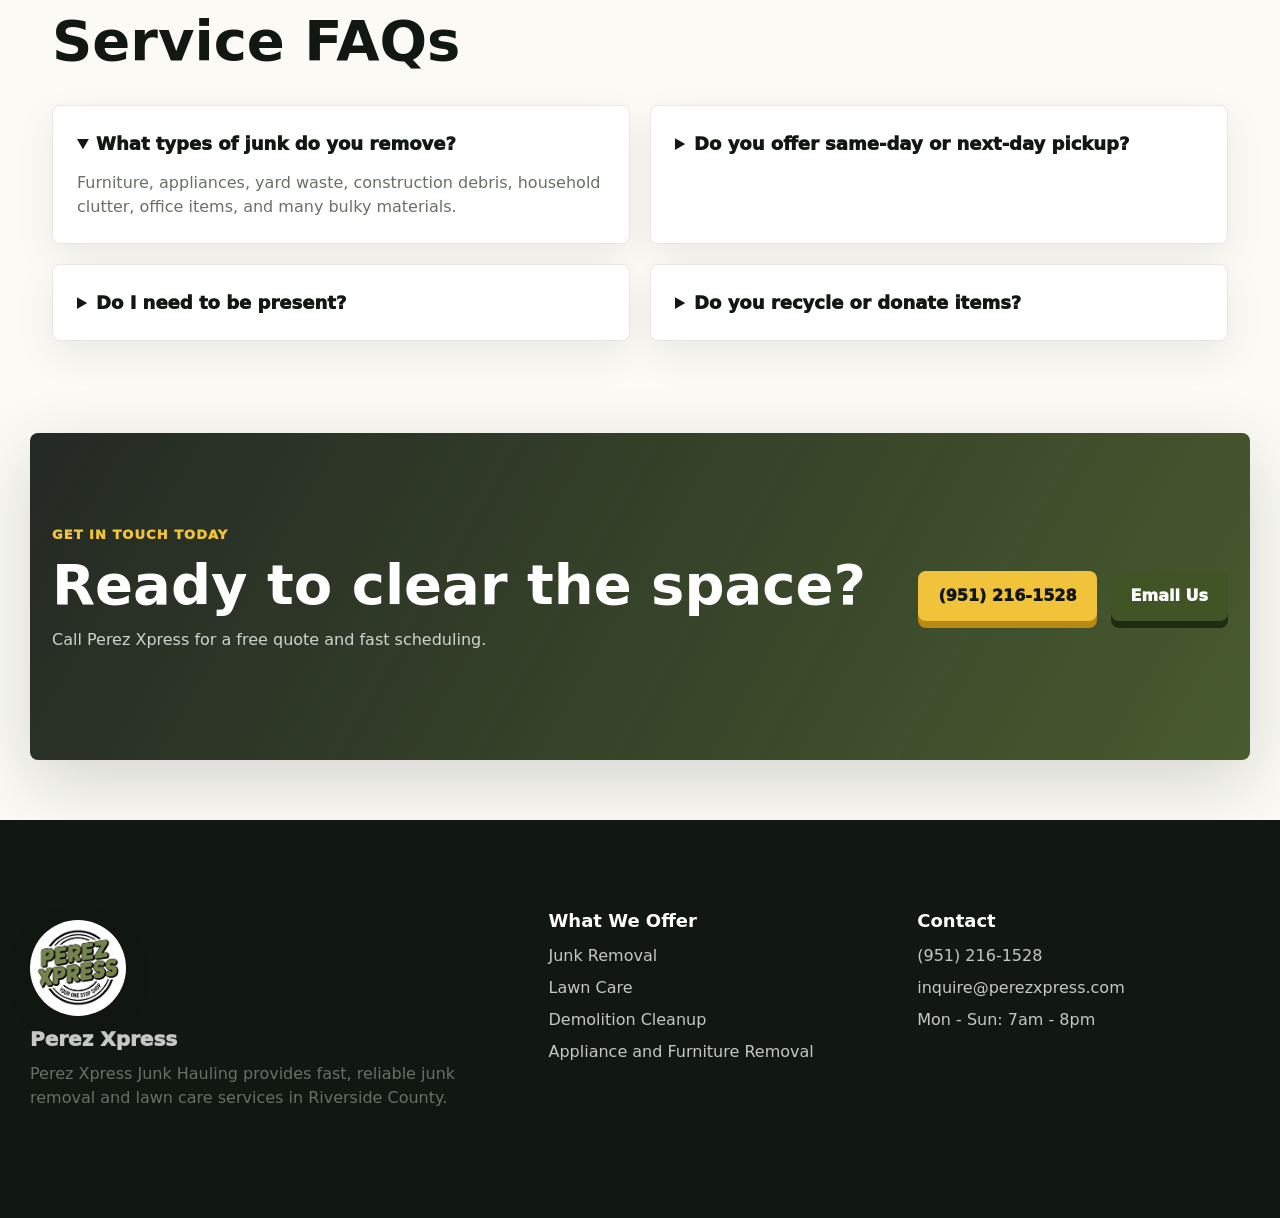
==== commit 15c7f967: "Add verified Google reviews section" ====
--- a/index.html
+++ b/index.html
@@ -313,24 +313,63 @@
         </div>
       </section>
 
-      <section class="section band" id="reviews">
-        <div class="section-heading">
-          <p class="eyebrow">Customer feedback</p>
-          <h2>What Customers Are Saying</h2>
+      <section class="section band reviews-section" id="reviews">
+        <div class="reviews-heading">
+          <div class="section-heading">
+            <p class="eyebrow">Real customer experiences</p>
+            <h2>Five-Star Service, According to Our Customers</h2>
+            <p>Homeowners and property managers trust Perez Xpress for dependable service, fair pricing, and quality work.</p>
+          </div>
+          <aside class="google-rating" aria-label="Perez Xpress Google rating: 5.0 from 35 reviews">
+            <div class="google-rating-mark" aria-hidden="true">G</div>
+            <div>
+              <span class="google-rating-label">Google Reviews</span>
+              <div class="google-rating-score">
+                <strong>5.0</strong>
+                <span class="review-stars" aria-label="5 out of 5 stars">★★★★★</span>
+              </div>
+              <span class="google-rating-count">Based on 35 reviews</span>
+            </div>
+          </aside>
         </div>
         <div class="review-grid">
-          <blockquote>
-            <p>Perez Xpress made getting rid of my old sofa and clutter a breeze. The team showed up on time, worked quickly, and left the space spotless.</p>
-            <cite>Cesar Lopez, Murrieta</cite>
+          <blockquote class="review-card">
+            <div class="review-stars" aria-label="5 out of 5 stars">★★★★★</div>
+            <p>“Miguel is SO kind! He has such a helpful hardworking attitude and the service is always awesome!”</p>
+            <footer>
+              <span class="review-avatar" aria-hidden="true">K</span>
+              <div>
+                <cite>Kelsie</cite>
+                <span>Google Review</span>
+              </div>
+            </footer>
           </blockquote>
-          <blockquote>
-            <p>My yard renovation went smoothly thanks to Miguel and his team. They cleared debris, tidied up, and handled disposal responsibly.</p>
-            <cite>Jennifer Ross, Lake Elsinore</cite>
+          <blockquote class="review-card">
+            <div class="review-stars" aria-label="5 out of 5 stars">★★★★★</div>
+            <p>“You were professional, on time, and very reasonable with your price.”</p>
+            <footer>
+              <span class="review-avatar" aria-hidden="true">V</span>
+              <div>
+                <cite>Veronica</cite>
+                <span>Google Review</span>
+              </div>
+            </footer>
           </blockquote>
-          <blockquote>
-            <p>When my Temecula office needed a complete cleanout, Perez Xpress came through. Professional, fast, and worth every penny.</p>
-            <cite>Rachel Barnes, Business Owner</cite>
+          <blockquote class="review-card">
+            <div class="review-stars" aria-label="5 out of 5 stars">★★★★★</div>
+            <p>“It’s nice to find someone honest and fair. Great service without any hidden or additional fees.”</p>
+            <footer>
+              <span class="review-avatar" aria-hidden="true">M</span>
+              <div>
+                <cite>Maria</cite>
+                <span>Google Review</span>
+              </div>
+            </footer>
           </blockquote>
+        </div>
+        <div class="reviews-action">
+          <a class="button button-primary" href="https://www.google.com/search?q=perex+xpress&oq=perex+xpress&ie=UTF-8#mpd=~7790359621818333375/customers/reviews" target="_blank" rel="noopener noreferrer">Read All 35 Google Reviews</a>
+          <span>Rating and review count verified on Google</span>
         </div>
       </section>
 
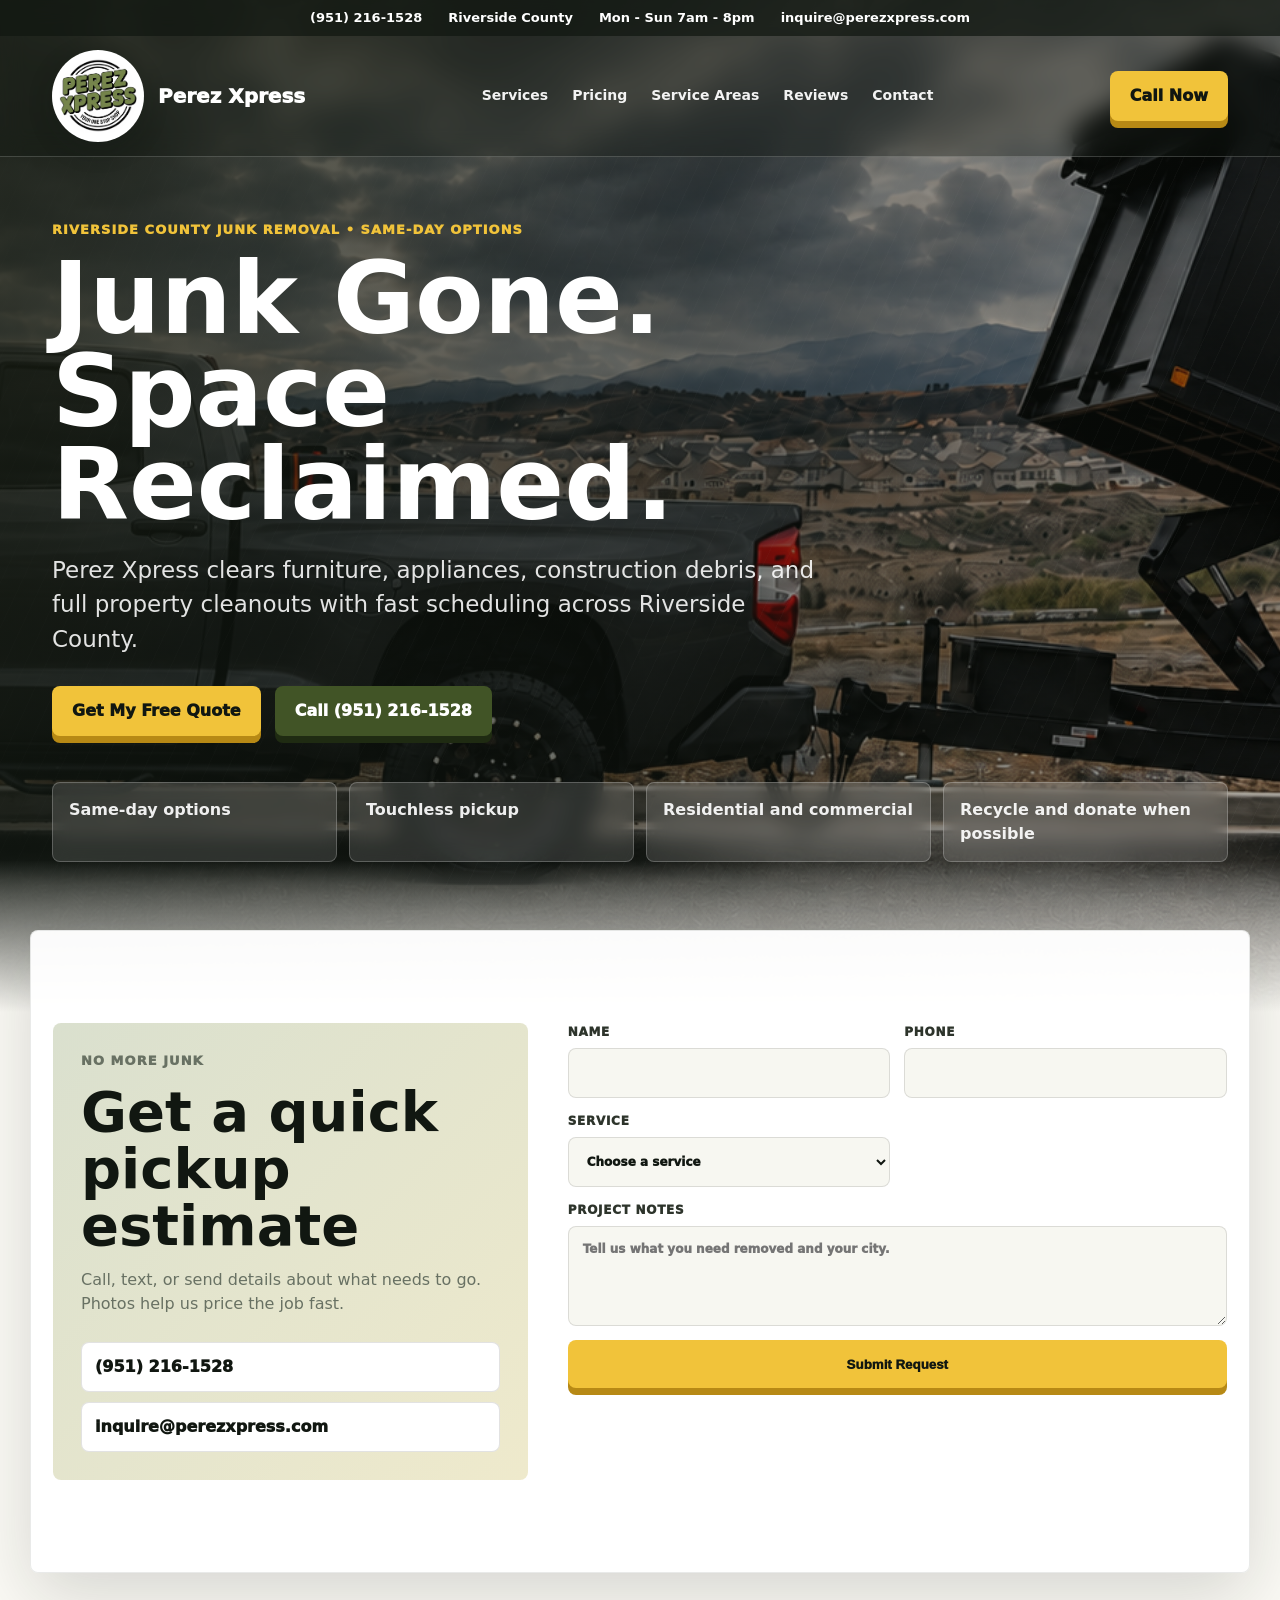
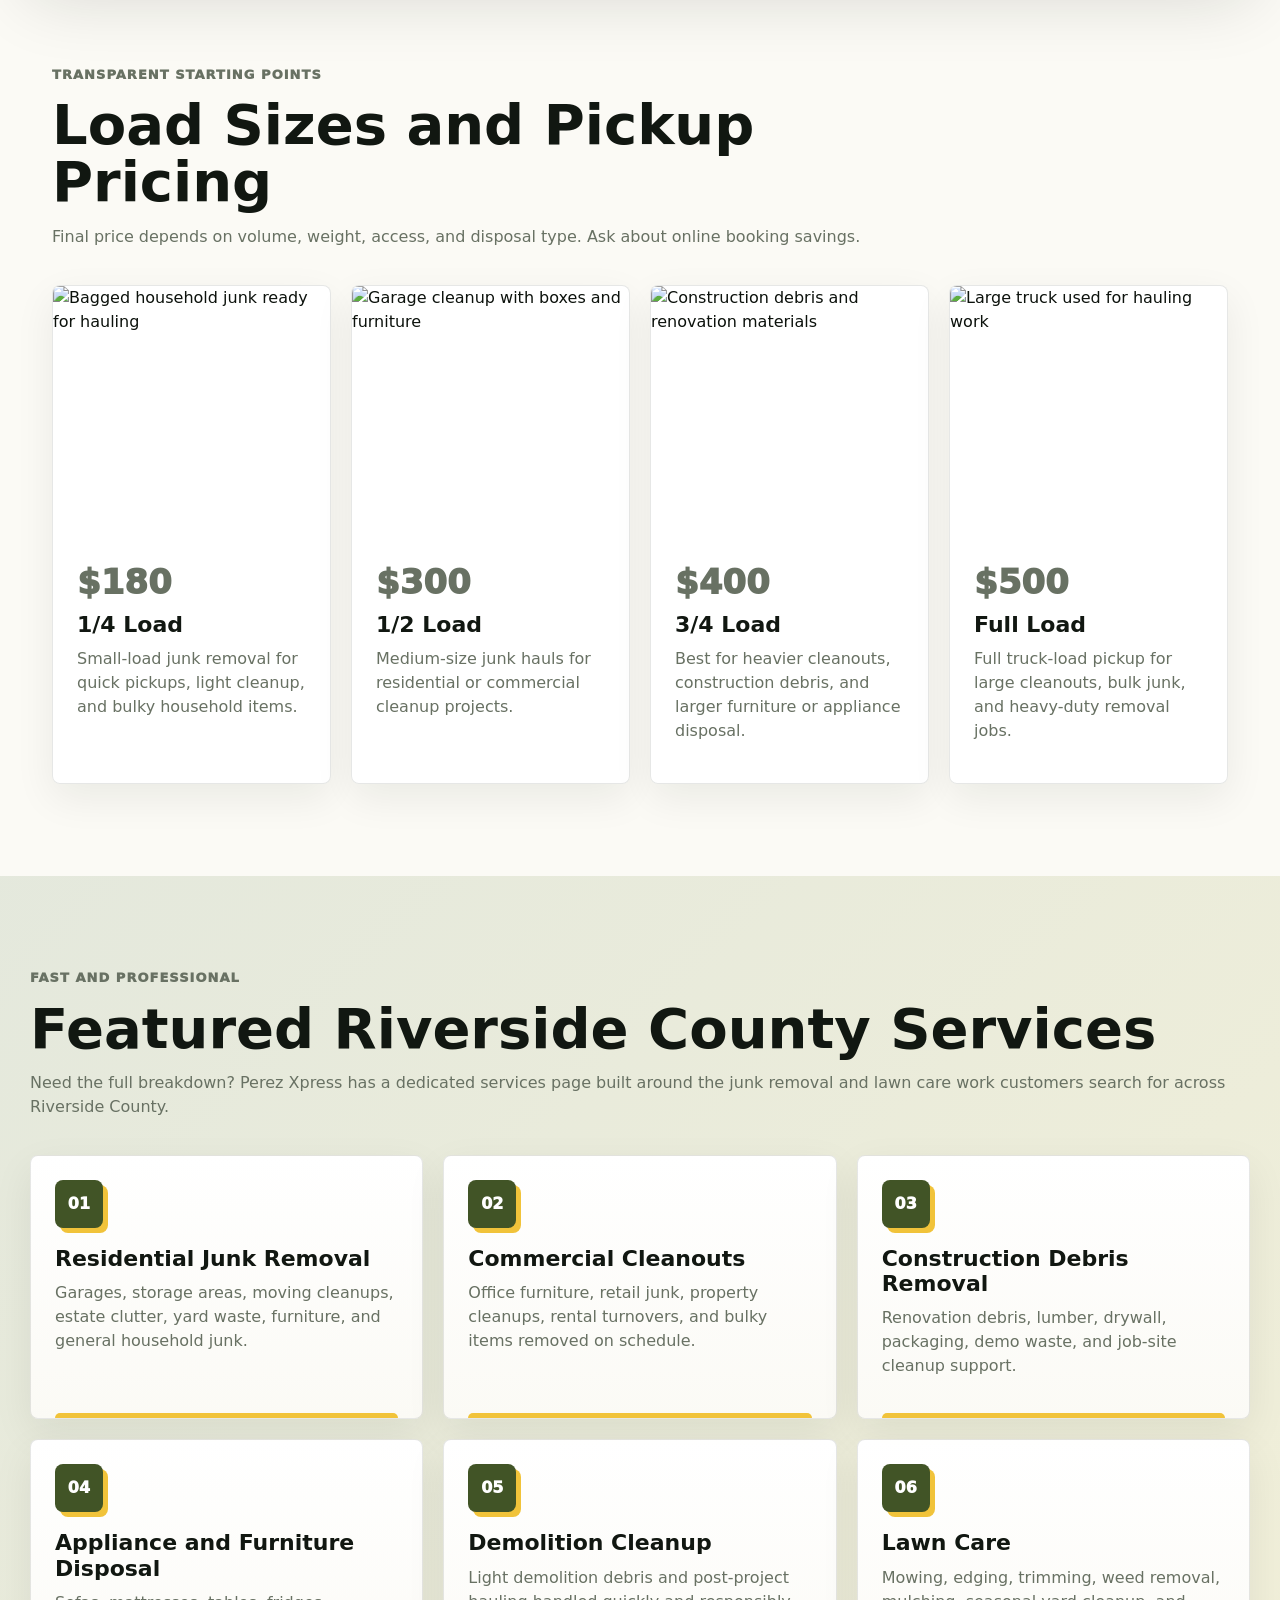
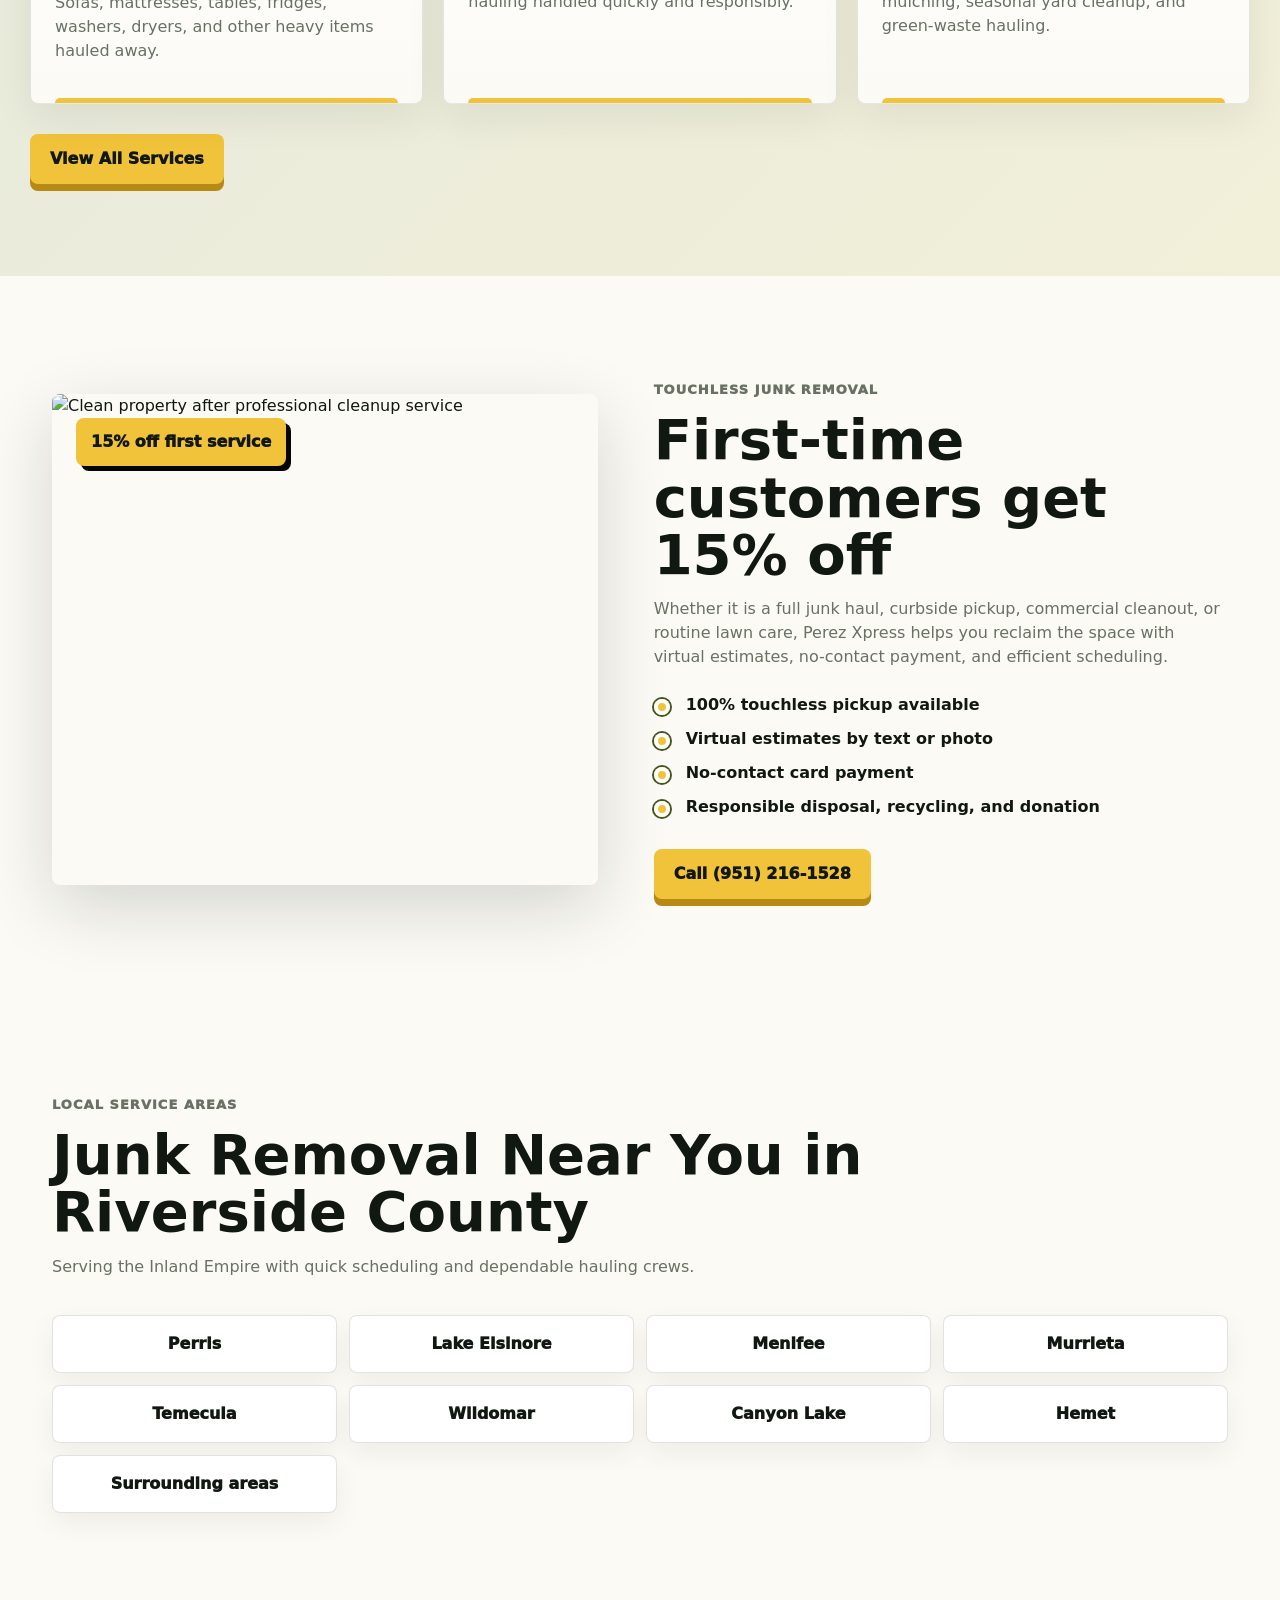
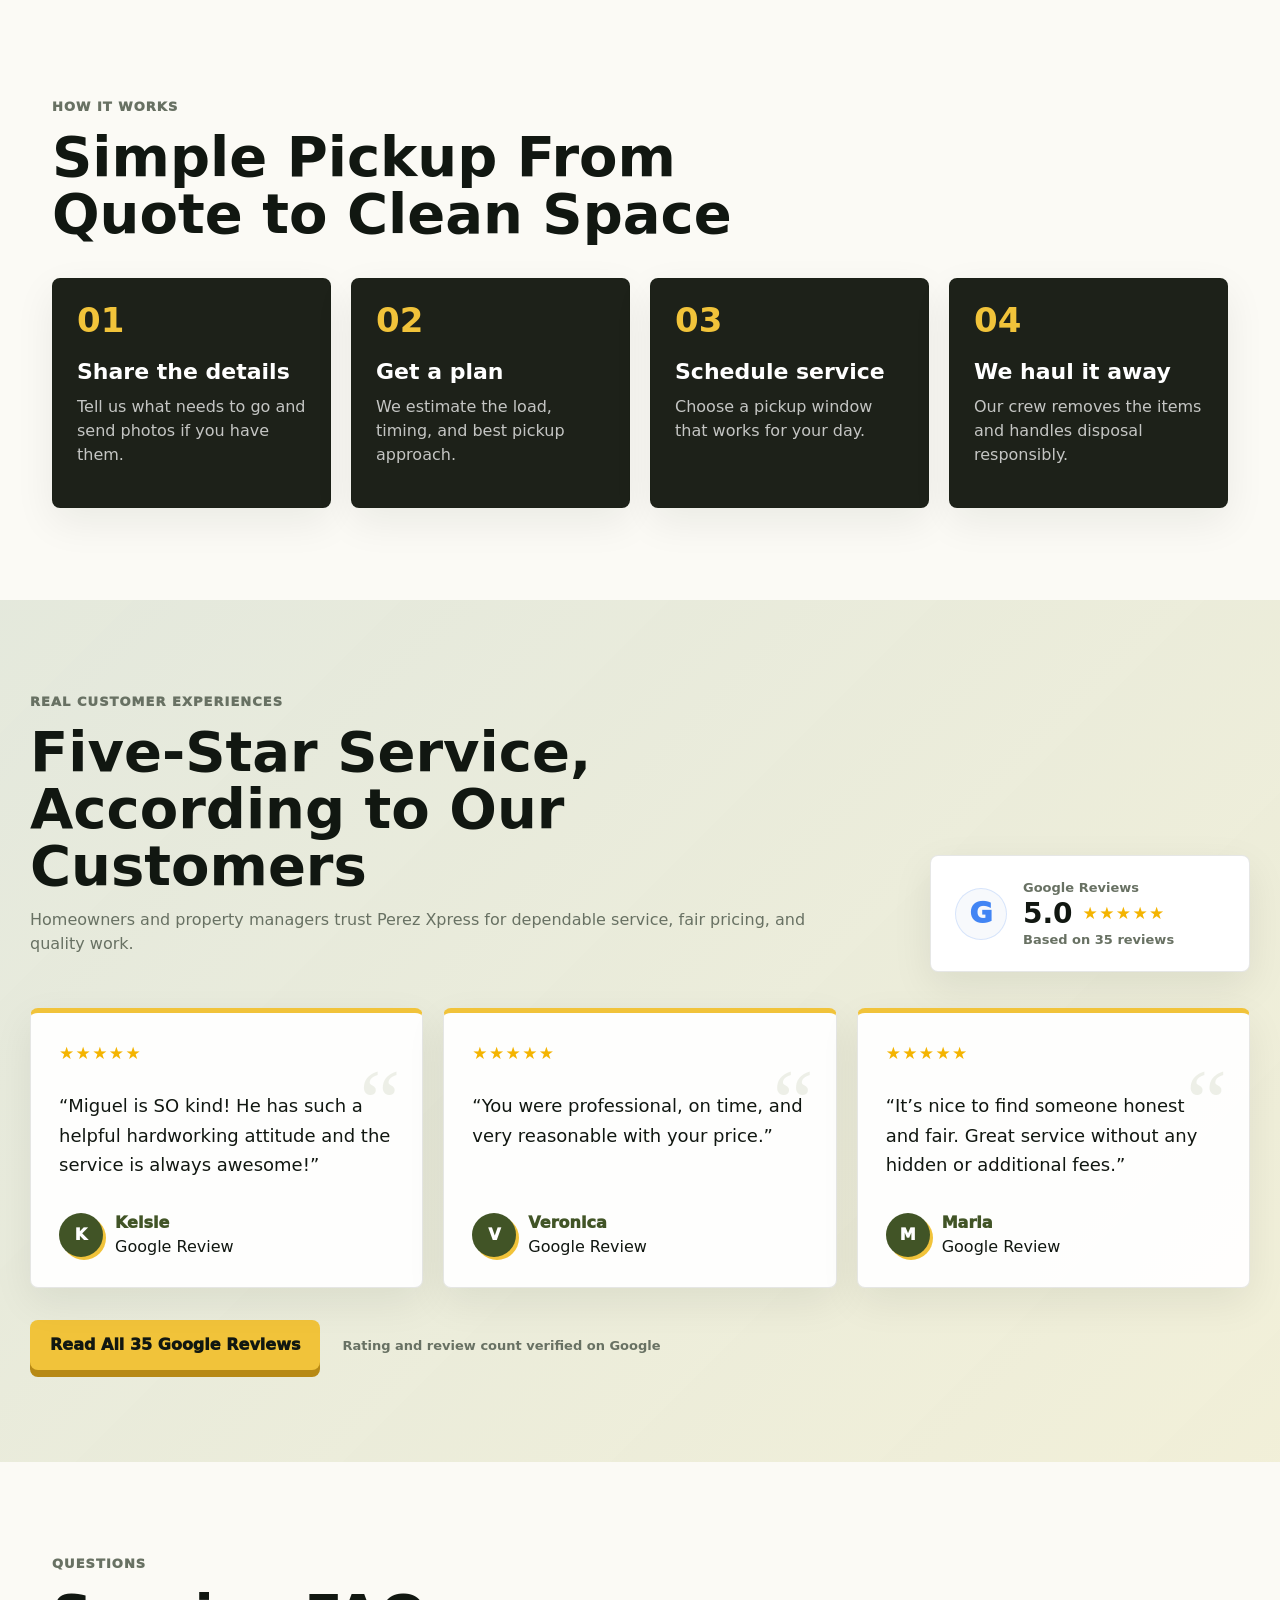
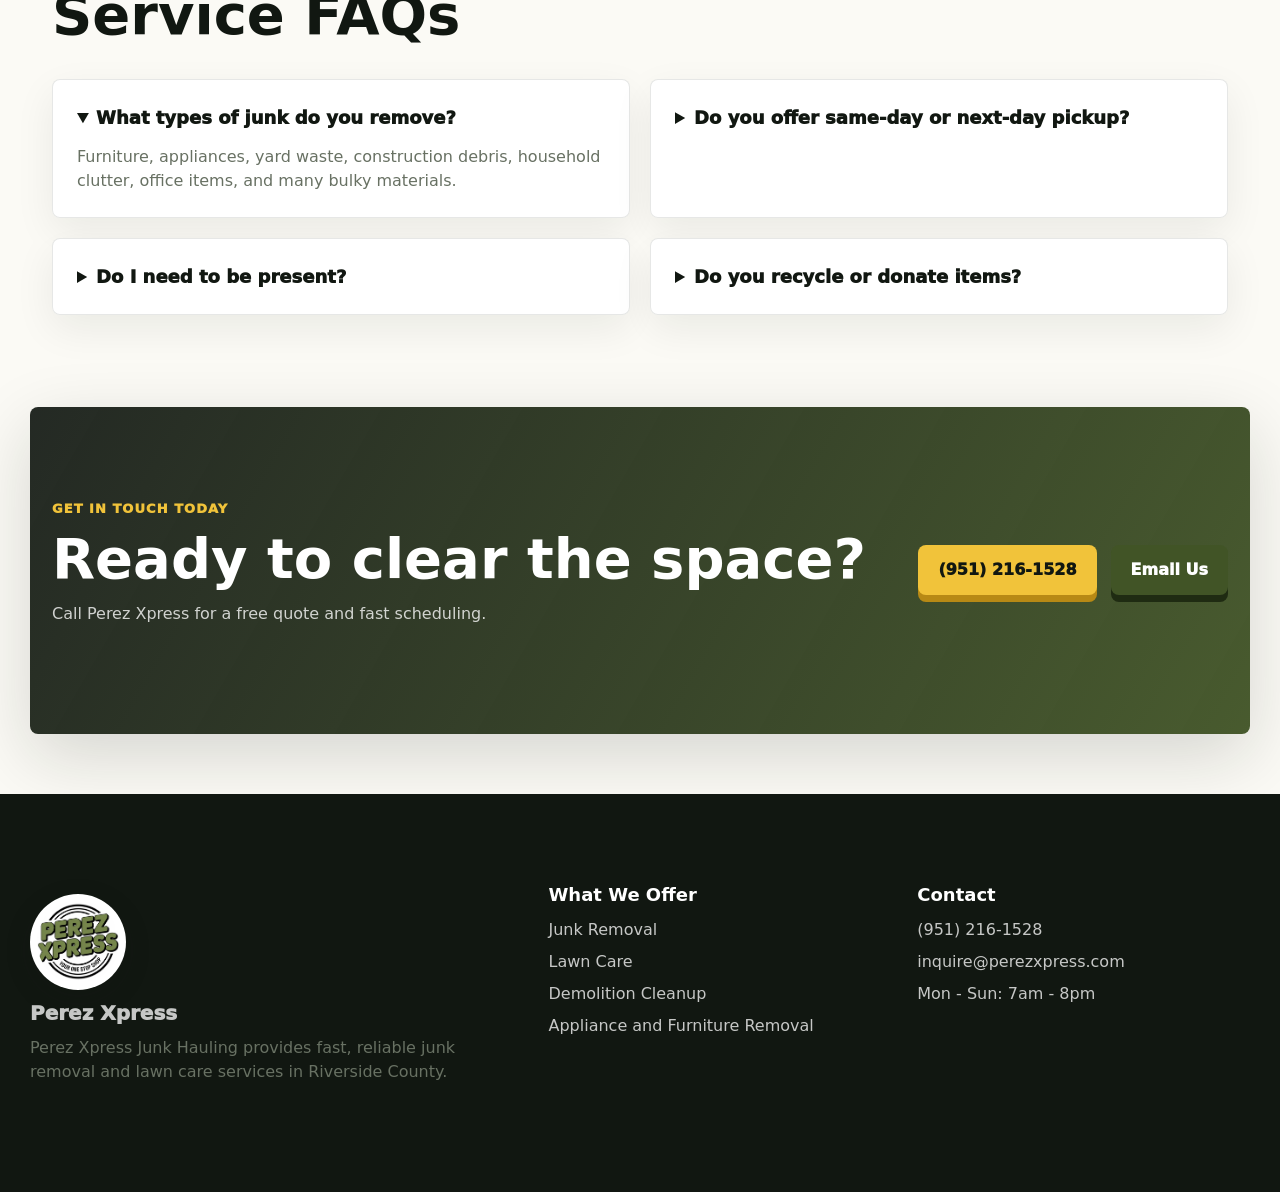
==== commit c64a741a: "Link Google review labels to business listing" ====
--- a/index.html
+++ b/index.html
@@ -323,7 +323,7 @@
           <aside class="google-rating" aria-label="Perez Xpress Google rating: 5.0 from 35 reviews">
             <div class="google-rating-mark" aria-hidden="true">G</div>
             <div>
-              <span class="google-rating-label">Google Reviews</span>
+              <a class="google-rating-label google-review-link" href="https://www.google.com/search?q=perex+xpress&oq=perex+xpress&ie=UTF-8#mpd=~7790359621818333375/customers/reviews" target="_blank" rel="noopener noreferrer" aria-label="View Perez Xpress reviews on Google">Google Reviews</a>
               <div class="google-rating-score">
                 <strong>5.0</strong>
                 <span class="review-stars" aria-label="5 out of 5 stars">★★★★★</span>
@@ -340,7 +340,7 @@
               <span class="review-avatar" aria-hidden="true">K</span>
               <div>
                 <cite>Kelsie</cite>
-                <span>Google Review</span>
+                <a class="review-source-link google-review-link" href="https://www.google.com/search?q=perex+xpress&oq=perex+xpress&ie=UTF-8#mpd=~7790359621818333375/customers/reviews" target="_blank" rel="noopener noreferrer" aria-label="View this review on the Perez Xpress Google listing">Google Review</a>
               </div>
             </footer>
           </blockquote>
@@ -351,7 +351,7 @@
               <span class="review-avatar" aria-hidden="true">V</span>
               <div>
                 <cite>Veronica</cite>
-                <span>Google Review</span>
+                <a class="review-source-link google-review-link" href="https://www.google.com/search?q=perex+xpress&oq=perex+xpress&ie=UTF-8#mpd=~7790359621818333375/customers/reviews" target="_blank" rel="noopener noreferrer" aria-label="View this review on the Perez Xpress Google listing">Google Review</a>
               </div>
             </footer>
           </blockquote>
@@ -362,7 +362,7 @@
               <span class="review-avatar" aria-hidden="true">M</span>
               <div>
                 <cite>Maria</cite>
-                <span>Google Review</span>
+                <a class="review-source-link google-review-link" href="https://www.google.com/search?q=perex+xpress&oq=perex+xpress&ie=UTF-8#mpd=~7790359621818333375/customers/reviews" target="_blank" rel="noopener noreferrer" aria-label="View this review on the Perez Xpress Google listing">Google Review</a>
               </div>
             </footer>
           </blockquote>
--- a/styles.css
+++ b/styles.css
@@ -730,6 +730,76 @@
   line-height: 1;
 }
 
+.reviews-section {
+  position: relative;
+}
+
+.reviews-heading {
+  display: grid;
+  grid-template-columns: minmax(0, 1fr) auto;
+  gap: 36px;
+  align-items: end;
+  max-width: 1220px;
+  margin: 0 auto 36px;
+}
+
+.reviews-heading .section-heading {
+  margin-bottom: 0;
+}
+
+.google-rating {
+  display: flex;
+  align-items: center;
+  gap: 16px;
+  min-width: 320px;
+  padding: 22px 24px;
+  border: 1px solid rgba(17, 23, 17, 0.1);
+  border-radius: 8px;
+  background: #ffffff;
+  box-shadow: 0 14px 40px rgba(17, 23, 17, 0.08);
+}
+
+.google-rating-mark {
+  display: grid;
+  width: 52px;
+  height: 52px;
+  flex: 0 0 52px;
+  place-items: center;
+  border-radius: 50%;
+  color: #4285f4;
+  background: #f7f9fc;
+  font-size: 28px;
+  font-weight: 950;
+  box-shadow: inset 0 0 0 1px rgba(66, 133, 244, 0.18);
+}
+
+.google-rating-label,
+.google-rating-count {
+  display: block;
+  color: var(--muted);
+  font-size: 13px;
+  font-weight: 850;
+}
+
+.google-rating-score {
+  display: flex;
+  align-items: center;
+  gap: 10px;
+  margin: 2px 0;
+}
+
+.google-rating-score strong {
+  color: var(--ink);
+  font-size: 28px;
+  line-height: 1;
+}
+
+.review-stars {
+  color: #f4b400;
+  font-size: 17px;
+  letter-spacing: 0.08em;
+}
+
 .review-grid {
   grid-template-columns: repeat(3, minmax(0, 1fr));
 }
@@ -739,14 +809,65 @@
   margin: 0;
 }
 
-blockquote::before {
-  content: "";
+.review-card {
+  display: flex;
+  min-height: 280px;
+  flex-direction: column;
+  padding: 28px;
+  border-top: 5px solid var(--gold);
+  transition: transform 180ms ease, box-shadow 180ms ease;
+}
+
+.review-card:hover {
+  transform: translateY(-5px);
+  box-shadow: 0 24px 60px rgba(17, 23, 17, 0.13);
+}
+
+.review-card::before {
+  content: "“";
+  position: absolute;
+  top: 42px;
+  right: 22px;
+  color: rgba(113, 134, 70, 0.12);
+  font-family: Georgia, serif;
+  font-size: 92px;
+  line-height: 1;
+}
+
+.review-card p {
+  position: relative;
+  z-index: 1;
+  margin: 24px 0 28px;
+  color: var(--ink);
+  font-size: 18px;
+  line-height: 1.65;
+}
+
+.review-card footer {
+  display: flex;
+  align-items: center;
+  gap: 12px;
+  margin-top: auto;
+}
+
+.review-card footer span:not(.review-avatar) {
   display: block;
-  width: 42px;
-  height: 6px;
-  margin-bottom: 18px;
-  border-radius: 999px;
-  background: var(--gold);
+  color: var(--muted);
+  font-size: 13px;
+  font-weight: 750;
+}
+
+.review-avatar {
+  display: grid;
+  width: 44px;
+  height: 44px;
+  flex: 0 0 44px;
+  place-items: center;
+  border-radius: 50%;
+  color: #ffffff;
+  background: var(--olive-dark);
+  font-weight: 950;
+  box-shadow: 3px 3px 0 var(--gold);
 }
 
 cite {
@@ -754,6 +875,20 @@
   color: var(--olive-dark);
   font-style: normal;
   font-weight: 950;
+}
+
+.reviews-action {
+  display: flex;
+  align-items: center;
+  gap: 22px;
+  max-width: 1220px;
+  margin: 32px auto 0;
+}
+
+.reviews-action > span {
+  color: var(--muted);
+  font-size: 13px;
+  font-weight: 750;
 }
 
 .faq-grid {
@@ -869,9 +1004,15 @@
   .service-detail,
   .service-detail-alt,
   .split-section,
+  .reviews-heading,
   .final-cta,
   .footer {
     grid-template-columns: 1fr;
+  }
+
+  .google-rating {
+    min-width: 0;
+    max-width: 420px;
   }
 
   .pricing-grid,
@@ -937,6 +1078,19 @@
     width: 100%;
   }
 
+  .reviews-action {
+    align-items: stretch;
+    flex-direction: column;
+  }
+
+  .reviews-action > span {
+    text-align: center;
+  }
+
+  .review-card {
+    min-height: 0;
+  }
+
   .quick-quote,
   .section,
   .split-section,
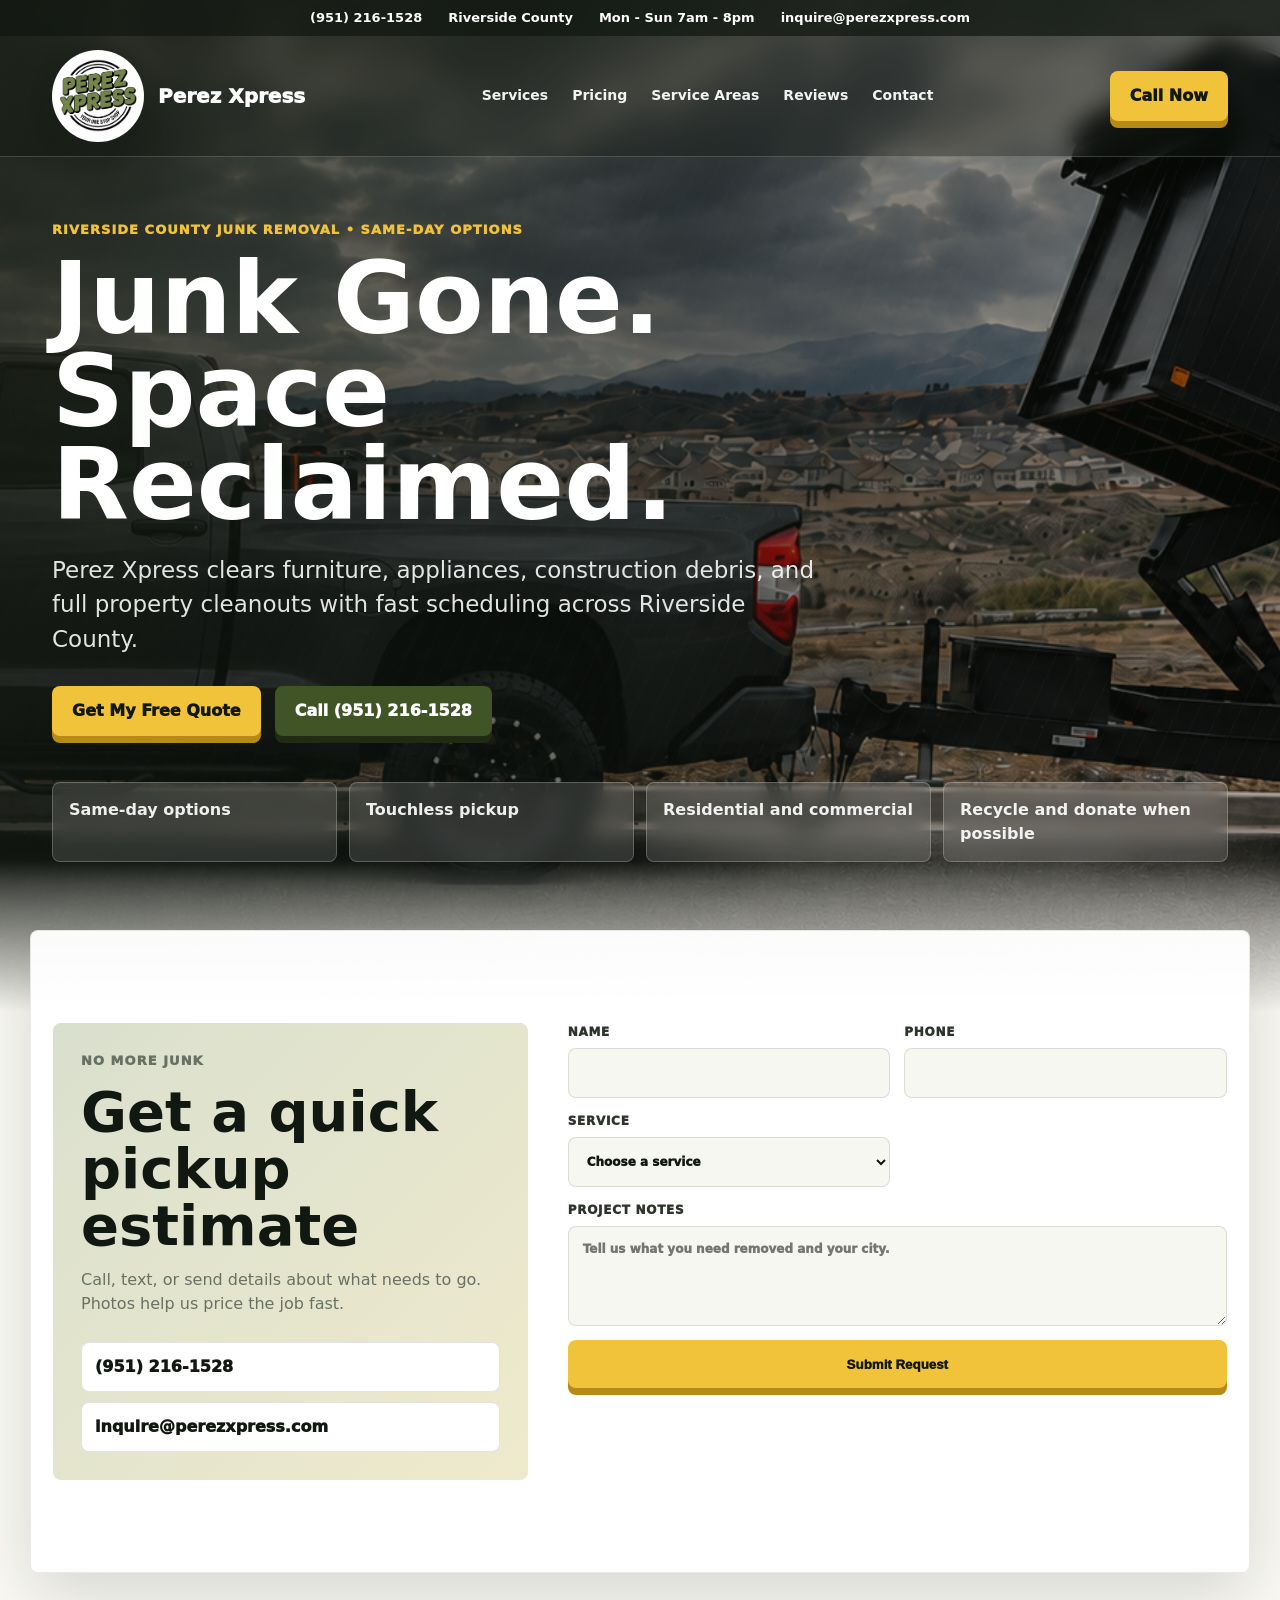
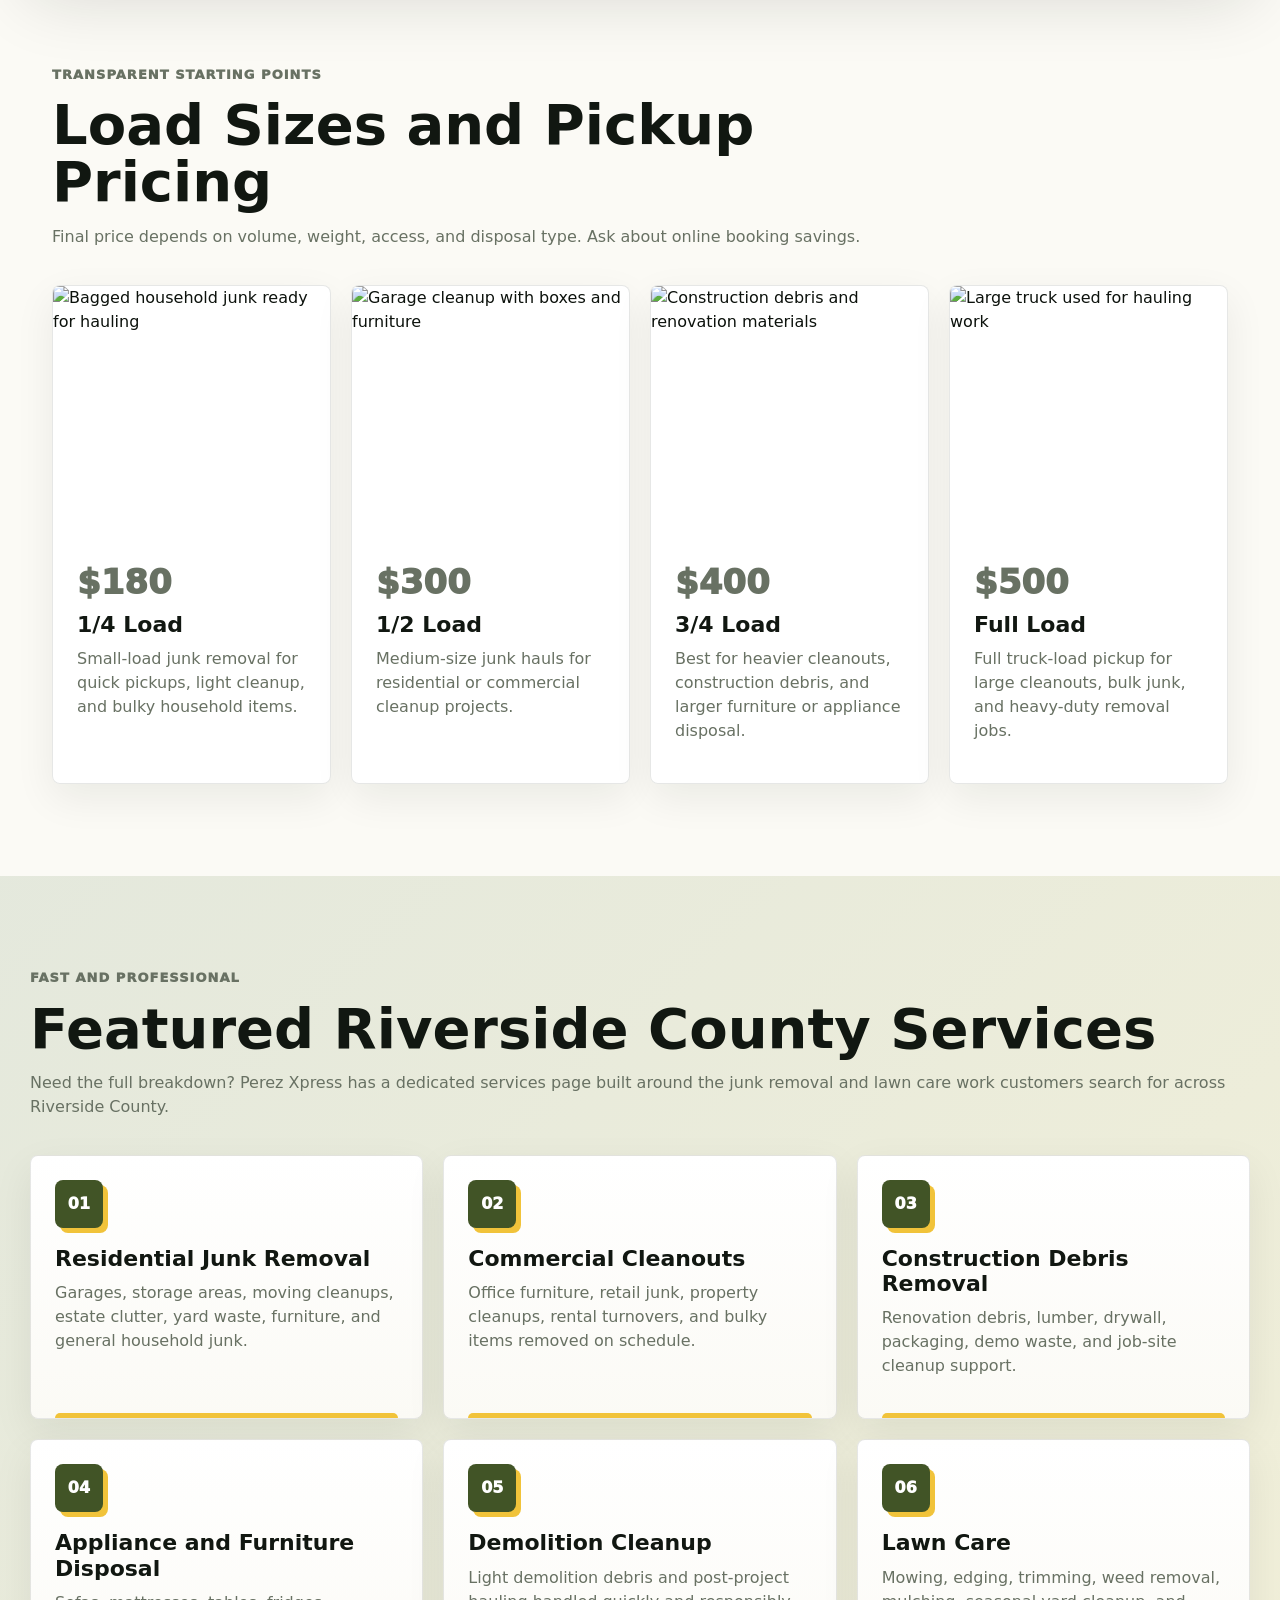
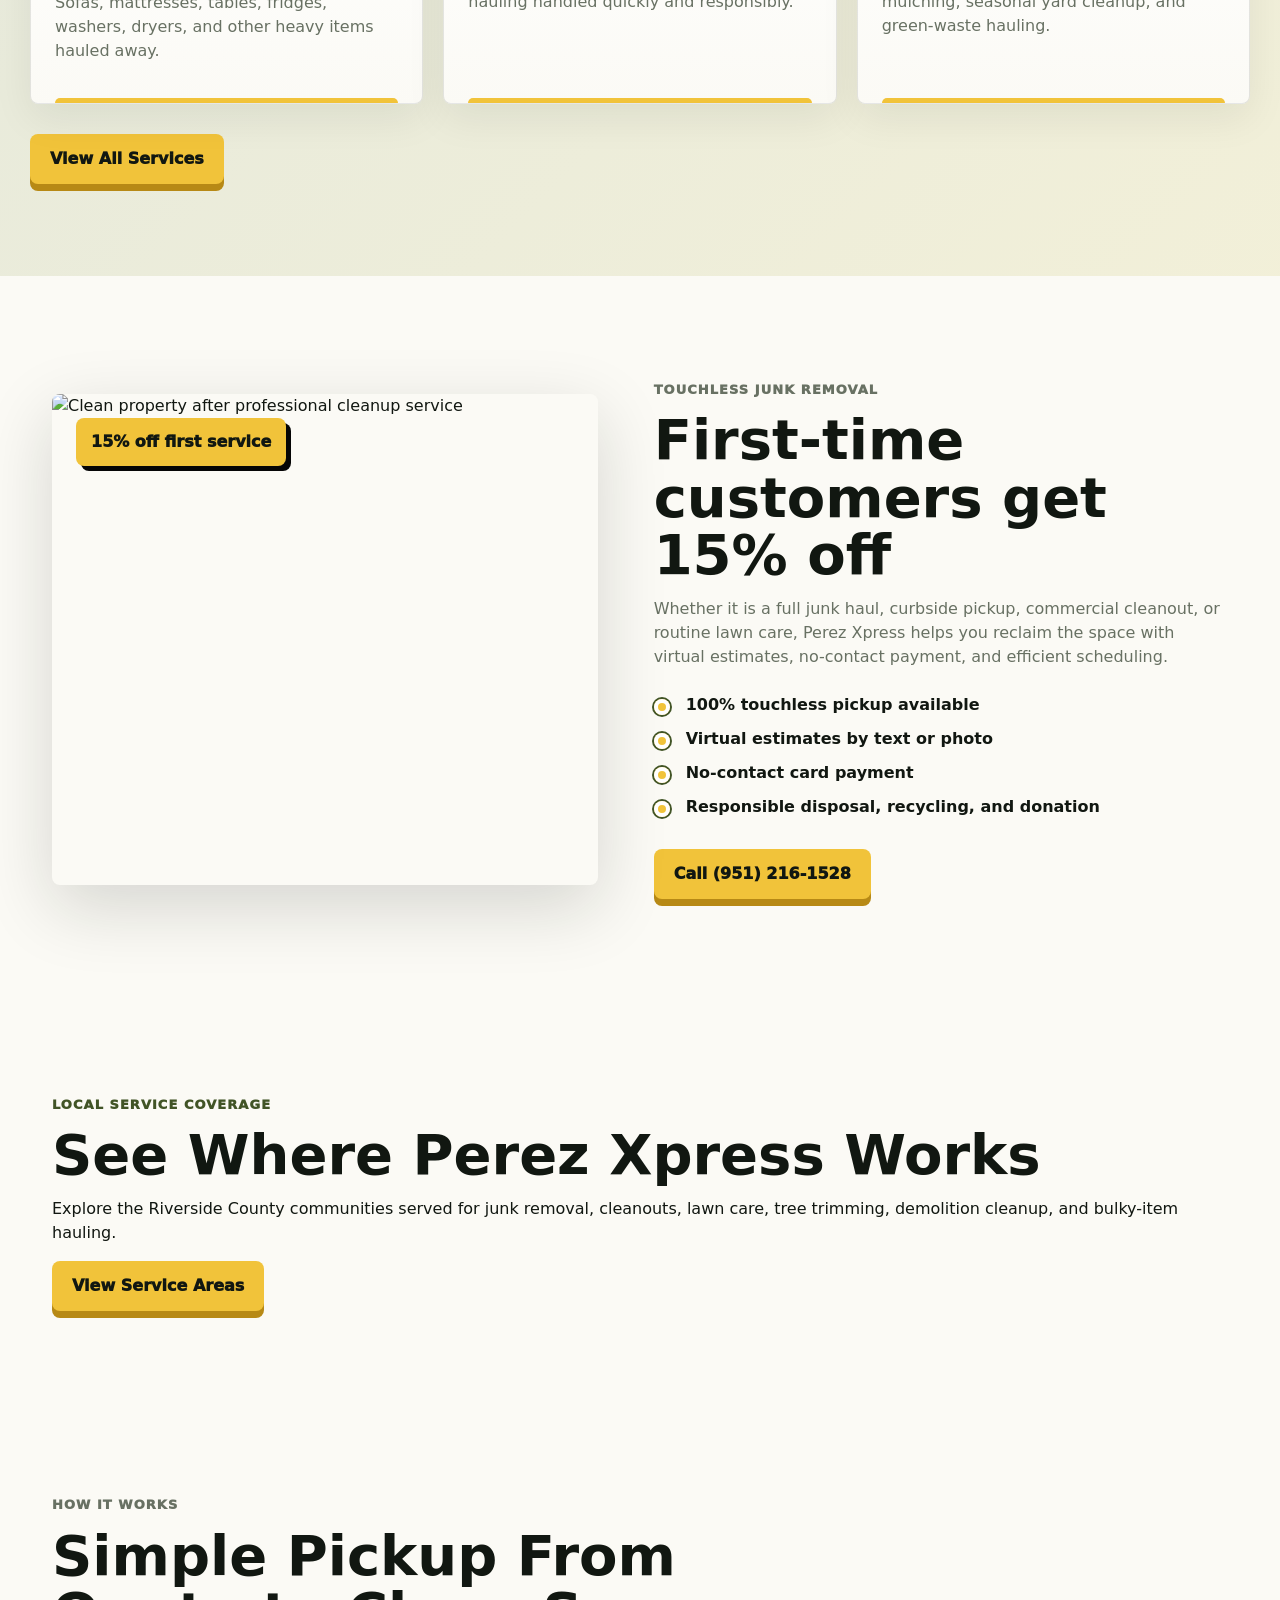
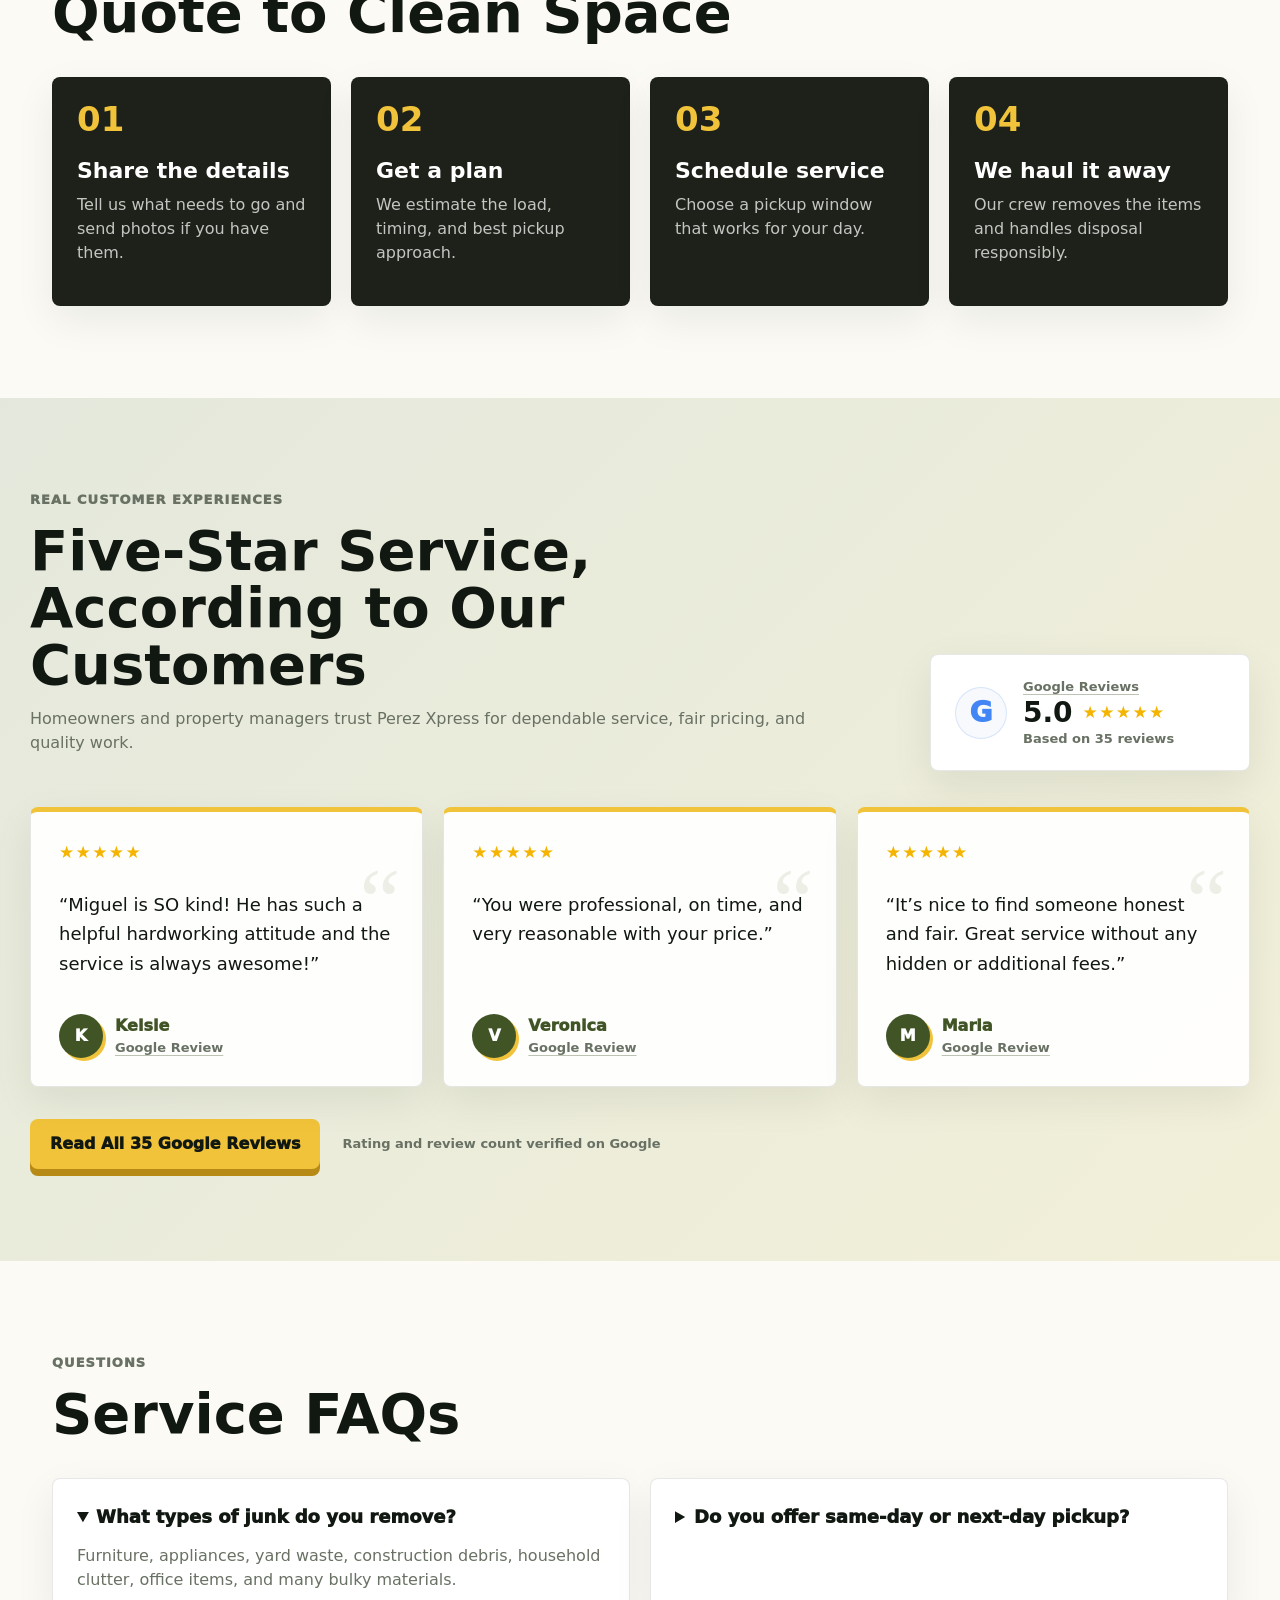
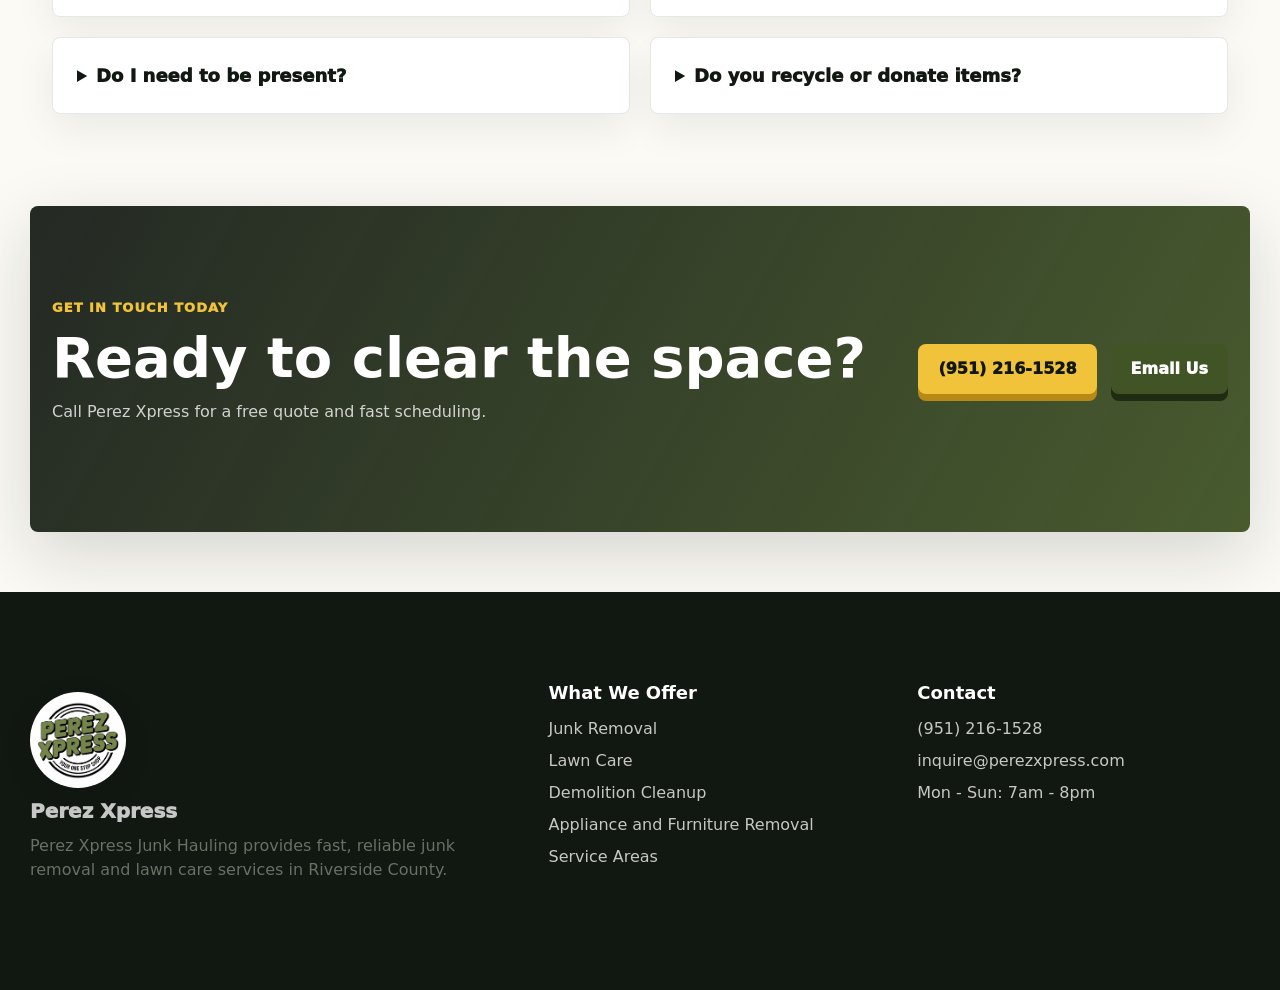
==== commit 4d67c22f: "Move homepage service areas to dedicated page" ====
--- a/index.html
+++ b/index.html
@@ -79,7 +79,7 @@
         <div class="nav-links" id="nav-links">
           <a href="services.html">Services</a>
           <a href="#pricing">Pricing</a>
-          <a href="#areas">Service Areas</a>
+          <a href="service-areas.html">Service Areas</a>
           <a href="#reviews">Reviews</a>
           <a href="#contact">Contact</a>
         </div>
@@ -265,23 +265,13 @@
         </div>
       </section>
 
-      <section class="section" id="areas">
-        <div class="section-heading">
-          <p class="eyebrow">Local service areas</p>
-          <h2>Junk Removal Near You in Riverside County</h2>
-          <p>Serving the Inland Empire with quick scheduling and dependable hauling crews.</p>
-        </div>
-        <div class="area-grid" aria-label="Cities served">
-          <span>Perris</span>
-          <span>Lake Elsinore</span>
-          <span>Menifee</span>
-          <span>Murrieta</span>
-          <span>Temecula</span>
-          <span>Wildomar</span>
-          <span>Canyon Lake</span>
-          <span>Hemet</span>
-          <span>Surrounding areas</span>
-        </div>
+      <section class="section service-area-teaser" aria-labelledby="service-area-teaser-title">
+        <div>
+          <p class="eyebrow">Local service coverage</p>
+          <h2 id="service-area-teaser-title">See Where Perez Xpress Works</h2>
+          <p>Explore the Riverside County communities served for junk removal, cleanouts, lawn care, tree trimming, demolition cleanup, and bulky-item hauling.</p>
+        </div>
+        <a class="button button-primary" href="service-areas.html">View Service Areas</a>
       </section>
 
       <section class="section process">
@@ -425,6 +415,7 @@
         <a href="services.html#lawn-care">Lawn Care</a>
         <a href="services.html#demolition-cleanup">Demolition Cleanup</a>
         <a href="services.html#appliance-furniture-removal">Appliance and Furniture Removal</a>
+        <a href="service-areas.html">Service Areas</a>
       </div>
       <div>
         <h2>Contact</h2>
--- a/styles.css
+++ b/styles.css
@@ -850,11 +850,25 @@
   margin-top: auto;
 }
 
-.review-card footer span:not(.review-avatar) {
+.review-card footer span:not(.review-avatar),
+.review-source-link {
   display: block;
   color: var(--muted);
   font-size: 13px;
   font-weight: 750;
+}
+
+.google-review-link {
+  text-decoration: underline;
+  text-decoration-color: rgba(65, 84, 38, 0.35);
+  text-underline-offset: 3px;
+  transition: color 160ms ease, text-decoration-color 160ms ease;
+}
+
+.google-review-link:hover,
+.google-review-link:focus-visible {
+  color: var(--olive-dark);
+  text-decoration-color: var(--gold);
 }
 
 .review-avatar {
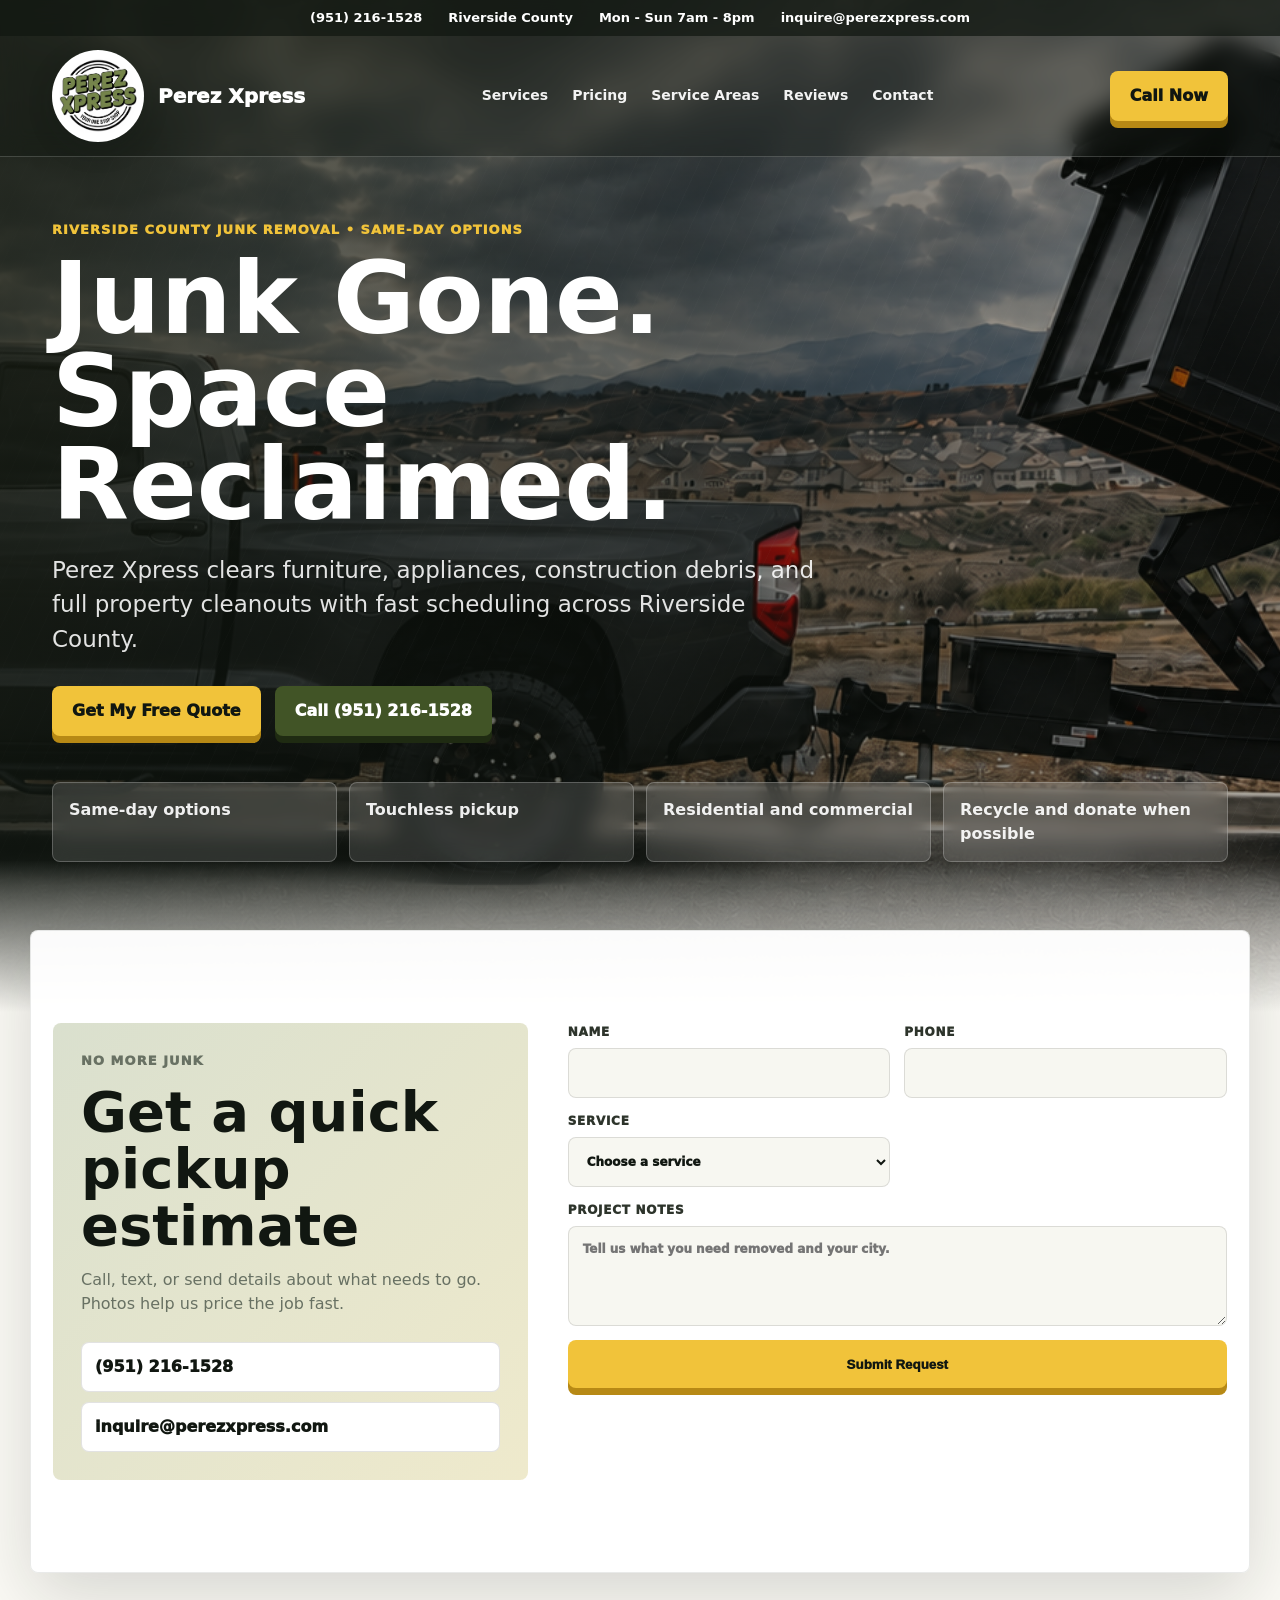
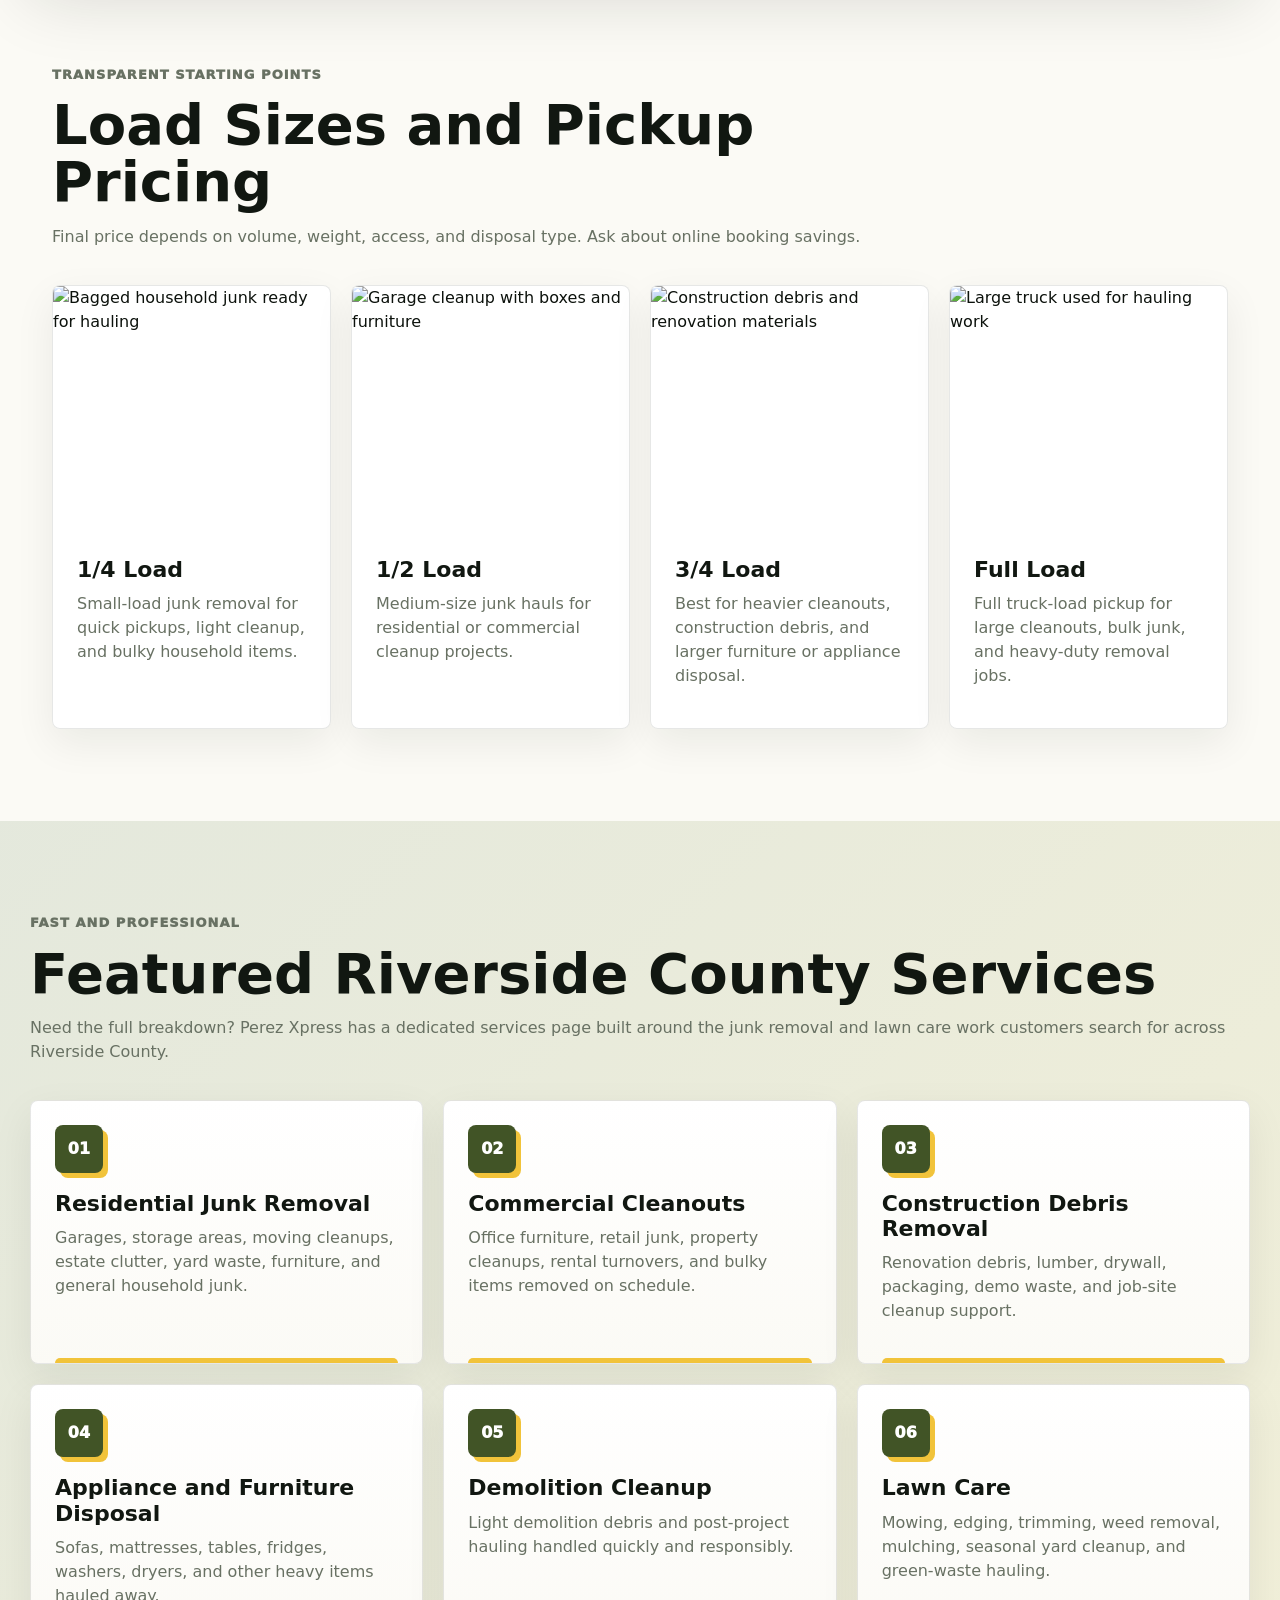
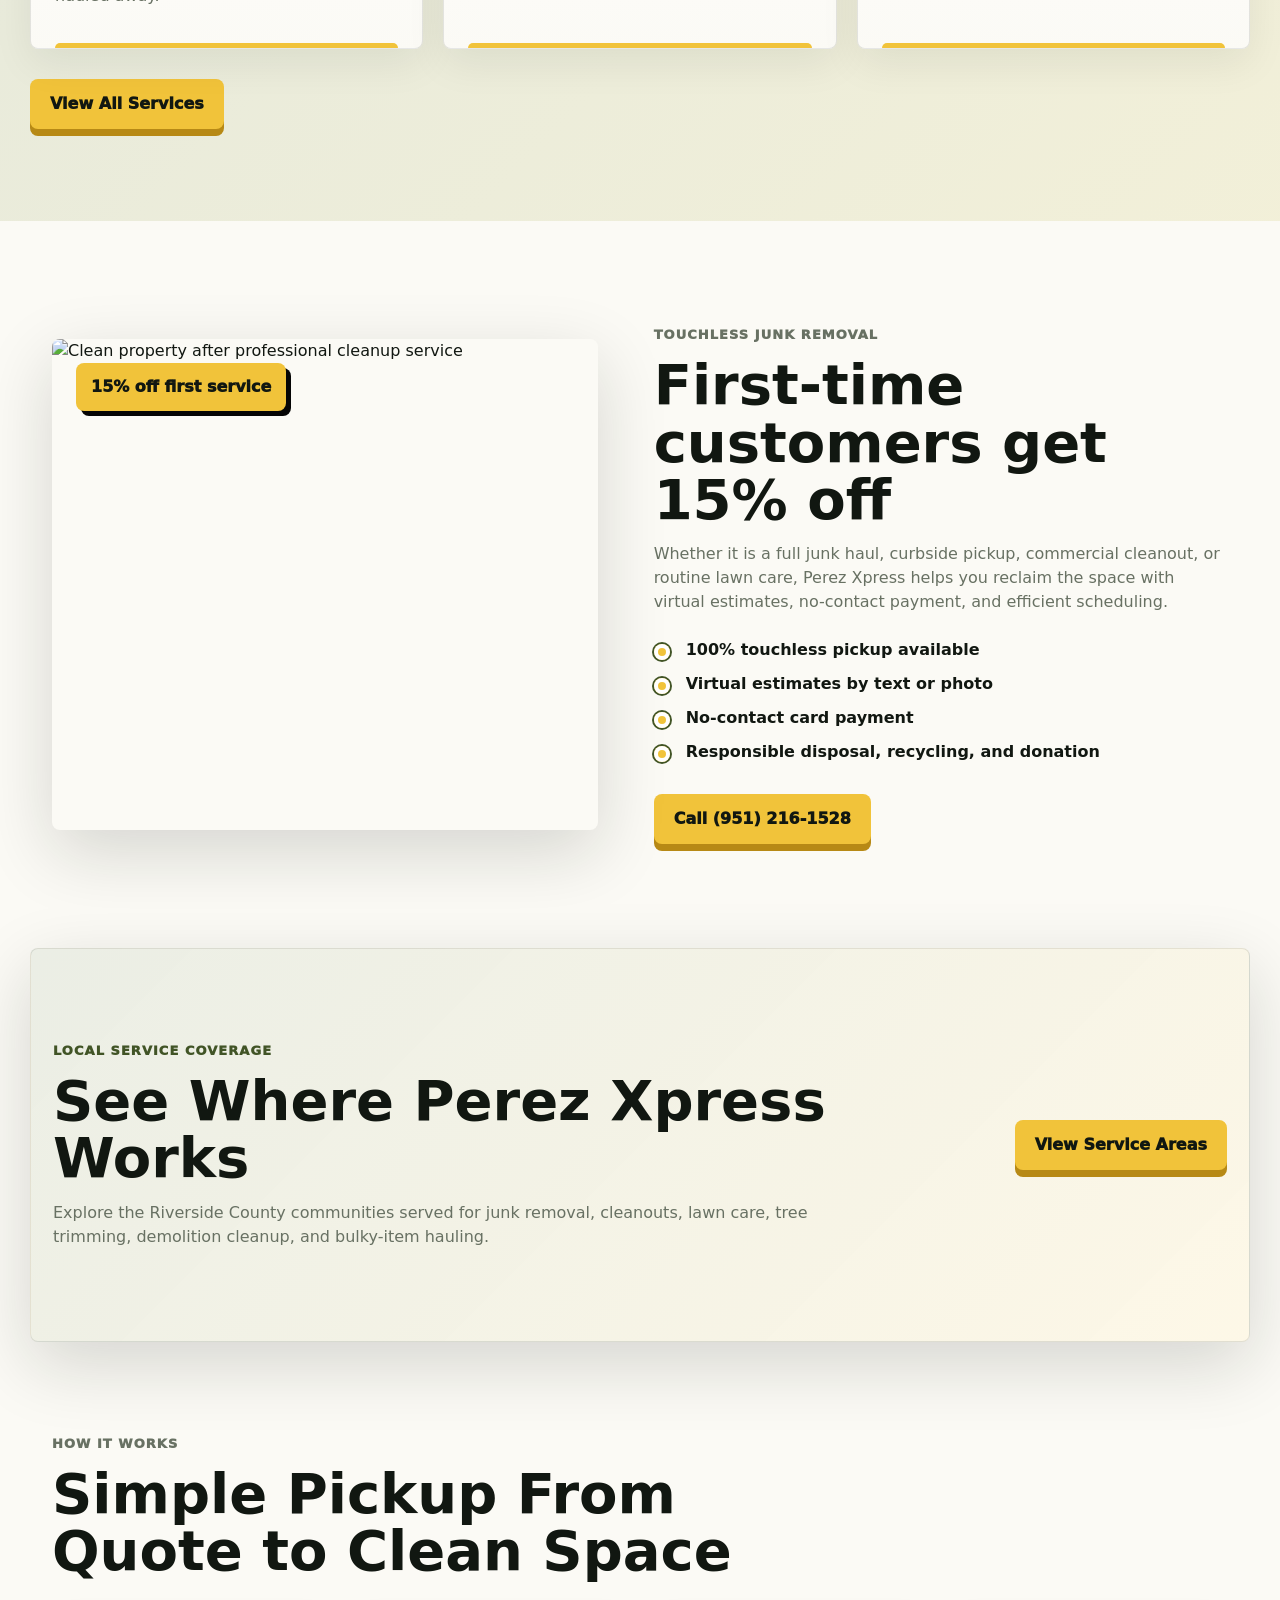
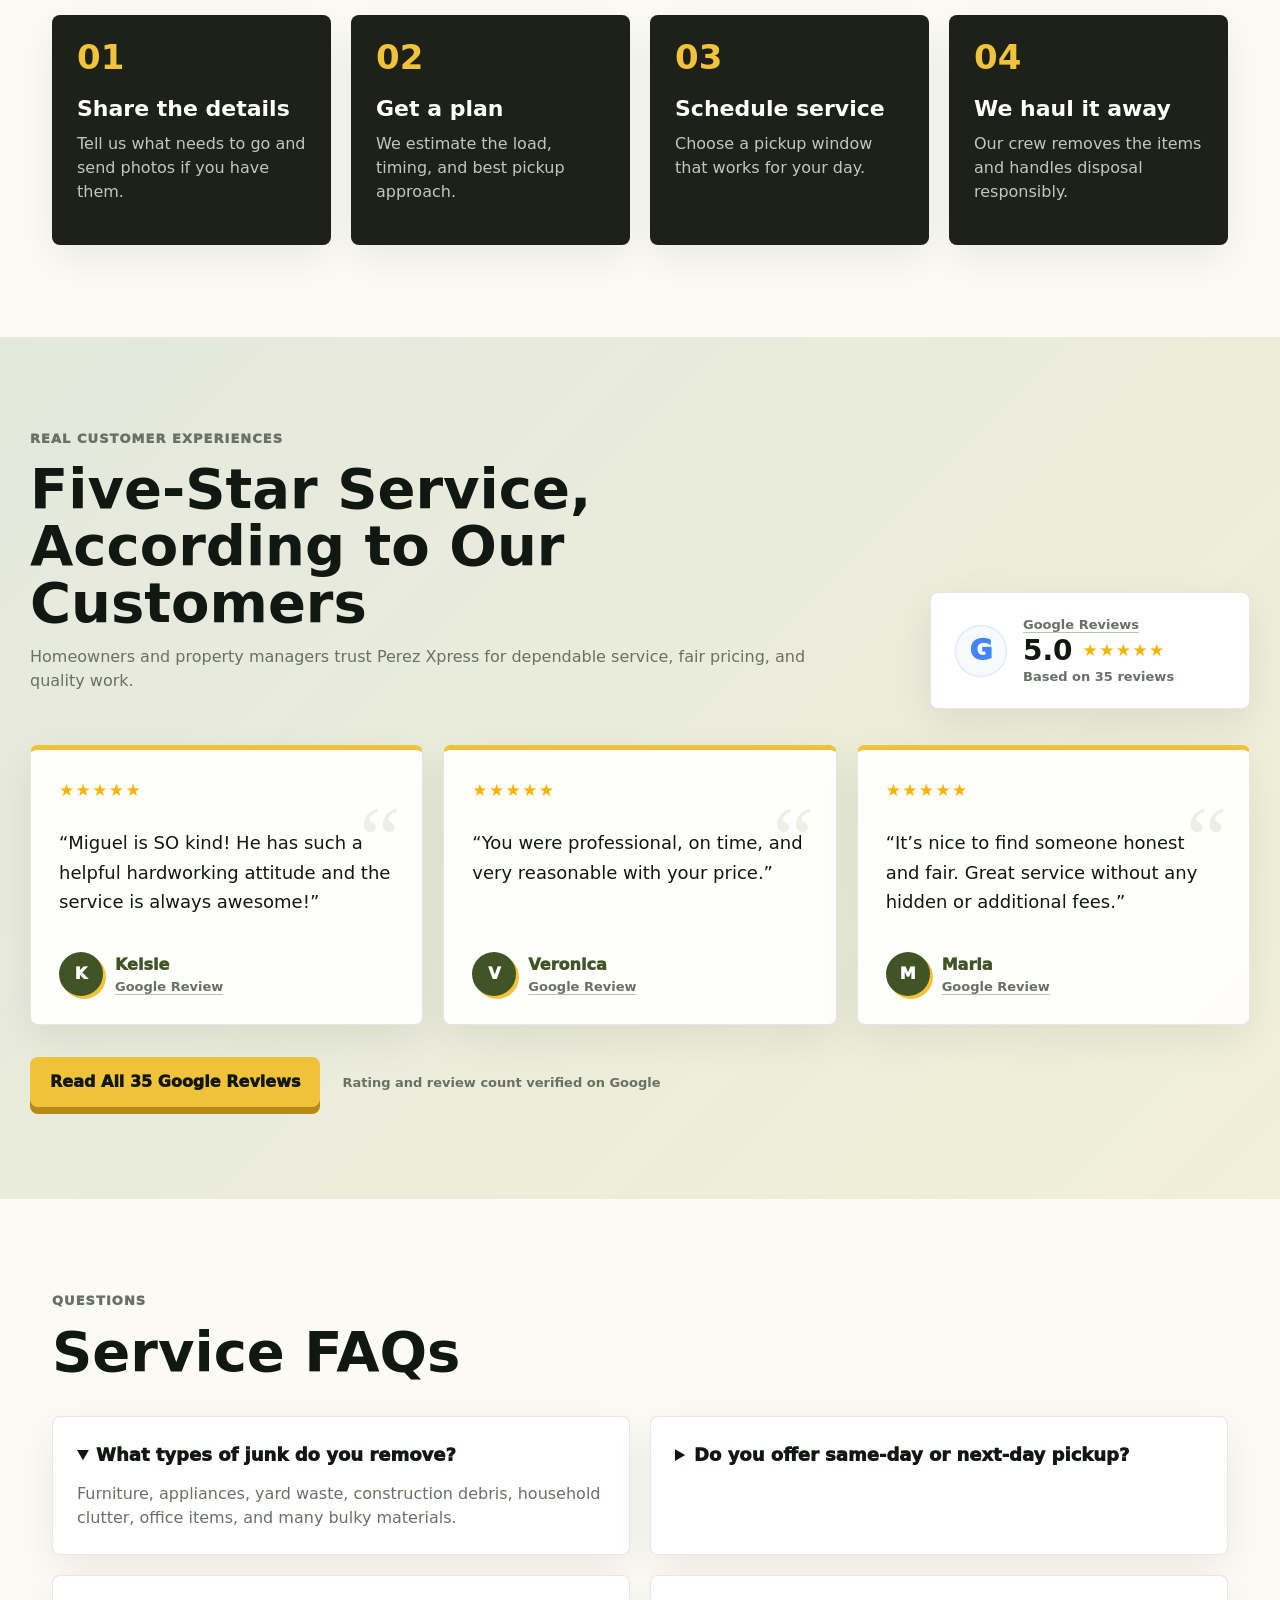
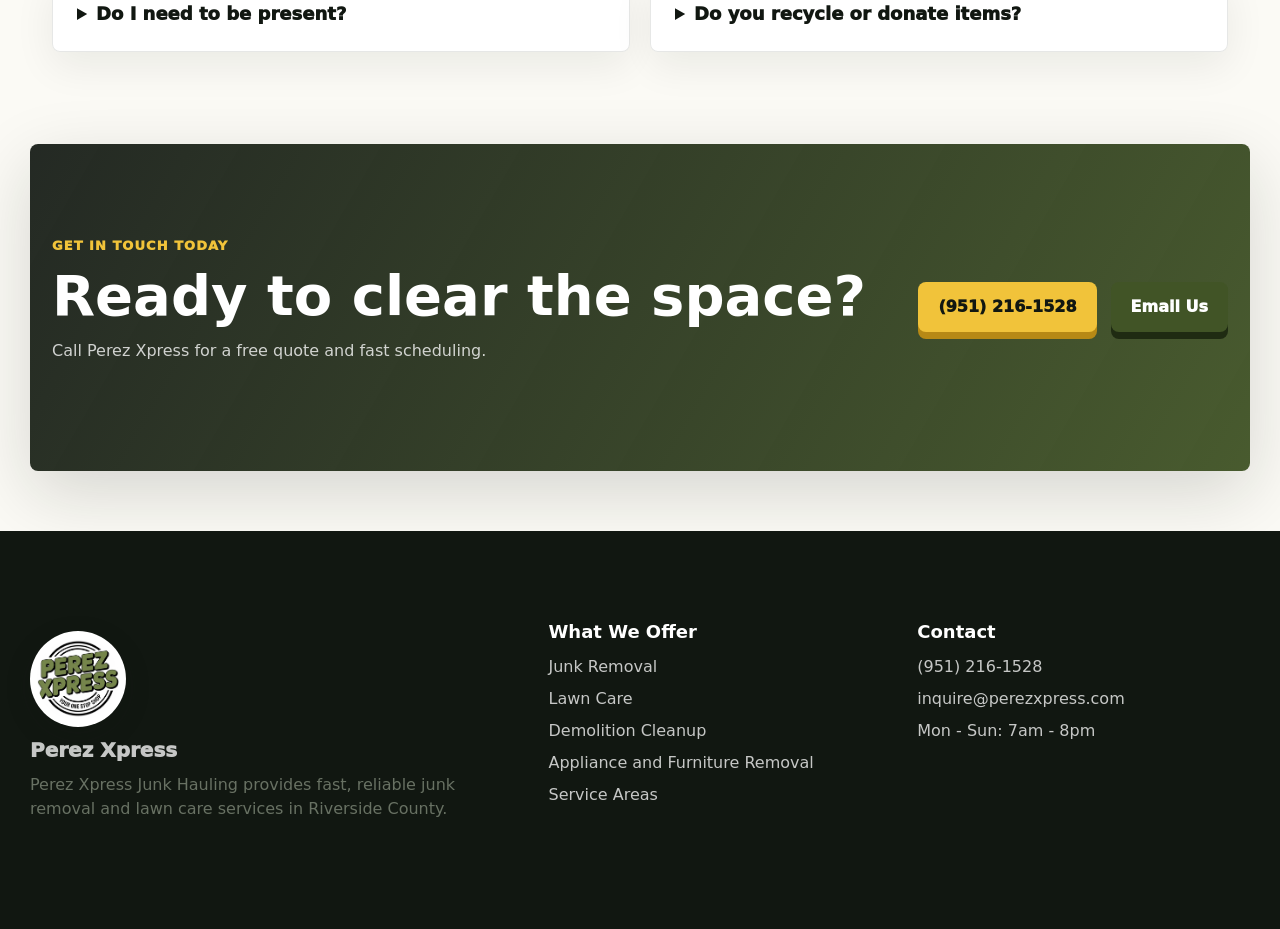
==== commit 18debe67: "Remove displayed load pricing" ====
--- a/index.html
+++ b/index.html
@@ -168,7 +168,6 @@
           <article class="price-card">
             <img src="https://images.unsplash.com/photo-1532996122724-e3c354a0b15b?auto=format&fit=crop&w=900&q=80" alt="Bagged household junk ready for hauling" />
             <div>
-              <p class="price">$180</p>
               <h3>1/4 Load</h3>
               <p>Small-load junk removal for quick pickups, light cleanup, and bulky household items.</p>
             </div>
@@ -176,7 +175,6 @@
           <article class="price-card">
             <img src="https://images.unsplash.com/photo-1604187351574-c75ca79f5807?auto=format&fit=crop&w=900&q=80" alt="Garage cleanup with boxes and furniture" />
             <div>
-              <p class="price">$300</p>
               <h3>1/2 Load</h3>
               <p>Medium-size junk hauls for residential or commercial cleanup projects.</p>
             </div>
@@ -184,7 +182,6 @@
           <article class="price-card">
             <img src="https://images.unsplash.com/photo-1503387762-592deb58ef4e?auto=format&fit=crop&w=900&q=80" alt="Construction debris and renovation materials" />
             <div>
-              <p class="price">$400</p>
               <h3>3/4 Load</h3>
               <p>Best for heavier cleanouts, construction debris, and larger furniture or appliance disposal.</p>
             </div>
@@ -192,7 +189,6 @@
           <article class="price-card">
             <img src="https://images.unsplash.com/photo-1590496793929-36417d3117de?auto=format&fit=crop&w=900&q=80" alt="Large truck used for hauling work" />
             <div>
-              <p class="price">$500</p>
               <h3>Full Load</h3>
               <p>Full truck-load pickup for large cleanouts, bulk junk, and heavy-duty removal jobs.</p>
             </div>
--- a/styles.css
+++ b/styles.css
@@ -705,6 +705,139 @@
   box-shadow: 0 10px 28px rgba(17, 23, 17, 0.06);
 }
 
+.service-area-teaser {
+  display: flex;
+  align-items: center;
+  justify-content: space-between;
+  gap: 40px;
+  border: 1px solid rgba(17, 23, 17, 0.1);
+  border-radius: 8px;
+  background:
+    linear-gradient(135deg, rgba(113, 134, 70, 0.14), rgba(241, 195, 58, 0.12)),
+    #ffffff;
+  box-shadow: var(--shadow);
+}
+
+.service-area-teaser > div {
+  max-width: 800px;
+}
+
+.service-area-teaser p:last-child {
+  margin-bottom: 0;
+  color: var(--muted);
+}
+
+.service-area-teaser .button {
+  flex: 0 0 auto;
+}
+
+.coverage-intro {
+  display: grid;
+  grid-template-columns: minmax(0, 1.3fr) minmax(300px, 0.7fr);
+  gap: 44px;
+  align-items: start;
+}
+
+.coverage-summary {
+  padding: 28px;
+  border: 1px solid var(--line);
+  border-radius: 8px;
+  background: #ffffff;
+  box-shadow: 0 14px 40px rgba(17, 23, 17, 0.08);
+}
+
+.coverage-summary strong {
+  display: block;
+  margin-bottom: 8px;
+  color: var(--olive-dark);
+  font-size: 34px;
+  line-height: 1;
+}
+
+.coverage-summary p {
+  margin-bottom: 0;
+  color: var(--muted);
+}
+
+.area-card-grid {
+  display: grid;
+  grid-template-columns: repeat(2, minmax(0, 1fr));
+  gap: 22px;
+}
+
+.area-card {
+  padding: 30px;
+  border: 1px solid rgba(17, 23, 17, 0.1);
+  border-radius: 8px;
+  background: #ffffff;
+  box-shadow: 0 14px 40px rgba(17, 23, 17, 0.07);
+}
+
+.area-card h3 {
+  margin-bottom: 12px;
+  font-size: 28px;
+}
+
+.area-card p {
+  color: var(--muted);
+}
+
+.city-list {
+  display: flex;
+  flex-wrap: wrap;
+  gap: 9px;
+  margin-top: 22px;
+}
+
+.city-list span {
+  padding: 9px 12px;
+  border-radius: 999px;
+  color: var(--olive-dark);
+  background: rgba(113, 134, 70, 0.12);
+  font-size: 14px;
+  font-weight: 900;
+}
+
+.local-service-grid {
+  display: grid;
+  grid-template-columns: repeat(3, minmax(0, 1fr));
+  gap: 20px;
+}
+
+.local-service-grid article {
+  padding: 26px;
+  border: 1px solid var(--line);
+  border-radius: 8px;
+  background: #ffffff;
+  box-shadow: 0 12px 34px rgba(17, 23, 17, 0.06);
+}
+
+.local-service-grid p {
+  margin-bottom: 0;
+  color: var(--muted);
+}
+
+.coverage-note {
+  margin-top: 28px;
+  padding: 22px 24px;
+  border-left: 5px solid var(--gold);
+  border-radius: 0 8px 8px 0;
+  background: rgba(255, 255, 255, 0.72);
+}
+
+.coverage-note p {
+  margin: 0;
+  color: var(--muted);
+}
+
+.text-link {
+  color: var(--olive-dark);
+  font-weight: 900;
+  text-decoration: underline;
+  text-decoration-color: var(--gold);
+  text-underline-offset: 3px;
+}
+
 .process-grid {
   grid-template-columns: repeat(4, minmax(0, 1fr));
 }
@@ -1019,9 +1152,15 @@
   .service-detail-alt,
   .split-section,
   .reviews-heading,
+  .coverage-intro,
   .final-cta,
   .footer {
     grid-template-columns: 1fr;
+  }
+
+  .service-area-teaser {
+    align-items: flex-start;
+    flex-direction: column;
   }
 
   .google-rating {
@@ -1082,7 +1221,9 @@
   .review-grid,
   .faq-grid,
   .seo-grid,
-  .area-grid {
+  .area-grid,
+  .area-card-grid,
+  .local-service-grid {
     grid-template-columns: 1fr;
   }
 
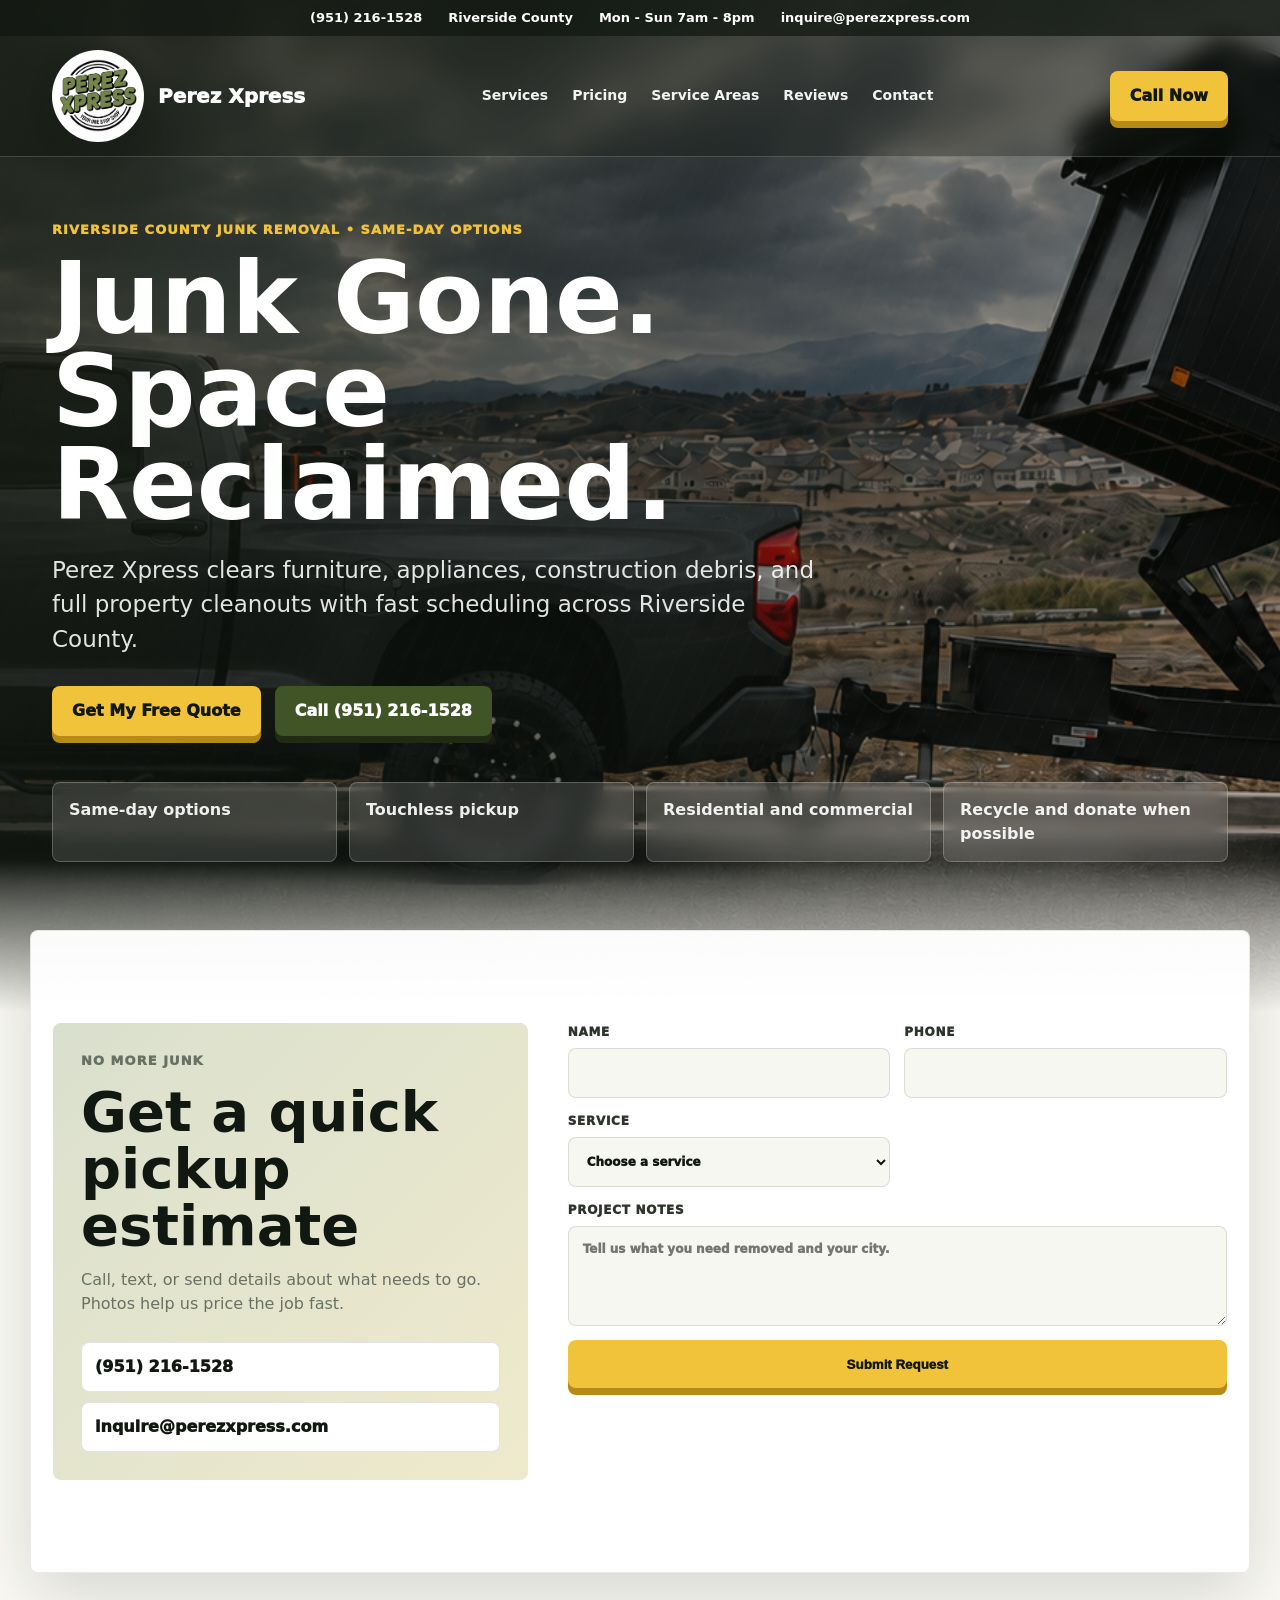
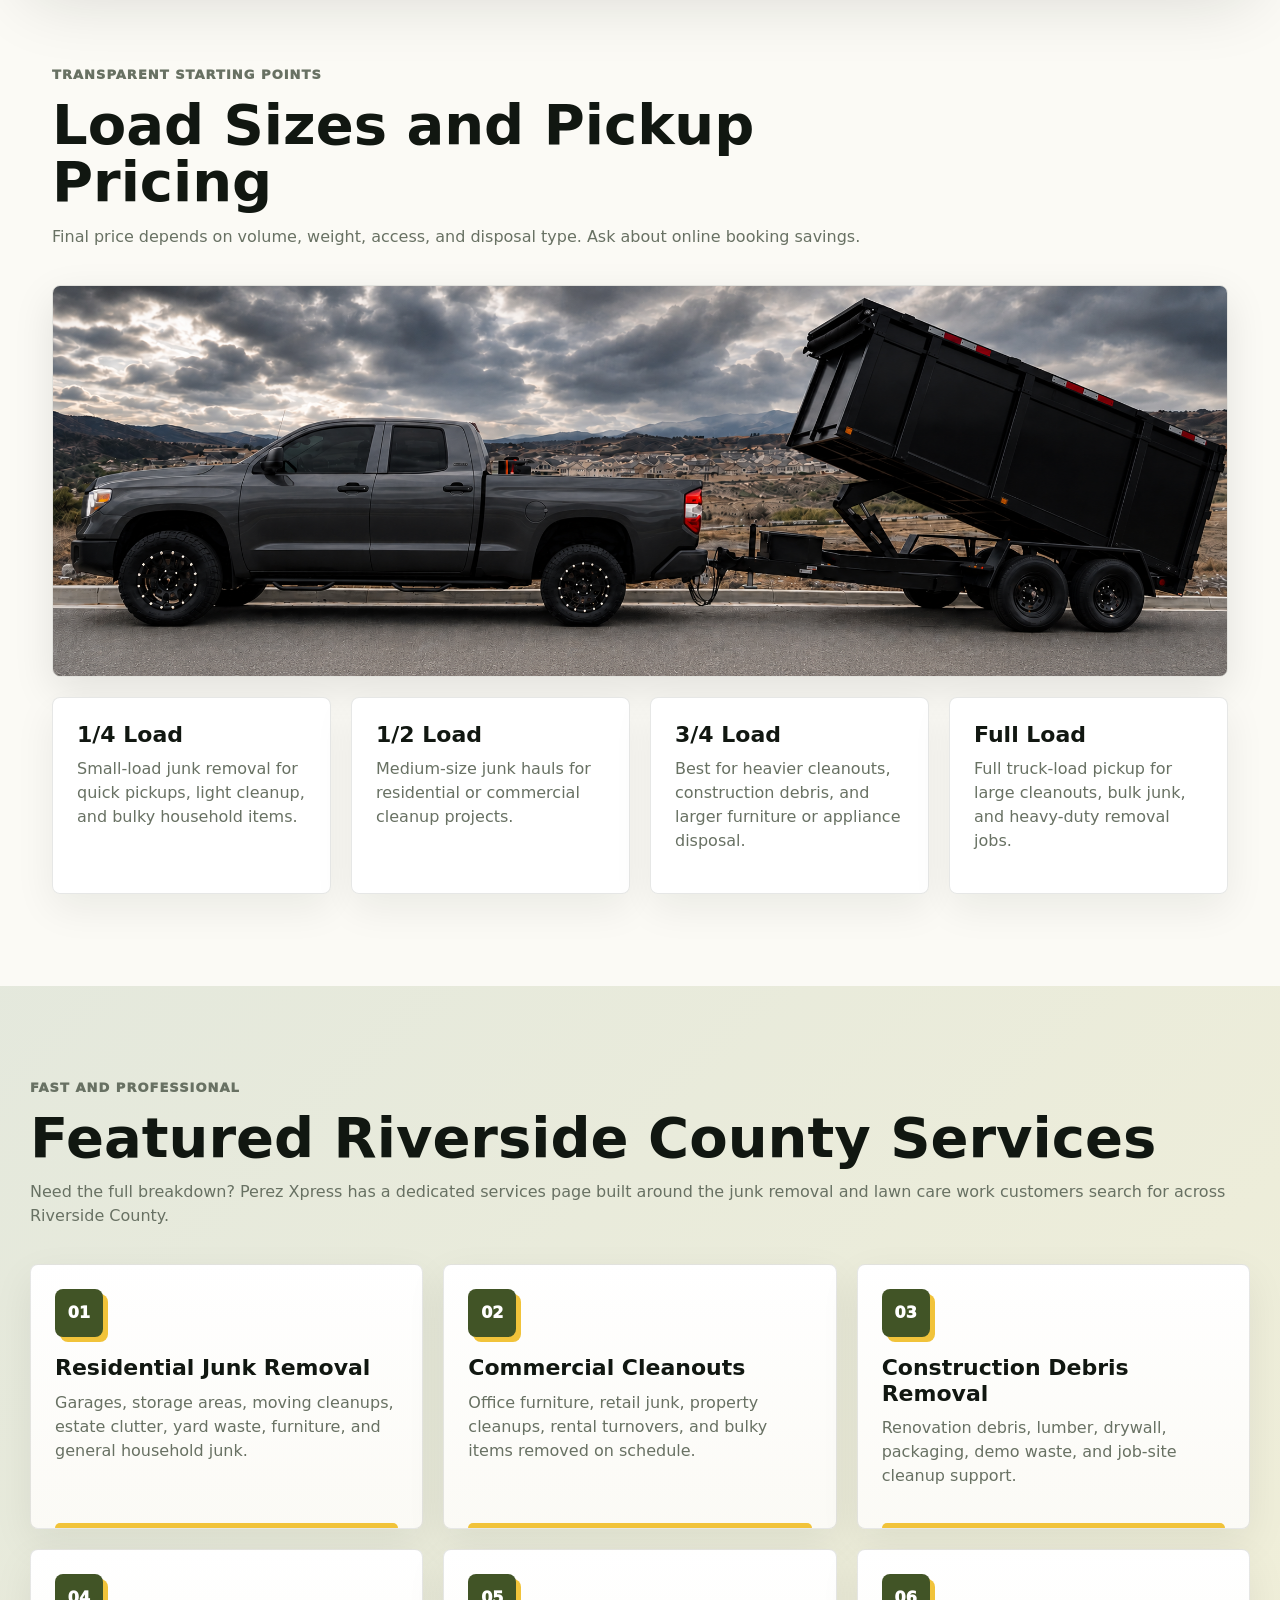
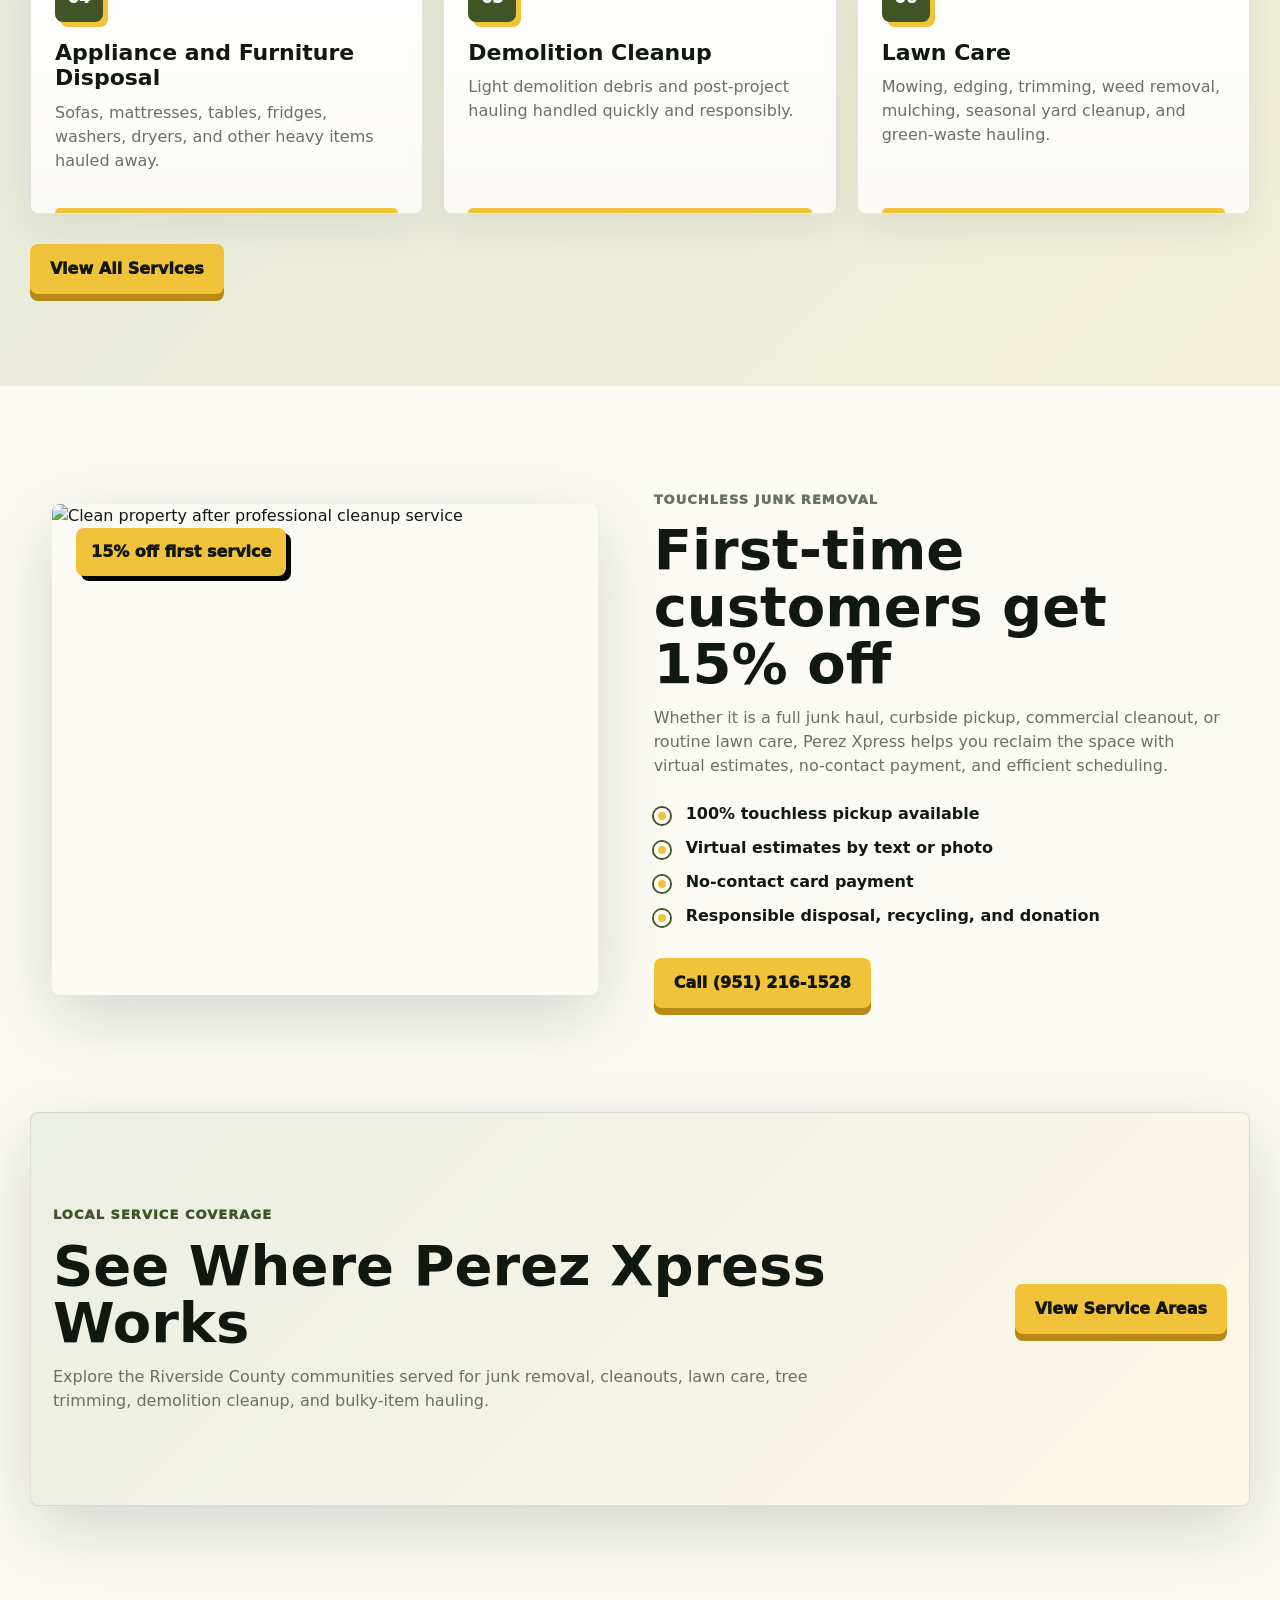
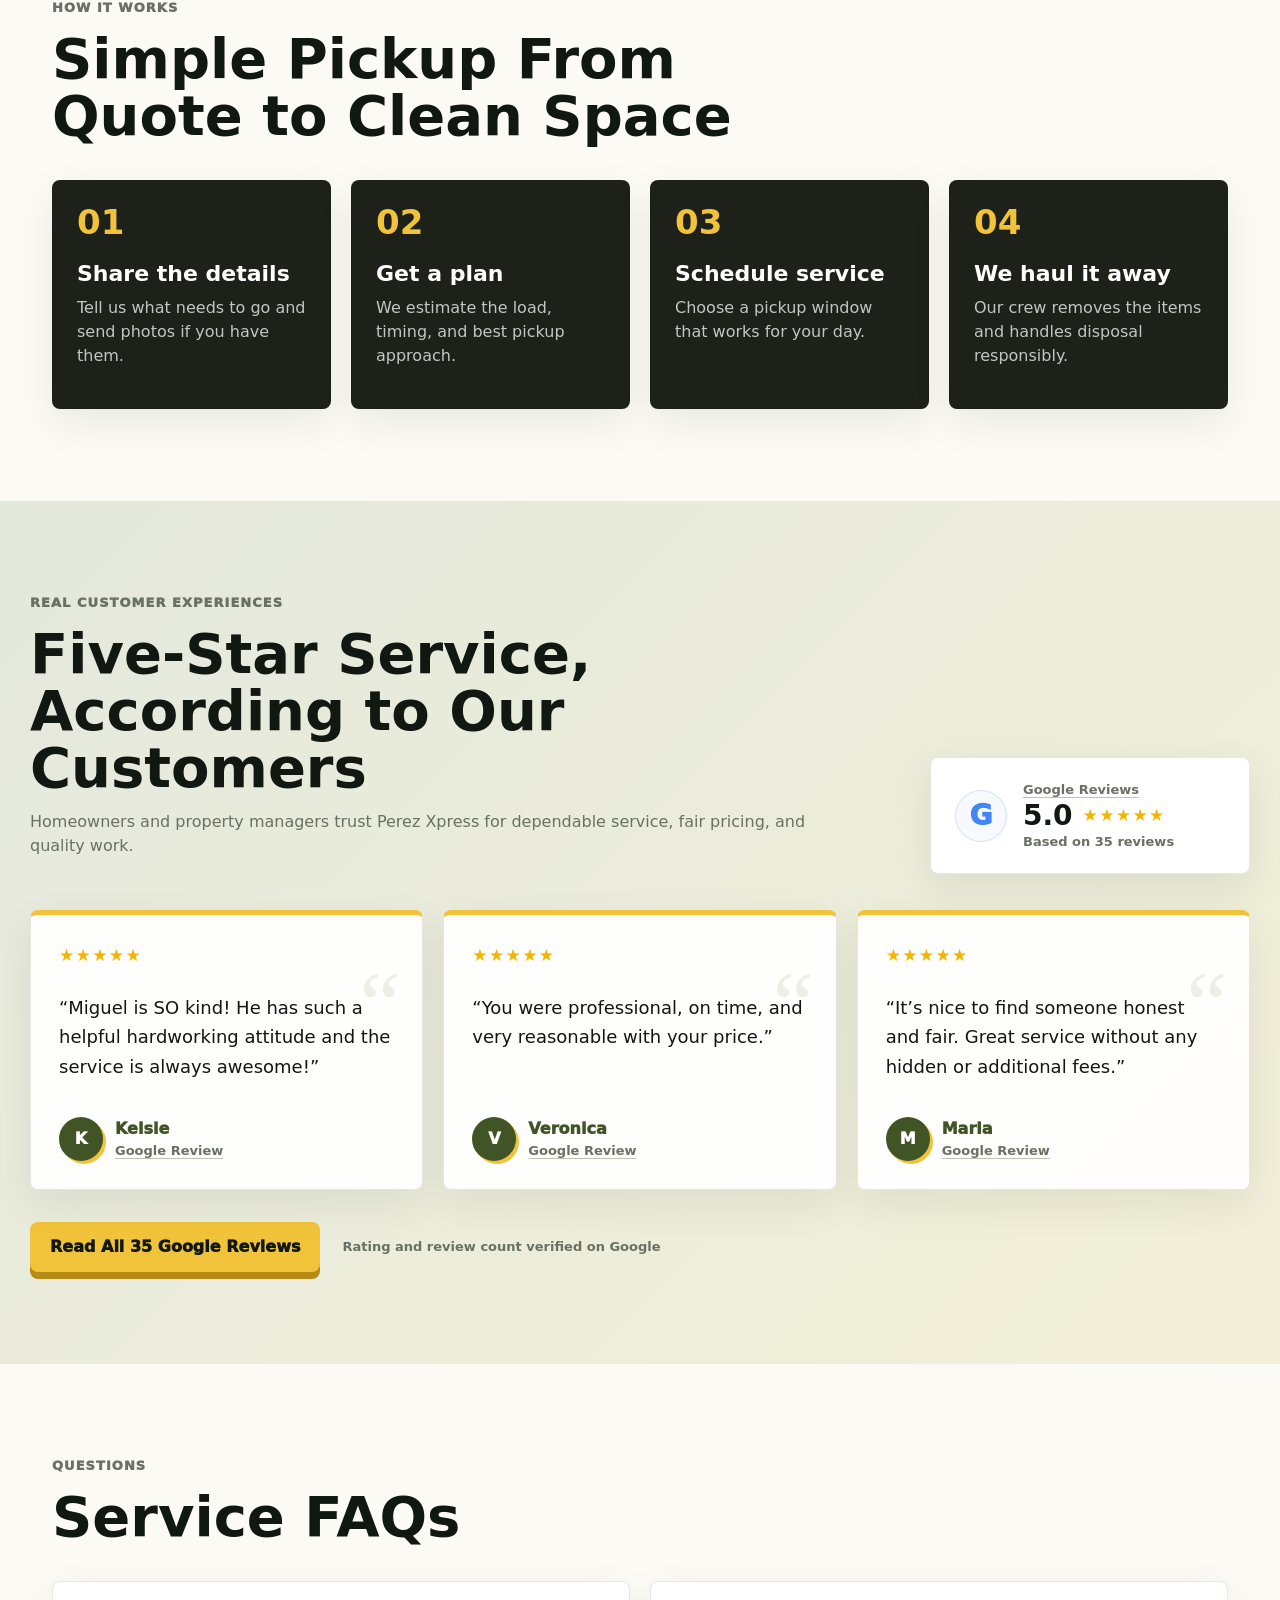
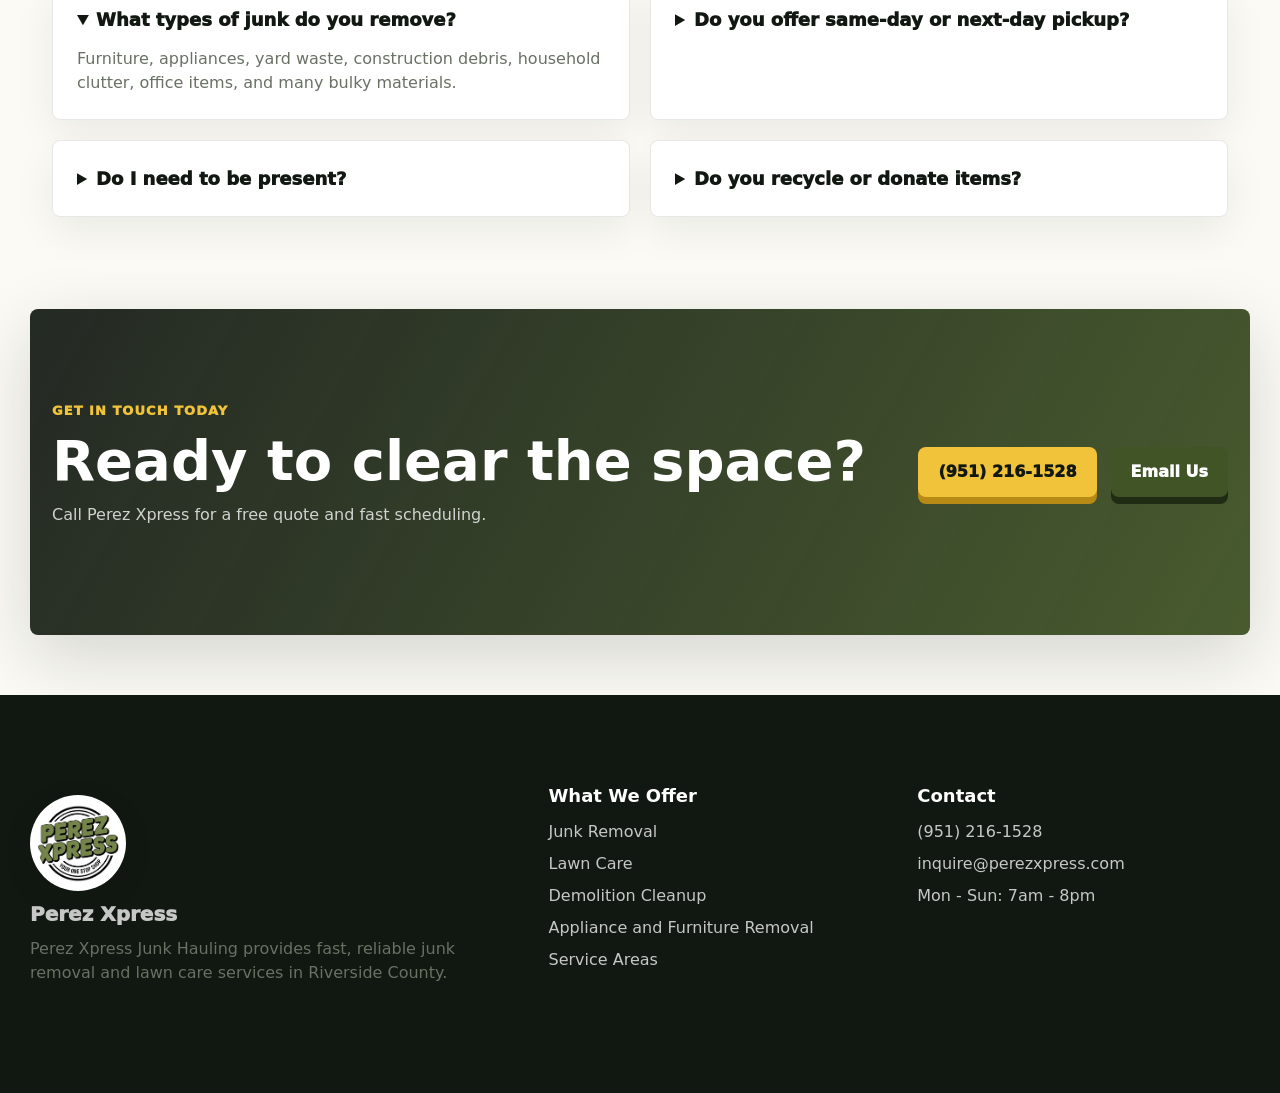
==== commit 315f7883: "Use one photo above load sizes" ====
--- a/index.html
+++ b/index.html
@@ -164,35 +164,34 @@
           <h2>Load Sizes and Pickup Pricing</h2>
           <p>Final price depends on volume, weight, access, and disposal type. Ask about online booking savings.</p>
         </div>
-        <div class="pricing-grid">
-          <article class="price-card">
-            <img src="https://images.unsplash.com/photo-1532996122724-e3c354a0b15b?auto=format&fit=crop&w=900&q=80" alt="Bagged household junk ready for hauling" />
-            <div>
-              <h3>1/4 Load</h3>
-              <p>Small-load junk removal for quick pickups, light cleanup, and bulky household items.</p>
-            </div>
-          </article>
-          <article class="price-card">
-            <img src="https://images.unsplash.com/photo-1604187351574-c75ca79f5807?auto=format&fit=crop&w=900&q=80" alt="Garage cleanup with boxes and furniture" />
-            <div>
-              <h3>1/2 Load</h3>
-              <p>Medium-size junk hauls for residential or commercial cleanup projects.</p>
-            </div>
-          </article>
-          <article class="price-card">
-            <img src="https://images.unsplash.com/photo-1503387762-592deb58ef4e?auto=format&fit=crop&w=900&q=80" alt="Construction debris and renovation materials" />
-            <div>
-              <h3>3/4 Load</h3>
-              <p>Best for heavier cleanouts, construction debris, and larger furniture or appliance disposal.</p>
-            </div>
-          </article>
-          <article class="price-card">
-            <img src="https://images.unsplash.com/photo-1590496793929-36417d3117de?auto=format&fit=crop&w=900&q=80" alt="Large truck used for hauling work" />
-            <div>
-              <h3>Full Load</h3>
-              <p>Full truck-load pickup for large cleanouts, bulk junk, and heavy-duty removal jobs.</p>
-            </div>
-          </article>
+        <div class="pricing-showcase">
+          <img class="pricing-showcase-image" src="perez-xpress-load-sizes.png" alt="Perez Xpress pickup truck with raised dump trailer" />
+          <div class="pricing-grid">
+            <article class="price-card">
+              <div>
+                <h3>1/4 Load</h3>
+                <p>Small-load junk removal for quick pickups, light cleanup, and bulky household items.</p>
+              </div>
+            </article>
+            <article class="price-card">
+              <div>
+                <h3>1/2 Load</h3>
+                <p>Medium-size junk hauls for residential or commercial cleanup projects.</p>
+              </div>
+            </article>
+            <article class="price-card">
+              <div>
+                <h3>3/4 Load</h3>
+                <p>Best for heavier cleanouts, construction debris, and larger furniture or appliance disposal.</p>
+              </div>
+            </article>
+            <article class="price-card">
+              <div>
+                <h3>Full Load</h3>
+                <p>Full truck-load pickup for large cleanouts, bulk junk, and heavy-duty removal jobs.</p>
+              </div>
+            </article>
+          </div>
         </div>
       </section>
 
--- a/styles.css
+++ b/styles.css
@@ -535,6 +535,22 @@
   grid-template-columns: repeat(4, minmax(0, 1fr));
 }
 
+.pricing-showcase {
+  display: grid;
+  gap: 20px;
+}
+
+.pricing-showcase-image {
+  display: block;
+  width: 100%;
+  aspect-ratio: 3 / 1;
+  object-fit: cover;
+  object-position: center;
+  border: 1px solid rgba(17, 23, 17, 0.1);
+  border-radius: 8px;
+  box-shadow: 0 14px 40px rgba(17, 23, 17, 0.1);
+}
+
 .price-card,
 .service-grid article,
 .process-grid article,
@@ -1276,3 +1292,10 @@
   }
 }
 
+
+
+@media (max-width: 640px) {
+  .pricing-showcase-image {
+    aspect-ratio: 16 / 9;
+  }
+}
